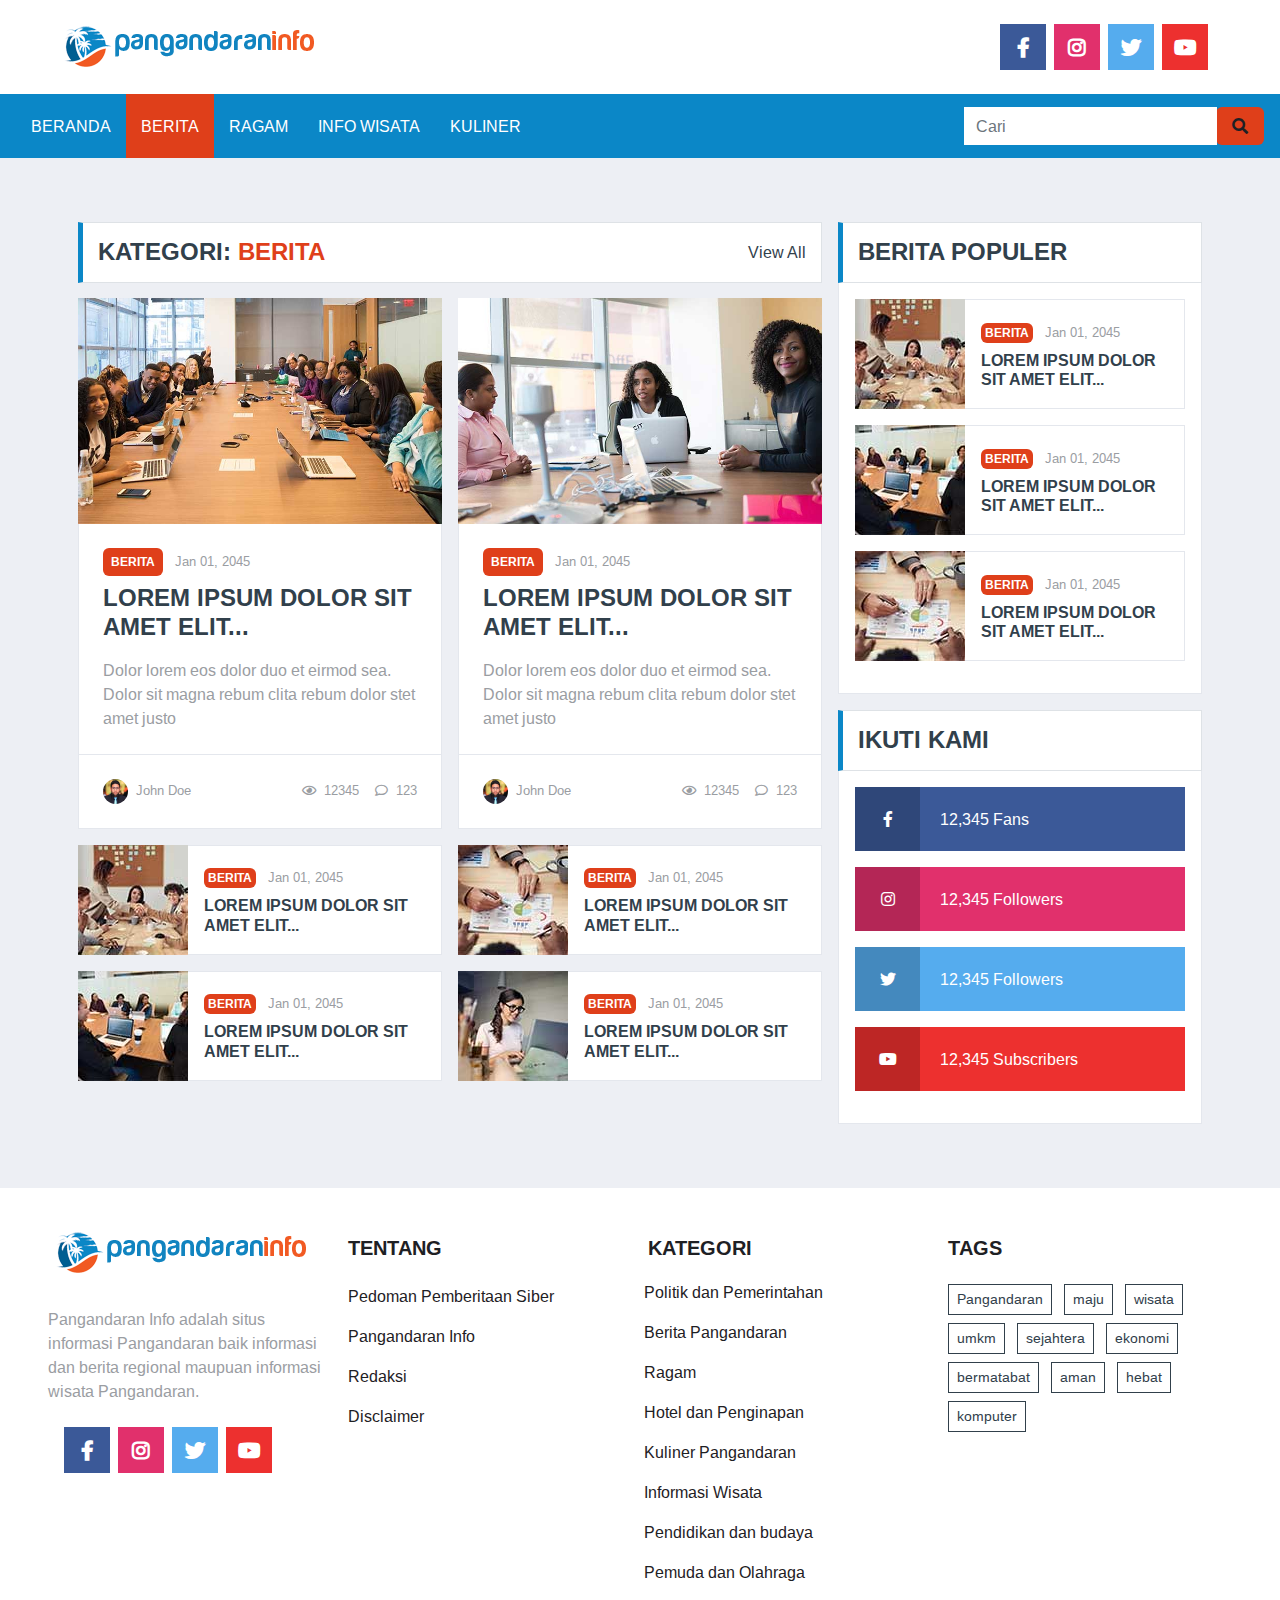
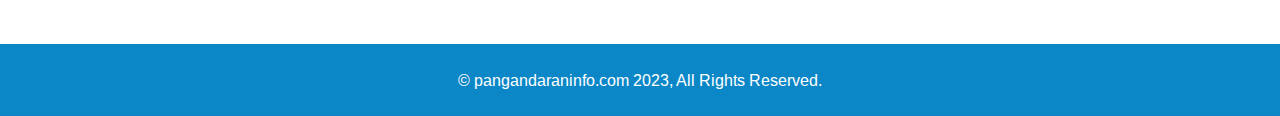
==== berita.html @ 78361456 "Template - pangandaraninfo.com V.1" ====
<!DOCTYPE html>
<html lang="en">

<head>
    <!-- For Meta Content -->
    <meta charset="UTF-8">
    <meta name="viewport" content="width=device-width, initial-scale=1.0">
    <meta name="language" content="in,en" />
    <meta name="distribution" content="Global" />
    <meta name="rating" content="General" />
    <meta name="robots" content="index,follow" />
    <meta name="googlebot" content="index,follow" />
    <meta name="googlebot-news" content="index,follow" />
    <meta name="revisit-after" content="20 minutes" />
    <meta name="expires" content="never" />
    <meta name="title" content="Informasi Pangandaran" />
    <meta name="keywords" content="Pangandaran, Kabupaten Pangandaran, Berita Pangandaran, Wisata Pangandaran, Kabar Pangandaran, Info Pangandaran, Citumang, Green Canyon, Batukaras, Wonderful Pangandaran" />
    <meta name="description" content="Pangandaran Info adalah situs informasi Pangandaran baik informasi dan berita regional maupuan informasi wisata Pangandaran." />

    <!-- For Meta Twitter -->
    <meta name="twitter:title" content="" />
    <meta name="twitter:image" content="" />
    <meta name="twitter:url" content="" />
    <meta name="twitter:card" content="" />

    <!-- For Title Information -->
    <title>Berita Pangandaran - Informasi Pangandaran</title>
    <link rel="icon" href="img/icon.png">

    <!-- For Meta Property -->
    <meta property="og:site_name" content="Pangandaran Info" />
    <meta property="og:description" content="Pangandaran Info adalah situs informasi Pangandaran baik informasi dan berita regional maupuan informasi wisata Pangandaran.">
    <meta property="og:title" content="Informasi Pangandaran" />
    <meta property="og:type" content="article, artikel, berita, news, website" />
    <meta property="og:url" content="https://pangandaraninfo.com/" />
    <meta property="og:image" content="" />

    <!-- CSS Bootstrap-->
    <link rel="stylesheet" href="https://cdn.jsdelivr.net/npm/bootstrap@5.2.3/dist/css/bootstrap.min.css">
    <link rel="stylesheet" href="css/style.css">

    <!-- FontAwesome Css, Icon, & Google Font -->
    <link rel="preconnect" href="https://fonts.googleapis.com">
    <link rel="preconnect" href="https://fonts.gstatic.com" crossorigin>
    <link href="https://fonts.googleapis.com/css2?family=Arimo:ital,wght@0,400;0,500;0,600;0,700;1,400;1,500;1,600;1,700&display=swap" rel="stylesheet">
    <link rel="stylesheet" href="css/font-awesome.css">
    <link rel="stylesheet" href="css/font-awesome.min.css">

    <!-- Libraries Stylesheet -->
    <link href="lib/owlcarousel/assets/owl.carousel.min.css" rel="stylesheet">

    <!-- Customized Bootstrap Stylesheet -->
    <link href="css/style.css" rel="stylesheet">

    <!-- For ads javascript -->
    <script async src="https://pagead2.googlesyndication.com/pagead/js/adsbygoogle.js?client=ca-pub-7175741776520374"crossorigin="anonymous"></script>
</head>

<body>
    <!-- Topbar Start -->
    <div class="container-fluid d-none d-lg-block">
        <div class="row align-items-center bg-white py-3 px-lg-5">
            <div class="col-lg-9">
                <a href="index.html" class="navbar-brand p-0 d-none d-lg-block">
                    <img src="img/img-logo.png" alt="logo">
                </a>
            </div>
            <div class="col-lg-3 text-right d-none d-md-block">
                <nav class="navbar navbar-expand-sm border-5">
                    <ul class="navbar-nav ml-auto mr-n2">
                        <li class="nav-item">
                            <a class="btn btn-lg fb accordion-flush btn-lg-square mr-2"
                                href="https://www.facebook.com/pangandarainfo/" target="_blank" role="button"><strong><i
                                        class="fab fa-solid fa-facebook-f"></i></strong></a>
                        </li>
                        <li class="nav-item">
                            <a class="btn btn-lg ig btn-lg-square mr-2"
                                href="https://www.instagram.com/pangandarainfo/" target="_blank"
                                role="button"><strong><i class="fab fa-solid fa-instagram"></i></strong></a>
                        </li>
                        <li class="nav-item">
                            <a class="btn btn-lg tw btn-lg-square mr-2 "
                                href="https://www.twitter.com/pangandarainfo/" target="_blank" role="button"><strong><i
                                        class="fab fa-solid fa-twitter"></i></strong></a>
                        </li>
                        <li class="nav-item">
                            <a class="btn btn-lg yt btn-lg-square mr-2"
                                href="https://www.youtube.com/pangandarainfo/" target="_blank" role="button"><strong><i
                                        class="fab fa-solid fa-youtube"></i></strong></a>
                        </li>
                    </ul>
                </nav>
            </div>
        </div>
    </div>
    <!-- Topbar End -->


    <!-- Navbar Start -->
    <div class="container-fluid p-0">
        <nav class="navbar navbar-expand-lg bg-white navbar-dark py-2 py-lg-0 px-lg-0">
            <a href="index.html" class="navbar-brand d-block d-lg-none">
                <img src="img/logo-cut.png" alt="logo">
            </a>
            <button type="button" class="navbar-toggler bg-ocean" data-toggle="collapse" data-target="#navbarCollapse">
                <span class="navbar-toggler-icon"></span>
            </button>
            <div class="collapse navbar-collapse bg-ocean justify-content-between px-0 px-lg-3" id="navbarCollapse">
                <div class="navbar-nav mr-auto py-0">
                    <a href="index.html" class="nav-item nav-link">Beranda</a>
                    <a href="berita.html" class="nav-item nav-link active">Berita</a>
                    <a href="ragam.html" class="nav-item nav-link">Ragam</a>
                    <a href="wisata.html" class="nav-item nav-link">Info Wisata</a>
                    <a href="kuliner.html" class="nav-item nav-link">Kuliner</a>
                </div>
                <div class="input-group ml-auto d-none d-lg-flex" style="width: 100%; max-width: 300px;">
                    <input type="text" class="form-control border-0" placeholder="Cari">
                    <div class="input-group-append">
                        <button class="input-group-text bg-primary text-dark border-0 px-3"><i class="fa fa-search"></i></button>
                    </div>
                </div>
            </div>
        </nav>
    </div>
    <!-- Navbar End -->


    <!-- News With Sidebar Start -->
    <div class="container-fluid mt-5 pt-3">
        <div class="container">
            <div class="row">
                <div class="col-lg-8">
                    <div class="row">
                        <div class="col-12">
                            <div class="section-title">
                                <h4 class="m-0 text-uppercase font-weight-bold">Kategori: <span class="text-primary">Berita</span></h4>
                                <a class="text-secondary font-weight-medium text-decoration-none" href="">View All</a>
                            </div>
                        </div>
                        <div class="col-lg-6">
                            <div class="position-relative mb-3">
                                <img class="img-fluid w-100" src="img/news-700x435-1.jpg" style="object-fit: cover;">
                                <div class="bg-white border border-top-0 p-4">
                                    <div class="mb-2">
                                        <a class="text-white badge text-white badge-primary text-uppercase font-weight-semi-bold p-2 mr-2"
                                            href="">Berita</a>
                                        <a class="text-body" href=""><small>Jan 01, 2045</small></a>
                                    </div>
                                    <a class="h4 d-block mb-3 text-secondary text-uppercase font-weight-bold"
                                        href="">Lorem ipsum dolor sit amet elit...</a>
                                    <p class="m-0">Dolor lorem eos dolor duo et eirmod sea. Dolor sit magna
                                        rebum clita rebum dolor stet amet justo</p>
                                </div>
                                <div class="d-flex justify-content-between bg-white border border-top-0 p-4">
                                    <div class="d-flex align-items-center">
                                        <img class="rounded-circle mr-2" src="img/user.jpg" width="25" height="25"
                                            alt="">
                                        <small>John Doe</small>
                                    </div>
                                    <div class="d-flex align-items-center">
                                        <small class="ml-3"><i class="far fa-eye mr-2"></i>12345</small>
                                        <small class="ml-3"><i class="far fa-comment mr-2"></i>123</small>
                                    </div>
                                </div>
                            </div>
                        </div>
                        <div class="col-lg-6">
                            <div class="position-relative mb-3">
                                <img class="img-fluid w-100" src="img/news-700x435-2.jpg" style="object-fit: cover;">
                                <div class="bg-white border border-top-0 p-4">
                                    <div class="mb-2">
                                        <a class="text-white badge text-white badge-primary text-uppercase font-weight-semi-bold p-2 mr-2"
                                            href="">Berita</a>
                                        <a class="text-body" href=""><small>Jan 01, 2045</small></a>
                                    </div>
                                    <a class="h4 d-block mb-3 text-secondary text-uppercase font-weight-bold"
                                        href="">Lorem ipsum dolor sit amet elit...</a>
                                    <p class="m-0">Dolor lorem eos dolor duo et eirmod sea. Dolor sit magna
                                        rebum clita rebum dolor stet amet justo</p>
                                </div>
                                <div class="d-flex justify-content-between bg-white border border-top-0 p-4">
                                    <div class="d-flex align-items-center">
                                        <img class="rounded-circle mr-2" src="img/user.jpg" width="25" height="25"
                                            alt="">
                                        <small>John Doe</small>
                                    </div>
                                    <div class="d-flex align-items-center">
                                        <small class="ml-3"><i class="far fa-eye mr-2"></i>12345</small>
                                        <small class="ml-3"><i class="far fa-comment mr-2"></i>123</small>
                                    </div>
                                </div>
                            </div>
                        </div>
                        <!-- <div class="col-lg-12 mb-3">
                            <a href=""><img class="img-fluid w-100" src="img/ads-728x90.png" alt=""></a>
                        </div> -->
                        <div class="col-lg-6">
                            <div class="d-flex align-items-center bg-white mb-3" style="height: 110px;">
                                <img class="img-fluid" src="img/news-110x110-1.jpg" alt="">
                                <div
                                    class="w-100 h-100 px-3 d-flex flex-column justify-content-center border border-left-0">
                                    <div class="mb-2">
                                        <a class="text-white badge text-white badge-primary text-uppercase font-weight-semi-bold p-1 mr-2"
                                            href="">Berita</a>
                                        <a class="text-body" href=""><small>Jan 01, 2045</small></a>
                                    </div>
                                    <a class="h6 m-0 text-secondary text-uppercase font-weight-bold" href="">Lorem ipsum
                                        dolor sit amet elit...</a>
                                </div>
                            </div>
                            <div class="d-flex align-items-center bg-white mb-3" style="height: 110px;">
                                <img class="img-fluid" src="img/news-110x110-2.jpg" alt="">
                                <div
                                    class="w-100 h-100 px-3 d-flex flex-column justify-content-center border border-left-0">
                                    <div class="mb-2">
                                        <a class="text-white badge text-white badge-primary text-uppercase font-weight-semi-bold p-1 mr-2"
                                            href="">Berita</a>
                                        <a class="text-body" href=""><small>Jan 01, 2045</small></a>
                                    </div>
                                    <a class="h6 m-0 text-secondary text-uppercase font-weight-bold" href="">Lorem ipsum
                                        dolor sit amet elit...</a>
                                </div>
                            </div>
                        </div>
                        <div class="col-lg-6">
                            <div class="d-flex align-items-center bg-white mb-3" style="height: 110px;">
                                <img class="img-fluid" src="img/news-110x110-3.jpg" alt="">
                                <div
                                    class="w-100 h-100 px-3 d-flex flex-column justify-content-center border border-left-0">
                                    <div class="mb-2">
                                        <a class="text-white badge text-white badge-primary text-uppercase font-weight-semi-bold p-1 mr-2"
                                            href="">Berita</a>
                                        <a class="text-body" href=""><small>Jan 01, 2045</small></a>
                                    </div>
                                    <a class="h6 m-0 text-secondary text-uppercase font-weight-bold" href="">Lorem ipsum
                                        dolor sit amet elit...</a>
                                </div>
                            </div>
                            <div class="d-flex align-items-center bg-white mb-3" style="height: 110px;">
                                <img class="img-fluid" src="img/news-110x110-4.jpg" alt="">
                                <div
                                    class="w-100 h-100 px-3 d-flex flex-column justify-content-center border border-left-0">
                                    <div class="mb-2">
                                        <a class="text-white badge text-white badge-primary text-uppercase font-weight-semi-bold p-1 mr-2"
                                            href="">Berita</a>
                                        <a class="text-body" href=""><small>Jan 01, 2045</small></a>
                                    </div>
                                    <a class="h6 m-0 text-secondary text-uppercase font-weight-bold" href="">Lorem ipsum
                                        dolor sit amet elit...</a>
                                </div>
                            </div>
                        </div>
                        <!-- <div class="col-lg-12 mb-3">
                            <a href=""><img class="img-fluid w-100" src="img/ads-728x90.png" alt=""></a>
                        </div> -->
                    </div>
                </div>

                <div class="col-lg-4">
                    <!-- Ads Start -->
                    <!-- <div class="mb-3">
                        <div class="section-title mb-0">
                            <h4 class="m-0 text-uppercase font-weight-bold">Advertisement</h4>
                        </div>
                        <div class="bg-white text-center border border-top-0 p-3">
                            <a href=""><img class="img-fluid" src="img/news-800x500-2.jpg" alt=""></a>
                        </div>
                    </div> -->
                    <!-- Ads End -->

                    <!-- Popular News Start -->
                    <div class="mb-3">
                        <div class="section-title mb-0">
                            <h4 class="m-0 text-uppercase font-weight-bold">Berita Populer</h4>
                        </div>
                        <div class="bg-white border border-top-0 p-3">
                            <div class="d-flex align-items-center bg-white mb-3" style="height: 110px;">
                                <img class="img-fluid" src="img/news-110x110-1.jpg" alt="">
                                <div
                                    class="w-100 h-100 px-3 d-flex flex-column justify-content-center border border-left-0">
                                    <div class="mb-2">
                                        <a class="text-white badge text-white badge-primary text-uppercase font-weight-semi-bold p-1 mr-2"
                                            href="">Berita</a>
                                        <a class="text-body" href=""><small>Jan 01, 2045</small></a>
                                    </div>
                                    <a class="h6 m-0 text-secondary text-uppercase font-weight-bold" href="">Lorem ipsum
                                        dolor sit amet elit...</a>
                                </div>
                            </div>
                            <div class="d-flex align-items-center bg-white mb-3" style="height: 110px;">
                                <img class="img-fluid" src="img/news-110x110-2.jpg" alt="">
                                <div
                                    class="w-100 h-100 px-3 d-flex flex-column justify-content-center border border-left-0">
                                    <div class="mb-2">
                                        <a class="text-white badge text-white badge-primary text-uppercase font-weight-semi-bold p-1 mr-2"
                                            href="">Berita</a>
                                        <a class="text-body" href=""><small>Jan 01, 2045</small></a>
                                    </div>
                                    <a class="h6 m-0 text-secondary text-uppercase font-weight-bold" href="">Lorem ipsum
                                        dolor sit amet elit...</a>
                                </div>
                            </div>
                            <div class="d-flex align-items-center bg-white mb-3" style="height: 110px;">
                                <img class="img-fluid" src="img/news-110x110-3.jpg" alt="">
                                <div
                                    class="w-100 h-100 px-3 d-flex flex-column justify-content-center border border-left-0">
                                    <div class="mb-2">
                                        <a class="text-white badge text-white badge-primary text-uppercase font-weight-semi-bold p-1 mr-2"
                                            href="">Berita</a>
                                        <a class="text-body" href=""><small>Jan 01, 2045</small></a>
                                    </div>
                                    <a class="h6 m-0 text-secondary text-uppercase font-weight-bold" href="">Lorem ipsum
                                        dolor sit amet elit...</a>
                                </div>
                            </div>
                        </div>
                    </div>
                    <!-- Popular News End -->

                    <!-- Social Follow Start -->
                    <div class="mb-3">
                        <div class="section-title mb-0">
                            <h4 class="m-0 text-uppercase font-weight-bold">Ikuti Kami</h4>
                        </div>
                        <div class="bg-white border border-top-0 p-3">
                            <a href="" class="d-block w-100 text-white text-decoration-none mb-3 fb">
                                <i class="fab sosmed fa-facebook-f text-center py-4 mr-3"></i>
                                <span class="font-weight-medium">12,345 Fans</span>
                            </a>
                            <a href="" class="d-block w-100 text-white text-decoration-none mb-3 ig">
                                <i class="fab sosmed fa-instagram text-center py-4 mr-3"></i>
                                <span class="font-weight-medium">12,345 Followers</span>
                            </a>
                            <a href="" class="d-block w-100 text-white text-decoration-none mb-3 tw">
                                <i class="fab sosmed fa-twitter text-center py-4 mr-3"></i>
                                <span class="font-weight-medium">12,345 Followers</span>
                            </a>
                            <a href="" class="d-block w-100 text-white text-decoration-none mb-3 yt">
                                <i class="fab sosmed fa-youtube text-center py-4 mr-3"></i>
                                <span class="font-weight-medium">12,345 Subscribers</span>
                            </a>
                        </div>
                    </div>
                    <!-- Social Follow End -->
                </div>
            </div>
        </div>
    </div>
    <!-- News With Sidebar End -->


    <!-- Footer Start -->
    <div class="container-fluid bg-white pt-5 px-sm-3 px-md-5 mt-5">
        <div class="row">
            <div class="col-md-3 foot">
                <div class="">
                    <img src="img/img-logo.png" alt="Logo">
                </div>
                <br>
                <p>
                    Pangandaran Info adalah situs informasi Pangandaran baik informasi dan berita regional maupuan
                    informasi
                    wisata Pangandaran.</p>
                <nav class="navbar navbar-expand-sm border-5">
                    <ul class="navbar-nav">
                        <li class="nav-item">
                            <a class="btn btn-lg fb btn-lg-square mr-2"
                                href="https://www.facebook.com/pangandarainfo/" target="_blank" role="button"><strong><i
                                        class="fab fa-solid fa-facebook-f"></i></strong></a>
                        </li>
                        <li class="nav-item">
                            <a class="btn btn-lg ig btn-lg-square mr-2"
                                href="https://www.instagram.com/pangandarainfo/" target="_blank"
                                role="button"><strong><i class="fab fa-solid fa-instagram"></i></strong></a>
                        </li>
                        <li class="nav-item">
                            <a class="btn btn-lg tw btn-lg-square mr-2 "
                                href="https://www.twitter.com/pangandarainfo/" target="_blank" role="button"><strong><i
                                        class="fab fa-solid fa-twitter"></i></strong></a>
                        </li>
                        <li class="nav-item">
                            <a class="btn btn-lg yt btn-lg-square mr-2"
                                href="https://www.youtube.com/pangandarainfo/" target="_blank" role="button"><strong><i
                                        class="fab fa-solid fa-youtube"></i></strong></a>
                        </li>
                    </ul>
                </nav>
            </div>
            <div class="col-lg-3 col-md-6 mb-5">
                <h5 class="mb-4 text-dark text-uppercase font-weight-bold">Tentang</h5>
                <div class="mb-3 text-dark">
                    <p class="mb-3"><a href="pedoman.html" class="text-dark">Pedoman Pemberitaan Siber</a></p>
                    <p class="mb-3"><a href="info.html" class="text-dark">Pangandaran Info</a></p>
                    <p class="mb-3"><a href="redaksi.html" class="text-dark">Redaksi</a></p>
                    <p class="mb-3"><a href="disclaimer.html" class="text-dark">Disclaimer</a></p>
                </div>
            </div>
            <div class="col-lg-3 col-md-6 mb-5">
                <h5 class="mb-4 text-dark text-uppercase font-weight-bold">Kategori</h5>
                <div class="m-n1">
                    <p class="mb-3"><a href="politik.html" class="text-dark">Politik dan Pemerintahan</a></p>
                    <p class="mb-3"><a href="berita.html" class="text-dark">Berita Pangandaran</a></p>
                    <p class="mb-3"><a href="ragam.html" class="text-dark">Ragam</a></p>
                    <p class="mb-3"><a href="hotel.html" class="text-dark">Hotel dan Penginapan</a></p>
                    <p class="mb-3"><a href="kuliner.html" class="text-dark">Kuliner Pangandaran</a></p>
                    <p class="mb-3"><a href="wisata.html" class="text-dark">Informasi Wisata</a></p>
                    <p class="mb-3"><a href="pendidikan.html" class="text-dark">Pendidikan dan budaya</a></p>
                    <p class="mb-3"><a href="pemuda.html" class="text-dark">Pemuda dan Olahraga</a></p>
                </div>
            </div>
            <div class="col-lg-3 col-md-6 mb-5">
                <h5 class="mb-4 text-dark text-uppercase font-weight-bold">Tags</h5>
                <div class="bg-white">
                    <div class="m-n1">
                        <a href="" class="btn btn-sm btn-outline-secondary m-1">Pangandaran</a>
                        <a href="" class="btn btn-sm btn-outline-secondary m-1">maju</a>
                        <a href="" class="btn btn-sm btn-outline-secondary m-1">wisata</a>
                        <a href="" class="btn btn-sm btn-outline-secondary m-1">umkm</a>
                        <a href="" class="btn btn-sm btn-outline-secondary m-1">sejahtera</a>
                        <a href="" class="btn btn-sm btn-outline-secondary m-1">ekonomi</a>
                        <a href="" class="btn btn-sm btn-outline-secondary m-1">bermatabat</a>
                        <a href="" class="btn btn-sm btn-outline-secondary m-1">aman</a>
                        <a href="" class="btn btn-sm btn-outline-secondary m-1">hebat</a>
                        <a href="" class="btn btn-sm btn-outline-secondary m-1">komputer</a>
                    </div>
                </div>
            </div>
        </div>
    </div>
    <div class="container-fluid bg-ocean py-4 px-sm-3 px-md-5">
        <p class="m-0 text-white text-center">&copy; <a href="https://www.pangandaraninfo.com/"
                class="text-white">pangandaraninfo.com</a> 2023, All Rights Reserved.</p>
    </div>
    <!-- Footer End -->


    <!-- Back to Top -->
    <a href="#" class="btn btn-primary btn-square back-to-top"><i class="fa fa-arrow-up"></i></a>


    <!-- JavaScript Libraries -->
    <script src="https://code.jquery.com/jquery-3.4.1.min.js"></script>
    <script src="https://stackpath.bootstrapcdn.com/bootstrap/4.4.1/js/bootstrap.bundle.min.js"></script>
    <script src="lib/easing/easing.min.js"></script>
    <script src="lib/owlcarousel/owl.carousel.min.js"></script>

    <!-- Template Javascript -->
    <script src="js/main.js"></script>
</body>

</html>
---- css/style.css ----
/******* Bootstrap Theming ********/
/*
 * Bootstrap v4.5.3 (https://getbootstrap.com/)
 * Copyright 2011-2020 The Bootstrap Authors
 * Copyright 2011-2020 Twitter, Inc.
 * Licensed under MIT (https://github.com/twbs/bootstrap/blob/main/LICENSE)
 */
:root {
  --blue: #007bff;
  --indigo: #6610f2;
  --purple: #6f42c1;
  --pink: #e83e8c;
  --red: #dc3545;
  --orange: #fd7e14;
  --yellow: #ffc107;
  --green: #28a745;
  --teal: #20c997;
  --cyan: #17a2b8;
  --white: #fff;
  --gray: #6c757d;
  --gray-dark: #343a40;
  --primary: #df3f1a;
  --secondary: #31404B;
  --success: #28a745;
  --info: #17a2b8;
  --warning: #ffc107;
  --danger: #dc3545;
  --light: #FFFFFF;
  --dark: #1E2024;
  --breakpoint-xs: 0;
  --breakpoint-sm: 576px;
  --breakpoint-md: 768px;
  --breakpoint-lg: 992px;
  --breakpoint-xl: 1200px;
  --font-family-sans-serif: 'Arimo', sans-serif;
  --font-family-monospace: SFMono-Regular, Menlo, Monaco, Consolas, "Liberation Mono", "Courier New", monospace;
}

*,
*::before,
*::after {
  box-sizing: border-box;
}

html {
  font-family: 'Arimo', sans-serif;
  line-height: 1.15;
  -webkit-text-size-adjust: 100%;
  -webkit-tap-highlight-color: rgba(0, 0, 0, 0);
}

article, aside, figcaption, figure, footer, header, hgroup, main, nav, section {
  display: block;
}

body {
  margin: 0;
  font-family: 'Arimo', sans-serif;
  font-size: 1rem;
  font-weight: 400;
  line-height: 1.5;
  color: #9A9DA2;
  text-align: left;
  background-color: #EDEFF4;
}

[tabindex="-1"]:focus:not(:focus-visible) {
  outline: 0 !important;
}

.foot {
  margin-top: -13px;
}

hr {
  box-sizing: content-box;
  height: 0;
  overflow: visible;
}

h1, h2, h3, h4, h5, h6 {
  margin-top: 0;
  margin-bottom: 0.5rem;
}

p {
  margin-top: 0;
  margin-bottom: 1rem;
}

abbr[title],
abbr[data-original-title] {
  text-decoration: underline;
  text-decoration: underline dotted;
  cursor: help;
  border-bottom: 0;
  text-decoration-skip-ink: none;
}

address {
  margin-bottom: 1rem;
  font-style: normal;
  line-height: inherit;
}

ol,
ul,
dl {
  margin-top: 0;
  margin-bottom: 1rem;
}

ol ol,
ul ul,
ol ul,
ul ol {
  margin-bottom: 0;
}

dt {
  font-weight: 700;
}

dd {
  margin-bottom: .5rem;
  margin-left: 0;
}

blockquote {
  margin: 0 0 1rem;
}

b,
strong {
  font-weight: bolder;
}

small {
  font-size: 80%;
}

sub,
sup {
  position: relative;
  font-size: 75%;
  line-height: 0;
  vertical-align: baseline;
}

sub {
  bottom: -.25em;
}

sup {
  top: -.5em;
}

a {
  color: #df3f1a;
  text-decoration: none;
  background-color: transparent;
}

a:hover {
  text-decoration: underline;
}

a:not([href]):not([class]) {
  color: inherit;
  text-decoration: none;
}

a:not([href]):not([class]):hover {
  color: inherit;
  text-decoration: none;
}

pre,
code,
kbd,
samp {
  font-family: SFMono-Regular, Menlo, Monaco, Consolas, "Liberation Mono", "Courier New", monospace;
  font-size: 1em;
}

pre {
  margin-top: 0;
  margin-bottom: 1rem;
  overflow: auto;
  -ms-overflow-style: scrollbar;
}

figure {
  margin: 0 0 1rem;
}

img {
  vertical-align: middle;
  border-style: none;
}

svg {
  overflow: hidden;
  vertical-align: middle;
}

table {
  border-collapse: collapse;
}

caption {
  padding-top: 0.75rem;
  padding-bottom: 0.75rem;
  color: #6c757d;
  text-align: left;
  caption-side: bottom;
}

th {
  text-align: inherit;
  text-align: -webkit-match-parent;
}

label {
  display: inline-block;
  margin-bottom: 0.5rem;
}

button {
  border-radius: 0;
}

button:focus {
  outline: 1px dotted;
  outline: 5px auto -webkit-focus-ring-color;
}

input,
button,
select,
optgroup,
textarea {
  margin: 0;
  font-family: inherit;
  font-size: inherit;
  line-height: inherit;
}

button,
input {
  overflow: visible;
}

button,
select {
  text-transform: none;
}

[role="button"] {
  cursor: pointer;
}

select {
  word-wrap: normal;
}

button,
[type="button"],
[type="reset"],
[type="submit"] {
  -webkit-appearance: button;
}

button:not(:disabled),
[type="button"]:not(:disabled),
[type="reset"]:not(:disabled),
[type="submit"]:not(:disabled) {
  cursor: pointer;
}

button::-moz-focus-inner,
[type="button"]::-moz-focus-inner,
[type="reset"]::-moz-focus-inner,
[type="submit"]::-moz-focus-inner {
  padding: 0;
  border-style: none;
}

input[type="radio"],
input[type="checkbox"] {
  box-sizing: border-box;
  padding: 0;
}

textarea {
  overflow: auto;
  resize: vertical;
}

fieldset {
  min-width: 0;
  padding: 0;
  margin: 0;
  border: 0;
}

legend {
  display: block;
  width: 100%;
  max-width: 100%;
  padding: 0;
  margin-bottom: .5rem;
  font-size: 1.5rem;
  line-height: inherit;
  color: inherit;
  white-space: normal;
}

@media (max-width: 1200px) {
  legend {
    font-size: calc(1.275rem + 0.3vw) ;
  }
}

progress {
  vertical-align: baseline;
}

[type="number"]::-webkit-inner-spin-button,
[type="number"]::-webkit-outer-spin-button {
  height: auto;
}

[type="search"] {
  outline-offset: -2px;
  -webkit-appearance: none;
}

[type="search"]::-webkit-search-decoration {
  -webkit-appearance: none;
}

::-webkit-file-upload-button {
  font: inherit;
  -webkit-appearance: button;
}

output {
  display: inline-block;
}

summary {
  display: list-item;
  cursor: pointer;
}

template {
  display: none;
}

[hidden] {
  display: none !important;
}

h1, h2, h3, h4, h5, h6,
.h1, .h2, .h3, .h4, .h5, .h6 {
  margin-bottom: 0.5rem;
  font-weight: 500;
  line-height: 1.2;
  color: #31404B;
}

h1, .h1 {
  font-size: 2.5rem;
}

@media (max-width: 1200px) {
  h1, .h1 {
    font-size: calc(1.375rem + 1.5vw) ;
  }
}

h2, .h2 {
  font-size: 2rem;
}

@media (max-width: 1200px) {
  h2, .h2 {
    font-size: calc(1.325rem + 0.9vw) ;
  }
}

h3, .h3 {
  font-size: 1.75rem;
}

@media (max-width: 1200px) {
  h3, .h3 {
    font-size: calc(1.3rem + 0.6vw) ;
  }
}

h4, .h4 {
  font-size: 1.5rem;
}

@media (max-width: 1200px) {
  h4, .h4 {
    font-size: calc(1.275rem + 0.3vw) ;
  }
}

h5, .h5 {
  font-size: 1.25rem;
}

h6, .h6 {
  font-size: 1rem;
}

.lead {
  font-size: 1.25rem;
  font-weight: 300;
}

.display-1 {
  font-size: 6rem;
  font-weight: 300;
  line-height: 1.2;
}

@media (max-width: 1200px) {
  .display-1 {
    font-size: calc(1.725rem + 5.7vw) ;
  }
}

.display-2 {
  font-size: 5.5rem;
  font-weight: 300;
  line-height: 1.2;
}

@media (max-width: 1200px) {
  .display-2 {
    font-size: calc(1.675rem + 5.1vw) ;
  }
}

.display-3 {
  font-size: 4.5rem;
  font-weight: 300;
  line-height: 1.2;
}

@media (max-width: 1200px) {
  .display-3 {
    font-size: calc(1.575rem + 3.9vw) ;
  }
}

.display-4 {
  font-size: 3.5rem;
  font-weight: 300;
  line-height: 1.2;
}

@media (max-width: 1200px) {
  .display-4 {
    font-size: calc(1.475rem + 2.7vw) ;
  }
}

hr {
  margin-top: 1rem;
  margin-bottom: 1rem;
  border: 0;
  border-top: 1px solid rgba(0, 0, 0, 0.1);
}

small,
.small {
  font-size: 80%;
  font-weight: 400;
}

mark,
.mark {
  padding: 0.2em;
  background-color: #fcf8e3;
}

.list-unstyled {
  padding-left: 0;
  list-style: none;
}

.list-inline {
  padding-left: 0;
  list-style: none;
}

.list-inline-item {
  display: inline-block;
}

.list-inline-item:not(:last-child) {
  margin-right: 0.5rem;
}

.initialism {
  font-size: 90%;
  text-transform: uppercase;
}

.blockquote {
  margin-bottom: 1rem;
  font-size: 1.25rem;
}

.blockquote-footer {
  display: block;
  font-size: 80%;
  color: #6c757d;
}

.blockquote-footer::before {
  content: "\2014\00A0";
}

.img-fluid {
  max-width: 100%;
  height: auto;
}

.img-thumbnail {
  padding: 0.25rem;
  background-color: #EDEFF4;
  border: 1px solid #dee2e6;
  max-width: 100%;
  height: auto;
}

.figure {
  display: inline-block;
}

.figure-img {
  margin-bottom: 0.5rem;
  line-height: 1;
}

.figure-caption {
  font-size: 90%;
  color: #6c757d;
}

code {
  font-size: 87.5%;
  color: #e83e8c;
  word-wrap: break-word;
}

a > code {
  color: inherit;
}

kbd {
  padding: 0.2rem 0.4rem;
  font-size: 87.5%;
  color: #fff;
  background-color: #212529;
}

kbd kbd {
  padding: 0;
  font-size: 100%;
  font-weight: 700;
}

pre {
  display: block;
  font-size: 87.5%;
  color: #212529;
}

pre code {
  font-size: inherit;
  color: inherit;
  word-break: normal;
}

.pre-scrollable {
  max-height: 340px;
  overflow-y: scroll;
}

.container,
.container-fluid,
.container-sm,
.container-md,
.container-lg,
.container-xl {
  width: 100%;
  padding-right: 0.5rem;
  padding-left: 0.5rem;
  margin-right: auto;
  margin-left: auto;
}

@media (min-width: 576px) {
  .container, .container-sm {
    max-width: 540px;
  }
}

@media (min-width: 768px) {
  .container, .container-sm, .container-md {
    max-width: 720px;
  }
}

@media (min-width: 992px) {
  .container, .container-sm, .container-md, .container-lg {
    max-width: 960px;
  }
}

@media (min-width: 1200px) {
  .container, .container-sm, .container-md, .container-lg, .container-xl {
    max-width: 1140px;
  }
}

.row {
  display: flex;
  flex-wrap: wrap;
  margin-right: -0.5rem;
  margin-left: -0.5rem;
}

.no-gutters {
  margin-right: 0;
  margin-left: 0;
}

.no-gutters > .col,
.no-gutters > [class*="col-"] {
  padding-right: 0;
  padding-left: 0;
}

.col-1, .col-2, .col-3, .col-4, .col-5, .col-6, .col-7, .col-8, .col-9, .col-10, .col-11, .col-12, .col,
.col-auto, .col-sm-1, .col-sm-2, .col-sm-3, .col-sm-4, .col-sm-5, .col-sm-6, .col-sm-7, .col-sm-8, .col-sm-9, .col-sm-10, .col-sm-11, .col-sm-12, .col-sm,
.col-sm-auto, .col-md-1, .col-md-2, .col-md-3, .col-md-4, .col-md-5, .col-md-6, .col-md-7, .col-md-8, .col-md-9, .col-md-10, .col-md-11, .col-md-12, .col-md,
.col-md-auto, .col-lg-1, .col-lg-2, .col-lg-3, .col-lg-4, .col-lg-5, .col-lg-6, .col-lg-7, .col-lg-8, .col-lg-9, .col-lg-10, .col-lg-11, .col-lg-12, .col-lg,
.col-lg-auto, .col-xl-1, .col-xl-2, .col-xl-3, .col-xl-4, .col-xl-5, .col-xl-6, .col-xl-7, .col-xl-8, .col-xl-9, .col-xl-10, .col-xl-11, .col-xl-12, .col-xl,
.col-xl-auto {
  position: relative;
  width: 100%;
  padding-right: 0.5rem;
  padding-left: 0.5rem;
}

.col {
  flex-basis: 0;
  flex-grow: 1;
  max-width: 100%;
}

.row-cols-1 > * {
  flex: 0 0 100%;
  max-width: 100%;
}

.row-cols-2 > * {
  flex: 0 0 50%;
  max-width: 50%;
}

.row-cols-3 > * {
  flex: 0 0 33.33333%;
  max-width: 33.33333%;
}

.row-cols-4 > * {
  flex: 0 0 25%;
  max-width: 25%;
}

.row-cols-5 > * {
  flex: 0 0 20%;
  max-width: 20%;
}

.row-cols-6 > * {
  flex: 0 0 16.66667%;
  max-width: 16.66667%;
}

.col-auto {
  flex: 0 0 auto;
  width: auto;
  max-width: 100%;
}

.col-1 {
  flex: 0 0 8.33333%;
  max-width: 8.33333%;
}

.col-2 {
  flex: 0 0 16.66667%;
  max-width: 16.66667%;
}

.col-3 {
  flex: 0 0 25%;
  max-width: 25%;
}

.col-4 {
  flex: 0 0 33.33333%;
  max-width: 33.33333%;
}

.col-5 {
  flex: 0 0 41.66667%;
  max-width: 41.66667%;
}

.col-6 {
  flex: 0 0 50%;
  max-width: 50%;
}

.col-7 {
  flex: 0 0 58.33333%;
  max-width: 58.33333%;
}

.col-8 {
  flex: 0 0 66.66667%;
  max-width: 66.66667%;
}

.col-9 {
  flex: 0 0 75%;
  max-width: 75%;
}

.col-10 {
  flex: 0 0 83.33333%;
  max-width: 83.33333%;
}

.col-11 {
  flex: 0 0 91.66667%;
  max-width: 91.66667%;
}

.col-12 {
  flex: 0 0 100%;
  max-width: 100%;
}

.order-first {
  order: -1;
}

.order-last {
  order: 13;
}

.order-0 {
  order: 0;
}

.order-1 {
  order: 1;
}

.order-2 {
  order: 2;
}

.order-3 {
  order: 3;
}

.order-4 {
  order: 4;
}

.order-5 {
  order: 5;
}

.order-6 {
  order: 6;
}

.order-7 {
  order: 7;
}

.order-8 {
  order: 8;
}

.order-9 {
  order: 9;
}

.order-10 {
  order: 10;
}

.order-11 {
  order: 11;
}

.order-12 {
  order: 12;
}

.offset-1 {
  margin-left: 8.33333%;
}

.offset-2 {
  margin-left: 16.66667%;
}

.offset-3 {
  margin-left: 25%;
}

.offset-4 {
  margin-left: 33.33333%;
}

.offset-5 {
  margin-left: 41.66667%;
}

.offset-6 {
  margin-left: 50%;
}

.offset-7 {
  margin-left: 58.33333%;
}

.offset-8 {
  margin-left: 66.66667%;
}

.offset-9 {
  margin-left: 75%;
}

.offset-10 {
  margin-left: 83.33333%;
}

.offset-11 {
  margin-left: 91.66667%;
}

@media (min-width: 576px) {
  .col-sm {
    flex-basis: 0;
    flex-grow: 1;
    max-width: 100%;
  }
  .row-cols-sm-1 > * {
    flex: 0 0 100%;
    max-width: 100%;
  }
  .row-cols-sm-2 > * {
    flex: 0 0 50%;
    max-width: 50%;
  }
  .row-cols-sm-3 > * {
    flex: 0 0 33.33333%;
    max-width: 33.33333%;
  }
  .row-cols-sm-4 > * {
    flex: 0 0 25%;
    max-width: 25%;
  }
  .row-cols-sm-5 > * {
    flex: 0 0 20%;
    max-width: 20%;
  }
  .row-cols-sm-6 > * {
    flex: 0 0 16.66667%;
    max-width: 16.66667%;
  }
  .col-sm-auto {
    flex: 0 0 auto;
    width: auto;
    max-width: 100%;
  }
  .col-sm-1 {
    flex: 0 0 8.33333%;
    max-width: 8.33333%;
  }
  .col-sm-2 {
    flex: 0 0 16.66667%;
    max-width: 16.66667%;
  }
  .col-sm-3 {
    flex: 0 0 25%;
    max-width: 25%;
  }
  .col-sm-4 {
    flex: 0 0 33.33333%;
    max-width: 33.33333%;
  }
  .col-sm-5 {
    flex: 0 0 41.66667%;
    max-width: 41.66667%;
  }
  .col-sm-6 {
    flex: 0 0 50%;
    max-width: 50%;
  }
  .col-sm-7 {
    flex: 0 0 58.33333%;
    max-width: 58.33333%;
  }
  .col-sm-8 {
    flex: 0 0 66.66667%;
    max-width: 66.66667%;
  }
  .col-sm-9 {
    flex: 0 0 75%;
    max-width: 75%;
  }
  .col-sm-10 {
    flex: 0 0 83.33333%;
    max-width: 83.33333%;
  }
  .col-sm-11 {
    flex: 0 0 91.66667%;
    max-width: 91.66667%;
  }
  .col-sm-12 {
    flex: 0 0 100%;
    max-width: 100%;
  }
  .order-sm-first {
    order: -1;
  }
  .order-sm-last {
    order: 13;
  }
  .order-sm-0 {
    order: 0;
  }
  .order-sm-1 {
    order: 1;
  }
  .order-sm-2 {
    order: 2;
  }
  .order-sm-3 {
    order: 3;
  }
  .order-sm-4 {
    order: 4;
  }
  .order-sm-5 {
    order: 5;
  }
  .order-sm-6 {
    order: 6;
  }
  .order-sm-7 {
    order: 7;
  }
  .order-sm-8 {
    order: 8;
  }
  .order-sm-9 {
    order: 9;
  }
  .order-sm-10 {
    order: 10;
  }
  .order-sm-11 {
    order: 11;
  }
  .order-sm-12 {
    order: 12;
  }
  .offset-sm-0 {
    margin-left: 0;
  }
  .offset-sm-1 {
    margin-left: 8.33333%;
  }
  .offset-sm-2 {
    margin-left: 16.66667%;
  }
  .offset-sm-3 {
    margin-left: 25%;
  }
  .offset-sm-4 {
    margin-left: 33.33333%;
  }
  .offset-sm-5 {
    margin-left: 41.66667%;
  }
  .offset-sm-6 {
    margin-left: 50%;
  }
  .offset-sm-7 {
    margin-left: 58.33333%;
  }
  .offset-sm-8 {
    margin-left: 66.66667%;
  }
  .offset-sm-9 {
    margin-left: 75%;
  }
  .offset-sm-10 {
    margin-left: 83.33333%;
  }
  .offset-sm-11 {
    margin-left: 91.66667%;
  }
}

@media (min-width: 768px) {
  .col-md {
    flex-basis: 0;
    flex-grow: 1;
    max-width: 100%;
  }
  .row-cols-md-1 > * {
    flex: 0 0 100%;
    max-width: 100%;
  }
  .row-cols-md-2 > * {
    flex: 0 0 50%;
    max-width: 50%;
  }
  .row-cols-md-3 > * {
    flex: 0 0 33.33333%;
    max-width: 33.33333%;
  }
  .row-cols-md-4 > * {
    flex: 0 0 25%;
    max-width: 25%;
  }
  .row-cols-md-5 > * {
    flex: 0 0 20%;
    max-width: 20%;
  }
  .row-cols-md-6 > * {
    flex: 0 0 16.66667%;
    max-width: 16.66667%;
  }
  .col-md-auto {
    flex: 0 0 auto;
    width: auto;
    max-width: 100%;
  }
  .col-md-1 {
    flex: 0 0 8.33333%;
    max-width: 8.33333%;
  }
  .col-md-2 {
    flex: 0 0 16.66667%;
    max-width: 16.66667%;
  }
  .col-md-3 {
    flex: 0 0 25%;
    max-width: 25%;
  }
  .col-md-4 {
    flex: 0 0 33.33333%;
    max-width: 33.33333%;
  }
  .col-md-5 {
    flex: 0 0 41.66667%;
    max-width: 41.66667%;
  }
  .col-md-6 {
    flex: 0 0 50%;
    max-width: 50%;
  }
  .col-md-7 {
    flex: 0 0 58.33333%;
    max-width: 58.33333%;
  }
  .col-md-8 {
    flex: 0 0 66.66667%;
    max-width: 66.66667%;
  }
  .col-md-9 {
    flex: 0 0 75%;
    max-width: 75%;
  }
  .col-md-10 {
    flex: 0 0 83.33333%;
    max-width: 83.33333%;
  }
  .col-md-11 {
    flex: 0 0 91.66667%;
    max-width: 91.66667%;
  }
  .col-md-12 {
    flex: 0 0 100%;
    max-width: 100%;
  }
  .order-md-first {
    order: -1;
  }
  .order-md-last {
    order: 13;
  }
  .order-md-0 {
    order: 0;
  }
  .order-md-1 {
    order: 1;
  }
  .order-md-2 {
    order: 2;
  }
  .order-md-3 {
    order: 3;
  }
  .order-md-4 {
    order: 4;
  }
  .order-md-5 {
    order: 5;
  }
  .order-md-6 {
    order: 6;
  }
  .order-md-7 {
    order: 7;
  }
  .order-md-8 {
    order: 8;
  }
  .order-md-9 {
    order: 9;
  }
  .order-md-10 {
    order: 10;
  }
  .order-md-11 {
    order: 11;
  }
  .order-md-12 {
    order: 12;
  }
  .offset-md-0 {
    margin-left: 0;
  }
  .offset-md-1 {
    margin-left: 8.33333%;
  }
  .offset-md-2 {
    margin-left: 16.66667%;
  }
  .offset-md-3 {
    margin-left: 25%;
  }
  .offset-md-4 {
    margin-left: 33.33333%;
  }
  .offset-md-5 {
    margin-left: 41.66667%;
  }
  .offset-md-6 {
    margin-left: 50%;
  }
  .offset-md-7 {
    margin-left: 58.33333%;
  }
  .offset-md-8 {
    margin-left: 66.66667%;
  }
  .offset-md-9 {
    margin-left: 75%;
  }
  .offset-md-10 {
    margin-left: 83.33333%;
  }
  .offset-md-11 {
    margin-left: 91.66667%;
  }
}

@media (min-width: 992px) {
  .col-lg {
    flex-basis: 0;
    flex-grow: 1;
    max-width: 100%;
  }
  .row-cols-lg-1 > * {
    flex: 0 0 100%;
    max-width: 100%;
  }
  .row-cols-lg-2 > * {
    flex: 0 0 50%;
    max-width: 50%;
  }
  .row-cols-lg-3 > * {
    flex: 0 0 33.33333%;
    max-width: 33.33333%;
  }
  .row-cols-lg-4 > * {
    flex: 0 0 25%;
    max-width: 25%;
  }
  .row-cols-lg-5 > * {
    flex: 0 0 20%;
    max-width: 20%;
  }
  .row-cols-lg-6 > * {
    flex: 0 0 16.66667%;
    max-width: 16.66667%;
  }
  .col-lg-auto {
    flex: 0 0 auto;
    width: auto;
    max-width: 100%;
  }
  .col-lg-1 {
    flex: 0 0 8.33333%;
    max-width: 8.33333%;
  }
  .col-lg-2 {
    flex: 0 0 16.66667%;
    max-width: 16.66667%;
  }
  .col-lg-3 {
    flex: 0 0 25%;
    max-width: 25%;
  }
  .col-lg-4 {
    flex: 0 0 33.33333%;
    max-width: 33.33333%;
  }
  .col-lg-5 {
    flex: 0 0 41.66667%;
    max-width: 41.66667%;
  }
  .col-lg-6 {
    flex: 0 0 50%;
    max-width: 50%;
  }
  .col-lg-7 {
    flex: 0 0 58.33333%;
    max-width: 58.33333%;
  }
  .col-lg-8 {
    flex: 0 0 66.66667%;
    max-width: 66.66667%;
  }
  .col-lg-9 {
    flex: 0 0 75%;
    max-width: 75%;
  }
  .col-lg-10 {
    flex: 0 0 83.33333%;
    max-width: 83.33333%;
  }
  .col-lg-11 {
    flex: 0 0 91.66667%;
    max-width: 91.66667%;
  }
  .col-lg-12 {
    flex: 0 0 100%;
    max-width: 100%;
  }
  .order-lg-first {
    order: -1;
  }
  .order-lg-last {
    order: 13;
  }
  .order-lg-0 {
    order: 0;
  }
  .order-lg-1 {
    order: 1;
  }
  .order-lg-2 {
    order: 2;
  }
  .order-lg-3 {
    order: 3;
  }
  .order-lg-4 {
    order: 4;
  }
  .order-lg-5 {
    order: 5;
  }
  .order-lg-6 {
    order: 6;
  }
  .order-lg-7 {
    order: 7;
  }
  .order-lg-8 {
    order: 8;
  }
  .order-lg-9 {
    order: 9;
  }
  .order-lg-10 {
    order: 10;
  }
  .order-lg-11 {
    order: 11;
  }
  .order-lg-12 {
    order: 12;
  }
  .offset-lg-0 {
    margin-left: 0;
  }
  .offset-lg-1 {
    margin-left: 8.33333%;
  }
  .offset-lg-2 {
    margin-left: 16.66667%;
  }
  .offset-lg-3 {
    margin-left: 25%;
  }
  .offset-lg-4 {
    margin-left: 33.33333%;
  }
  .offset-lg-5 {
    margin-left: 41.66667%;
  }
  .offset-lg-6 {
    margin-left: 50%;
  }
  .offset-lg-7 {
    margin-left: 58.33333%;
  }
  .offset-lg-8 {
    margin-left: 66.66667%;
  }
  .offset-lg-9 {
    margin-left: 75%;
  }
  .offset-lg-10 {
    margin-left: 83.33333%;
  }
  .offset-lg-11 {
    margin-left: 91.66667%;
  }
}

@media (min-width: 1200px) {
  .col-xl {
    flex-basis: 0;
    flex-grow: 1;
    max-width: 100%;
  }
  .row-cols-xl-1 > * {
    flex: 0 0 100%;
    max-width: 100%;
  }
  .row-cols-xl-2 > * {
    flex: 0 0 50%;
    max-width: 50%;
  }
  .row-cols-xl-3 > * {
    flex: 0 0 33.33333%;
    max-width: 33.33333%;
  }
  .row-cols-xl-4 > * {
    flex: 0 0 25%;
    max-width: 25%;
  }
  .row-cols-xl-5 > * {
    flex: 0 0 20%;
    max-width: 20%;
  }
  .row-cols-xl-6 > * {
    flex: 0 0 16.66667%;
    max-width: 16.66667%;
  }
  .col-xl-auto {
    flex: 0 0 auto;
    width: auto;
    max-width: 100%;
  }
  .col-xl-1 {
    flex: 0 0 8.33333%;
    max-width: 8.33333%;
  }
  .col-xl-2 {
    flex: 0 0 16.66667%;
    max-width: 16.66667%;
  }
  .col-xl-3 {
    flex: 0 0 25%;
    max-width: 25%;
  }
  .col-xl-4 {
    flex: 0 0 33.33333%;
    max-width: 33.33333%;
  }
  .col-xl-5 {
    flex: 0 0 41.66667%;
    max-width: 41.66667%;
  }
  .col-xl-6 {
    flex: 0 0 50%;
    max-width: 50%;
  }
  .col-xl-7 {
    flex: 0 0 58.33333%;
    max-width: 58.33333%;
  }
  .col-xl-8 {
    flex: 0 0 66.66667%;
    max-width: 66.66667%;
  }
  .col-xl-9 {
    flex: 0 0 75%;
    max-width: 75%;
  }
  .col-xl-10 {
    flex: 0 0 83.33333%;
    max-width: 83.33333%;
  }
  .col-xl-11 {
    flex: 0 0 91.66667%;
    max-width: 91.66667%;
  }
  .col-xl-12 {
    flex: 0 0 100%;
    max-width: 100%;
  }
  .order-xl-first {
    order: -1;
  }
  .order-xl-last {
    order: 13;
  }
  .order-xl-0 {
    order: 0;
  }
  .order-xl-1 {
    order: 1;
  }
  .order-xl-2 {
    order: 2;
  }
  .order-xl-3 {
    order: 3;
  }
  .order-xl-4 {
    order: 4;
  }
  .order-xl-5 {
    order: 5;
  }
  .order-xl-6 {
    order: 6;
  }
  .order-xl-7 {
    order: 7;
  }
  .order-xl-8 {
    order: 8;
  }
  .order-xl-9 {
    order: 9;
  }
  .order-xl-10 {
    order: 10;
  }
  .order-xl-11 {
    order: 11;
  }
  .order-xl-12 {
    order: 12;
  }
  .offset-xl-0 {
    margin-left: 0;
  }
  .offset-xl-1 {
    margin-left: 8.33333%;
  }
  .offset-xl-2 {
    margin-left: 16.66667%;
  }
  .offset-xl-3 {
    margin-left: 25%;
  }
  .offset-xl-4 {
    margin-left: 33.33333%;
  }
  .offset-xl-5 {
    margin-left: 41.66667%;
  }
  .offset-xl-6 {
    margin-left: 50%;
  }
  .offset-xl-7 {
    margin-left: 58.33333%;
  }
  .offset-xl-8 {
    margin-left: 66.66667%;
  }
  .offset-xl-9 {
    margin-left: 75%;
  }
  .offset-xl-10 {
    margin-left: 83.33333%;
  }
  .offset-xl-11 {
    margin-left: 91.66667%;
  }
}

.table {
  width: 100%;
  margin-bottom: 1rem;
  color: #9A9DA2;
}

.table th,
.table td {
  padding: 0.75rem;
  vertical-align: top;
  border-top: 1px solid #E4E7ED;
}

.table thead th {
  vertical-align: bottom;
  border-bottom: 2px solid #E4E7ED;
}

.table tbody + tbody {
  border-top: 2px solid #E4E7ED;
}

.table-sm th,
.table-sm td {
  padding: 0.3rem;
}

.table-bordered {
  border: 1px solid #E4E7ED;
}

.table-bordered th,
.table-bordered td {
  border: 1px solid #E4E7ED;
}

.table-bordered thead th,
.table-bordered thead td {
  border-bottom-width: 2px;
}

.table-borderless th,
.table-borderless td,
.table-borderless thead th,
.table-borderless tbody + tbody {
  border: 0;
}

.table-striped tbody tr:nth-of-type(odd) {
  background-color: rgba(0, 0, 0, 0.05);
}

.table-hover tbody tr:hover {
  color: #9A9DA2;
  background-color: rgba(0, 0, 0, 0.075);
}

.table-primary,
.table-primary > th,
.table-primary > td {
  background-color: #fff1b8;
}

.table-primary th,
.table-primary td,
.table-primary thead th,
.table-primary tbody + tbody {
  border-color: #ffe47a;
}

.table-hover .table-primary:hover {
  background-color: #ffec9f;
}

.table-hover .table-primary:hover > td,
.table-hover .table-primary:hover > th {
  background-color: #ffec9f;
}

.table-secondary,
.table-secondary > th,
.table-secondary > td {
  background-color: #c5cacd;
}

.table-secondary th,
.table-secondary td,
.table-secondary thead th,
.table-secondary tbody + tbody {
  border-color: #949ca1;
}

.table-hover .table-secondary:hover {
  background-color: #b7bdc1;
}

.table-hover .table-secondary:hover > td,
.table-hover .table-secondary:hover > th {
  background-color: #b7bdc1;
}

.table-success,
.table-success > th,
.table-success > td {
  background-color: #c3e6cb;
}

.table-success th,
.table-success td,
.table-success thead th,
.table-success tbody + tbody {
  border-color: #8fd19e;
}

.table-hover .table-success:hover {
  background-color: #b1dfbb;
}

.table-hover .table-success:hover > td,
.table-hover .table-success:hover > th {
  background-color: #b1dfbb;
}

.table-info,
.table-info > th,
.table-info > td {
  background-color: #bee5eb;
}

.table-info th,
.table-info td,
.table-info thead th,
.table-info tbody + tbody {
  border-color: #86cfda;
}

.table-hover .table-info:hover {
  background-color: #abdde5;
}

.table-hover .table-info:hover > td,
.table-hover .table-info:hover > th {
  background-color: #abdde5;
}

.table-warning,
.table-warning > th,
.table-warning > td {
  background-color: #ffeeba;
}

.table-warning th,
.table-warning td,
.table-warning thead th,
.table-warning tbody + tbody {
  border-color: #ffdf7e;
}

.table-hover .table-warning:hover {
  background-color: #ffe8a1;
}

.table-hover .table-warning:hover > td,
.table-hover .table-warning:hover > th {
  background-color: #ffe8a1;
}

.table-danger,
.table-danger > th,
.table-danger > td {
  background-color: #f5c6cb;
}

.table-danger th,
.table-danger td,
.table-danger thead th,
.table-danger tbody + tbody {
  border-color: #ed969e;
}

.table-hover .table-danger:hover {
  background-color: #f1b0b7;
}

.table-hover .table-danger:hover > td,
.table-hover .table-danger:hover > th {
  background-color: #f1b0b7;
}

.table-light,
.table-light > th,
.table-light > td {
  background-color: white;
}

.table-light th,
.table-light td,
.table-light thead th,
.table-light tbody + tbody {
  border-color: white;
}

.table-hover .table-light:hover {
  background-color: #f2f2f2;
}

.table-hover .table-light:hover > td,
.table-hover .table-light:hover > th {
  background-color: #f2f2f2;
}

.table-dark,
.table-dark > th,
.table-dark > td {
  background-color: #c0c1c2;
}

.table-dark th,
.table-dark td,
.table-dark thead th,
.table-dark tbody + tbody {
  border-color: #8a8b8d;
}

.table-hover .table-dark:hover {
  background-color: #b3b4b5;
}

.table-hover .table-dark:hover > td,
.table-hover .table-dark:hover > th {
  background-color: #b3b4b5;
}

.table-active,
.table-active > th,
.table-active > td {
  background-color: rgba(0, 0, 0, 0.075);
}

.table-hover .table-active:hover {
  background-color: rgba(0, 0, 0, 0.075);
}

.table-hover .table-active:hover > td,
.table-hover .table-active:hover > th {
  background-color: rgba(0, 0, 0, 0.075);
}

.table .thead-dark th {
  color: #fff;
  background-color: #343a40;
  border-color: #454d55;
}

.table .thead-light th {
  color: #495057;
  background-color: #e9ecef;
  border-color: #E4E7ED;
}

.table-dark {
  color: #fff;
  background-color: #343a40;
}

.table-dark th,
.table-dark td,
.table-dark thead th {
  border-color: #454d55;
}

.table-dark.table-bordered {
  border: 0;
}

.table-dark.table-striped tbody tr:nth-of-type(odd) {
  background-color: rgba(255, 255, 255, 0.05);
}

.table-dark.table-hover tbody tr:hover {
  color: #fff;
  background-color: rgba(255, 255, 255, 0.075);
}

@media (max-width: 575.98px) {
  .table-responsive-sm {
    display: block;
    width: 100%;
    overflow-x: auto;
    -webkit-overflow-scrolling: touch;
  }
  .table-responsive-sm > .table-bordered {
    border: 0;
  }
}

@media (max-width: 767.98px) {
  .table-responsive-md {
    display: block;
    width: 100%;
    overflow-x: auto;
    -webkit-overflow-scrolling: touch;
  }
  .table-responsive-md > .table-bordered {
    border: 0;
  }
}

@media (max-width: 991.98px) {
  .table-responsive-lg {
    display: block;
    width: 100%;
    overflow-x: auto;
    -webkit-overflow-scrolling: touch;
  }
  .table-responsive-lg > .table-bordered {
    border: 0;
  }
}

@media (max-width: 1199.98px) {
  .table-responsive-xl {
    display: block;
    width: 100%;
    overflow-x: auto;
    -webkit-overflow-scrolling: touch;
  }
  .table-responsive-xl > .table-bordered {
    border: 0;
  }
}

.table-responsive {
  display: block;
  width: 100%;
  overflow-x: auto;
  -webkit-overflow-scrolling: touch;
}

.table-responsive > .table-bordered {
  border: 0;
}

.form-control {
  display: block;
  width: 100%;
  height: calc(1.5em + 0.75rem + 2px);
  padding: 0.375rem 0.75rem;
  font-size: 1rem;
  font-weight: 400;
  line-height: 1.5;
  color: #495057;
  background-color: #fff;
  background-clip: padding-box;
  border: 1px solid #ced4da;
  border-radius: 0;
  transition: border-color 0.15s ease-in-out, box-shadow 0.15s ease-in-out;
}

@media (prefers-reduced-motion: reduce) {
  .form-control {
    transition: none;
  }
}

.form-control::-ms-expand {
  background-color: transparent;
  border: 0;
}

.form-control:-moz-focusring {
  color: transparent;
  text-shadow: 0 0 0 #495057;
}

.form-control:focus {
  color: #495057;
  background-color: #fff;
  border-color: #ffe680;
  outline: 0;
  box-shadow: 0 0 0 0.2rem rgba(255, 204, 0, 0.25);
}

.form-control::placeholder {
  color: #6c757d;
  opacity: 1;
}

.form-control:disabled, .form-control[readonly] {
  background-color: #e9ecef;
  opacity: 1;
}

input[type="date"].form-control,
input[type="time"].form-control,
input[type="datetime-local"].form-control,
input[type="month"].form-control {
  appearance: none;
}

select.form-control:focus::-ms-value {
  color: #495057;
  background-color: #fff;
}

.form-control-file,
.form-control-range {
  display: block;
  width: 100%;
}

.col-form-label {
  padding-top: calc(0.375rem + 1px);
  padding-bottom: calc(0.375rem + 1px);
  margin-bottom: 0;
  font-size: inherit;
  line-height: 1.5;
}

.col-form-label-lg {
  padding-top: calc(0.5rem + 1px);
  padding-bottom: calc(0.5rem + 1px);
  font-size: 1.25rem;
  line-height: 1.5;
}

.col-form-label-sm {
  padding-top: calc(0.25rem + 1px);
  padding-bottom: calc(0.25rem + 1px);
  font-size: 0.875rem;
  line-height: 1.5;
}

.form-control-plaintext {
  display: block;
  width: 100%;
  padding: 0.375rem 0;
  margin-bottom: 0;
  font-size: 1rem;
  line-height: 1.5;
  color: #9A9DA2;
  background-color: transparent;
  border: solid transparent;
  border-width: 1px 0;
}

.form-control-plaintext.form-control-sm, .form-control-plaintext.form-control-lg {
  padding-right: 0;
  padding-left: 0;
}

.form-control-sm {
  height: calc(1.5em + 0.5rem + 2px);
  padding: 0.25rem 0.5rem;
  font-size: 0.875rem;
  line-height: 1.5;
}

.form-control-lg {
  height: calc(1.5em + 1rem + 2px);
  padding: 0.5rem 1rem;
  font-size: 1.25rem;
  line-height: 1.5;
}

select.form-control[size], select.form-control[multiple] {
  height: auto;
}

textarea.form-control {
  height: auto;
}

.form-group {
  margin-bottom: 1rem;
}

.form-text {
  display: block;
  margin-top: 0.25rem;
}

.form-row {
  display: flex;
  flex-wrap: wrap;
  margin-right: -5px;
  margin-left: -5px;
}

.form-row > .col,
.form-row > [class*="col-"] {
  padding-right: 5px;
  padding-left: 5px;
}

.form-check {
  position: relative;
  display: block;
  padding-left: 1.25rem;
}

.form-check-input {
  position: absolute;
  margin-top: 0.3rem;
  margin-left: -1.25rem;
}

.form-check-input[disabled] ~ .form-check-label,
.form-check-input:disabled ~ .form-check-label {
  color: #6c757d;
}

.form-check-label {
  margin-bottom: 0;
}

.form-check-inline {
  display: inline-flex;
  align-items: center;
  padding-left: 0;
  margin-right: 0.75rem;
}

.form-check-inline .form-check-input {
  position: static;
  margin-top: 0;
  margin-right: 0.3125rem;
  margin-left: 0;
}

.valid-feedback {
  display: none;
  width: 100%;
  margin-top: 0.25rem;
  font-size: 80%;
  color: #28a745;
}

.valid-tooltip {
  position: absolute;
  top: 100%;
  left: 0;
  z-index: 5;
  display: none;
  max-width: 100%;
  padding: 0.25rem 0.5rem;
  margin-top: .1rem;
  font-size: 0.875rem;
  line-height: 1.5;
  color: #fff;
  background-color: rgba(40, 167, 69, 0.9);
}

.was-validated :valid ~ .valid-feedback,
.was-validated :valid ~ .valid-tooltip,
.is-valid ~ .valid-feedback,
.is-valid ~ .valid-tooltip {
  display: block;
}

.was-validated .form-control:valid, .form-control.is-valid {
  border-color: #28a745;
  padding-right: calc(1.5em + 0.75rem);
  background-image: url("data:image/svg+xml,%3csvg xmlns='http://www.w3.org/2000/svg' width='8' height='8' viewBox='0 0 8 8'%3e%3cpath fill='%2328a745' d='M2.3 6.73L.6 4.53c-.4-1.04.46-1.4 1.1-.8l1.1 1.4 3.4-3.8c.6-.63 1.6-.27 1.2.7l-4 4.6c-.43.5-.8.4-1.1.1z'/%3e%3c/svg%3e");
  background-repeat: no-repeat;
  background-position: right calc(0.375em + 0.1875rem) center;
  background-size: calc(0.75em + 0.375rem) calc(0.75em + 0.375rem);
}

.was-validated .form-control:valid:focus, .form-control.is-valid:focus {
  border-color: #28a745;
  box-shadow: 0 0 0 0.2rem rgba(40, 167, 69, 0.25);
}

.was-validated textarea.form-control:valid, textarea.form-control.is-valid {
  padding-right: calc(1.5em + 0.75rem);
  background-position: top calc(0.375em + 0.1875rem) right calc(0.375em + 0.1875rem);
}

.was-validated .custom-select:valid, .custom-select.is-valid {
  border-color: #28a745;
  padding-right: calc(0.75em + 2.3125rem);
  background: url("data:image/svg+xml,%3csvg xmlns='http://www.w3.org/2000/svg' width='4' height='5' viewBox='0 0 4 5'%3e%3cpath fill='%23343a40' d='M2 0L0 2h4zm0 5L0 3h4z'/%3e%3c/svg%3e") no-repeat right 0.75rem center/8px 10px, url("data:image/svg+xml,%3csvg xmlns='http://www.w3.org/2000/svg' width='8' height='8' viewBox='0 0 8 8'%3e%3cpath fill='%2328a745' d='M2.3 6.73L.6 4.53c-.4-1.04.46-1.4 1.1-.8l1.1 1.4 3.4-3.8c.6-.63 1.6-.27 1.2.7l-4 4.6c-.43.5-.8.4-1.1.1z'/%3e%3c/svg%3e") #fff no-repeat center right 1.75rem/calc(0.75em + 0.375rem) calc(0.75em + 0.375rem);
}

.was-validated .custom-select:valid:focus, .custom-select.is-valid:focus {
  border-color: #28a745;
  box-shadow: 0 0 0 0.2rem rgba(40, 167, 69, 0.25);
}

.was-validated .form-check-input:valid ~ .form-check-label, .form-check-input.is-valid ~ .form-check-label {
  color: #28a745;
}

.was-validated .form-check-input:valid ~ .valid-feedback,
.was-validated .form-check-input:valid ~ .valid-tooltip, .form-check-input.is-valid ~ .valid-feedback,
.form-check-input.is-valid ~ .valid-tooltip {
  display: block;
}

.was-validated .custom-control-input:valid ~ .custom-control-label, .custom-control-input.is-valid ~ .custom-control-label {
  color: #28a745;
}

.was-validated .custom-control-input:valid ~ .custom-control-label::before, .custom-control-input.is-valid ~ .custom-control-label::before {
  border-color: #28a745;
}

.was-validated .custom-control-input:valid:checked ~ .custom-control-label::before, .custom-control-input.is-valid:checked ~ .custom-control-label::before {
  border-color: #34ce57;
  background-color: #34ce57;
}

.was-validated .custom-control-input:valid:focus ~ .custom-control-label::before, .custom-control-input.is-valid:focus ~ .custom-control-label::before {
  box-shadow: 0 0 0 0.2rem rgba(40, 167, 69, 0.25);
}

.was-validated .custom-control-input:valid:focus:not(:checked) ~ .custom-control-label::before, .custom-control-input.is-valid:focus:not(:checked) ~ .custom-control-label::before {
  border-color: #28a745;
}

.was-validated .custom-file-input:valid ~ .custom-file-label, .custom-file-input.is-valid ~ .custom-file-label {
  border-color: #28a745;
}

.was-validated .custom-file-input:valid:focus ~ .custom-file-label, .custom-file-input.is-valid:focus ~ .custom-file-label {
  border-color: #28a745;
  box-shadow: 0 0 0 0.2rem rgba(40, 167, 69, 0.25);
}

.invalid-feedback {
  display: none;
  width: 100%;
  margin-top: 0.25rem;
  font-size: 80%;
  color: #dc3545;
}

.invalid-tooltip {
  position: absolute;
  top: 100%;
  left: 0;
  z-index: 5;
  display: none;
  max-width: 100%;
  padding: 0.25rem 0.5rem;
  margin-top: .1rem;
  font-size: 0.875rem;
  line-height: 1.5;
  color: #fff;
  background-color: rgba(220, 53, 69, 0.9);
}

.was-validated :invalid ~ .invalid-feedback,
.was-validated :invalid ~ .invalid-tooltip,
.is-invalid ~ .invalid-feedback,
.is-invalid ~ .invalid-tooltip {
  display: block;
}

.was-validated .form-control:invalid, .form-control.is-invalid {
  border-color: #dc3545;
  padding-right: calc(1.5em + 0.75rem);
  background-image: url("data:image/svg+xml,%3csvg xmlns='http://www.w3.org/2000/svg' width='12' height='12' fill='none' stroke='%23dc3545' viewBox='0 0 12 12'%3e%3ccircle cx='6' cy='6' r='4.5'/%3e%3cpath stroke-linejoin='round' d='M5.8 3.6h.4L6 6.5z'/%3e%3ccircle cx='6' cy='8.2' r='.6' fill='%23dc3545' stroke='none'/%3e%3c/svg%3e");
  background-repeat: no-repeat;
  background-position: right calc(0.375em + 0.1875rem) center;
  background-size: calc(0.75em + 0.375rem) calc(0.75em + 0.375rem);
}

.was-validated .form-control:invalid:focus, .form-control.is-invalid:focus {
  border-color: #dc3545;
  box-shadow: 0 0 0 0.2rem rgba(220, 53, 69, 0.25);
}

.was-validated textarea.form-control:invalid, textarea.form-control.is-invalid {
  padding-right: calc(1.5em + 0.75rem);
  background-position: top calc(0.375em + 0.1875rem) right calc(0.375em + 0.1875rem);
}

.was-validated .custom-select:invalid, .custom-select.is-invalid {
  border-color: #dc3545;
  padding-right: calc(0.75em + 2.3125rem);
  background: url("data:image/svg+xml,%3csvg xmlns='http://www.w3.org/2000/svg' width='4' height='5' viewBox='0 0 4 5'%3e%3cpath fill='%23343a40' d='M2 0L0 2h4zm0 5L0 3h4z'/%3e%3c/svg%3e") no-repeat right 0.75rem center/8px 10px, url("data:image/svg+xml,%3csvg xmlns='http://www.w3.org/2000/svg' width='12' height='12' fill='none' stroke='%23dc3545' viewBox='0 0 12 12'%3e%3ccircle cx='6' cy='6' r='4.5'/%3e%3cpath stroke-linejoin='round' d='M5.8 3.6h.4L6 6.5z'/%3e%3ccircle cx='6' cy='8.2' r='.6' fill='%23dc3545' stroke='none'/%3e%3c/svg%3e") #fff no-repeat center right 1.75rem/calc(0.75em + 0.375rem) calc(0.75em + 0.375rem);
}

.was-validated .custom-select:invalid:focus, .custom-select.is-invalid:focus {
  border-color: #dc3545;
  box-shadow: 0 0 0 0.2rem rgba(220, 53, 69, 0.25);
}

.was-validated .form-check-input:invalid ~ .form-check-label, .form-check-input.is-invalid ~ .form-check-label {
  color: #dc3545;
}

.was-validated .form-check-input:invalid ~ .invalid-feedback,
.was-validated .form-check-input:invalid ~ .invalid-tooltip, .form-check-input.is-invalid ~ .invalid-feedback,
.form-check-input.is-invalid ~ .invalid-tooltip {
  display: block;
}

.was-validated .custom-control-input:invalid ~ .custom-control-label, .custom-control-input.is-invalid ~ .custom-control-label {
  color: #dc3545;
}

.was-validated .custom-control-input:invalid ~ .custom-control-label::before, .custom-control-input.is-invalid ~ .custom-control-label::before {
  border-color: #dc3545;
}

.was-validated .custom-control-input:invalid:checked ~ .custom-control-label::before, .custom-control-input.is-invalid:checked ~ .custom-control-label::before {
  border-color: #e4606d;
  background-color: #e4606d;
}

.was-validated .custom-control-input:invalid:focus ~ .custom-control-label::before, .custom-control-input.is-invalid:focus ~ .custom-control-label::before {
  box-shadow: 0 0 0 0.2rem rgba(220, 53, 69, 0.25);
}

.was-validated .custom-control-input:invalid:focus:not(:checked) ~ .custom-control-label::before, .custom-control-input.is-invalid:focus:not(:checked) ~ .custom-control-label::before {
  border-color: #dc3545;
}

.was-validated .custom-file-input:invalid ~ .custom-file-label, .custom-file-input.is-invalid ~ .custom-file-label {
  border-color: #dc3545;
}

.was-validated .custom-file-input:invalid:focus ~ .custom-file-label, .custom-file-input.is-invalid:focus ~ .custom-file-label {
  border-color: #dc3545;
  box-shadow: 0 0 0 0.2rem rgba(220, 53, 69, 0.25);
}

.form-inline {
  display: flex;
  flex-flow: row wrap;
  align-items: center;
}

.form-inline .form-check {
  width: 100%;
}

@media (min-width: 576px) {
  .form-inline label {
    display: flex;
    align-items: center;
    justify-content: center;
    margin-bottom: 0;
  }
  .form-inline .form-group {
    display: flex;
    flex: 0 0 auto;
    flex-flow: row wrap;
    align-items: center;
    margin-bottom: 0;
  }
  .form-inline .form-control {
    display: inline-block;
    width: auto;
    vertical-align: middle;
  }
  .form-inline .form-control-plaintext {
    display: inline-block;
  }
  .form-inline .input-group,
  .form-inline .custom-select {
    width: auto;
  }
  .form-inline .form-check {
    display: flex;
    align-items: center;
    justify-content: center;
    width: auto;
    padding-left: 0;
  }
  .form-inline .form-check-input {
    position: relative;
    flex-shrink: 0;
    margin-top: 0;
    margin-right: 0.25rem;
    margin-left: 0;
  }
  .form-inline .custom-control {
    align-items: center;
    justify-content: center;
  }
  .form-inline .custom-control-label {
    margin-bottom: 0;
  }
}

.btn {
  display: inline-block;
  font-weight: 400;
  color: #9A9DA2;
  text-align: center;
  vertical-align: middle;
  user-select: none;
  background-color: transparent;
  border: 1px solid transparent;
  padding: 0.375rem 0.75rem;
  font-size: 1rem;
  line-height: 1.5;
  border-radius: 0;
  transition: color 0.15s ease-in-out, background-color 0.15s ease-in-out, border-color 0.15s ease-in-out, box-shadow 0.15s ease-in-out;
}

@media (prefers-reduced-motion: reduce) {
  .btn {
    transition: none;
  }
}

.btn:hover {
  color: #9A9DA2;
  text-decoration: none;
}

.btn:focus, .btn.focus {
  outline: 0;
  box-shadow: 0 0 0 0.2rem rgba(255, 204, 0, 0.25);
}

.btn.disabled, .btn:disabled {
  opacity: 0.65;
}

.btn:not(:disabled):not(.disabled) {
  cursor: pointer;
}

a.btn.disabled,
fieldset:disabled a.btn {
  pointer-events: none;
}

.btn-primary {
  color: #ffffff;
  background-color: #0b87c7;
  border-color: #0b87c7;
}

.btn-primary:hover {
  color: #212529;
  background-color: #69bbe4;
  border-color: #0b87c7;
}

.btn-primary:focus, .btn-primary.focus {
  color: #212529;
  background-color: #69bbe4;
  border-color: #0b87c7;
  box-shadow: 0 0 0 0.2rem rgba(6, 125, 222, 0.5);
}

.btn-primary.disabled, .btn-primary:disabled {
  color: #212529;
  background-color: #0b87c7;
  border-color: #0b87c7;
}

.btn-primary:not(:disabled):not(.disabled):active, .btn-primary:not(:disabled):not(.disabled).active,
.show > .btn-primary.dropdown-toggle {
  color: #212529;
  background-color: #0b87c7;
  border-color: #bf9900;
}

.btn-primary:not(:disabled):not(.disabled):active:focus, .btn-primary:not(:disabled):not(.disabled).active:focus,
.show > .btn-primary.dropdown-toggle:focus {
  box-shadow: 0 0 0 0.2rem rgba(6, 125, 222, 0.5);
}

.btn-secondary {
  color: #fff;
  background-color: #31404B;
  border-color: #31404B;
}

.btn-secondary:hover {
  color: #fff;
  background-color: #222c34;
  border-color: #1d262c;
}

.btn-secondary:focus, .btn-secondary.focus {
  color: #fff;
  background-color: #222c34;
  border-color: #1d262c;
  box-shadow: 0 0 0 0.2rem rgba(80, 93, 102, 0.5);
}

.btn-secondary.disabled, .btn-secondary:disabled {
  color: #fff;
  background-color: #31404B;
  border-color: #31404B;
}

.btn-secondary:not(:disabled):not(.disabled):active, .btn-secondary:not(:disabled):not(.disabled).active,
.show > .btn-secondary.dropdown-toggle {
  color: #fff;
  background-color: #1d262c;
  border-color: #181f24;
}

.btn-secondary:not(:disabled):not(.disabled):active:focus, .btn-secondary:not(:disabled):not(.disabled).active:focus,
.show > .btn-secondary.dropdown-toggle:focus {
  box-shadow: 0 0 0 0.2rem rgba(80, 93, 102, 0.5);
}

.btn-success {
  color: #fff;
  background-color: #28a745;
  border-color: #28a745;
}

.btn-success:hover {
  color: #fff;
  background-color: #218838;
  border-color: #1e7e34;
}

.btn-success:focus, .btn-success.focus {
  color: #fff;
  background-color: #218838;
  border-color: #1e7e34;
  box-shadow: 0 0 0 0.2rem rgba(72, 180, 97, 0.5);
}

.btn-success.disabled, .btn-success:disabled {
  color: #fff;
  background-color: #28a745;
  border-color: #28a745;
}

.btn-success:not(:disabled):not(.disabled):active, .btn-success:not(:disabled):not(.disabled).active,
.show > .btn-success.dropdown-toggle {
  color: #fff;
  background-color: #1e7e34;
  border-color: #1c7430;
}

.btn-success:not(:disabled):not(.disabled):active:focus, .btn-success:not(:disabled):not(.disabled).active:focus,
.show > .btn-success.dropdown-toggle:focus {
  box-shadow: 0 0 0 0.2rem rgba(72, 180, 97, 0.5);
}

.btn-info {
  color: #fff;
  background-color: #17a2b8;
  border-color: #17a2b8;
}

.btn-info:hover {
  color: #fff;
  background-color: #138496;
  border-color: #117a8b;
}

.btn-info:focus, .btn-info.focus {
  color: #fff;
  background-color: #138496;
  border-color: #117a8b;
  box-shadow: 0 0 0 0.2rem rgba(58, 176, 195, 0.5);
}

.btn-info.disabled, .btn-info:disabled {
  color: #fff;
  background-color: #17a2b8;
  border-color: #17a2b8;
}

.btn-info:not(:disabled):not(.disabled):active, .btn-info:not(:disabled):not(.disabled).active,
.show > .btn-info.dropdown-toggle {
  color: #fff;
  background-color: #117a8b;
  border-color: #10707f;
}

.btn-info:not(:disabled):not(.disabled):active:focus, .btn-info:not(:disabled):not(.disabled).active:focus,
.show > .btn-info.dropdown-toggle:focus {
  box-shadow: 0 0 0 0.2rem rgba(58, 176, 195, 0.5);
}

.btn-warning {
  color: #212529;
  background-color: #ffc107;
  border-color: #ffc107;
}

.btn-warning:hover {
  color: #212529;
  background-color: #e0a800;
  border-color: #d39e00;
}

.btn-warning:focus, .btn-warning.focus {
  color: #212529;
  background-color: #e0a800;
  border-color: #d39e00;
  box-shadow: 0 0 0 0.2rem rgba(222, 170, 12, 0.5);
}

.btn-warning.disabled, .btn-warning:disabled {
  color: #212529;
  background-color: #ffc107;
  border-color: #ffc107;
}

.btn-warning:not(:disabled):not(.disabled):active, .btn-warning:not(:disabled):not(.disabled).active,
.show > .btn-warning.dropdown-toggle {
  color: #212529;
  background-color: #d39e00;
  border-color: #c69500;
}

.btn-warning:not(:disabled):not(.disabled):active:focus, .btn-warning:not(:disabled):not(.disabled).active:focus,
.show > .btn-warning.dropdown-toggle:focus {
  box-shadow: 0 0 0 0.2rem rgba(222, 170, 12, 0.5);
}

.btn-danger {
  color: #fff;
  background-color: #dc3545;
  border-color: #dc3545;
}

.btn-danger:hover {
  color: #fff;
  background-color: #c82333;
  border-color: #bd2130;
}

.btn-danger:focus, .btn-danger.focus {
  color: #fff;
  background-color: #c82333;
  border-color: #bd2130;
  box-shadow: 0 0 0 0.2rem rgba(225, 83, 97, 0.5);
}

.btn-danger.disabled, .btn-danger:disabled {
  color: #fff;
  background-color: #dc3545;
  border-color: #dc3545;
}

.btn-danger:not(:disabled):not(.disabled):active, .btn-danger:not(:disabled):not(.disabled).active,
.show > .btn-danger.dropdown-toggle {
  color: #fff;
  background-color: #bd2130;
  border-color: #b21f2d;
}

.btn-danger:not(:disabled):not(.disabled):active:focus, .btn-danger:not(:disabled):not(.disabled).active:focus,
.show > .btn-danger.dropdown-toggle:focus {
  box-shadow: 0 0 0 0.2rem rgba(225, 83, 97, 0.5);
}

.btn-light {
  color: #212529;
  background-color: #FFFFFF;
  border-color: #FFFFFF;
}

.btn-light:hover {
  color: #212529;
  background-color: #ececec;
  border-color: #e6e6e6;
}

.btn-light:focus, .btn-light.focus {
  color: #212529;
  background-color: #ececec;
  border-color: #e6e6e6;
  box-shadow: 0 0 0 0.2rem rgba(222, 222, 223, 0.5);
}

.btn-light.disabled, .btn-light:disabled {
  color: #212529;
  background-color: #FFFFFF;
  border-color: #FFFFFF;
}

.btn-light:not(:disabled):not(.disabled):active, .btn-light:not(:disabled):not(.disabled).active,
.show > .btn-light.dropdown-toggle {
  color: #212529;
  background-color: #e6e6e6;
  border-color: #dfdfdf;
}

.btn-light:not(:disabled):not(.disabled):active:focus, .btn-light:not(:disabled):not(.disabled).active:focus,
.show > .btn-light.dropdown-toggle:focus {
  box-shadow: 0 0 0 0.2rem rgba(222, 222, 223, 0.5);
}

.btn-dark {
  color: #fff;
  background-color: #1E2024;
  border-color: #1E2024;
}

.btn-dark:hover {
  color: #fff;
  background-color: #0d0d0f;
  border-color: #070708;
}

.btn-dark:focus, .btn-dark.focus {
  color: #fff;
  background-color: #0d0d0f;
  border-color: #070708;
  box-shadow: 0 0 0 0.2rem rgba(64, 65, 69, 0.5);
}

.btn-dark.disabled, .btn-dark:disabled {
  color: #fff;
  background-color: #1E2024;
  border-color: #1E2024;
}

.btn-dark:not(:disabled):not(.disabled):active, .btn-dark:not(:disabled):not(.disabled).active,
.show > .btn-dark.dropdown-toggle {
  color: #fff;
  background-color: #070708;
  border-color: #010101;
}

.btn-dark:not(:disabled):not(.disabled):active:focus, .btn-dark:not(:disabled):not(.disabled).active:focus,
.show > .btn-dark.dropdown-toggle:focus {
  box-shadow: 0 0 0 0.2rem rgba(64, 65, 69, 0.5);
}

.btn-outline-primary {
  color: #0b87c7;
  border-color: #0b87c7;
}

.btn-outline-primary:hover {
  color: #212529;
  background-color: #0b87c7;
  border-color: #0b87c7;
}

.btn-outline-primary:focus, .btn-outline-primary.focus {
  box-shadow: 0 0 0 0.2rem rgba(255, 204, 0, 0.5);
}

.btn-outline-primary.disabled, .btn-outline-primary:disabled {
  color: #0b87c7;
  background-color: transparent;
}

.btn-outline-primary:not(:disabled):not(.disabled):active, .btn-outline-primary:not(:disabled):not(.disabled).active,
.show > .btn-outline-primary.dropdown-toggle {
  color: #212529;
  background-color: #0b87c7;
  border-color: #0b87c7;
}

.lengkap {
  line-height: 30px !important;
}

.large-content {
  width: 100%;
  height: auto;
  float: flex;
  margin-bottom: 10px;
  margin-top: 10px;
}

@media (max-width: 768px){
.lengkap, .large-content {
  font-size: 16px !important;
  line-height: 30px !important;
  }
}


.sosmed {
  width: 65px;
  background: rgba(0, 0, 0, 0.2);
}

.btn-outline-primary:not(:disabled):not(.disabled):active:focus, .btn-outline-primary:not(:disabled):not(.disabled).active:focus,
.show > .btn-outline-primary.dropdown-toggle:focus {
  box-shadow: 0 0 0 0.2rem rgba(255, 204, 0, 0.5);
}

.btn-outline-secondary {
  color: #31404B;
  border-color: #31404B;
}

.fb {
  background-color: #3b5998;
  color: #FFFFFF;

  &:hover {
    background-color: #2e4e92;
  }
}

.ig {
  background-color: #e1306c;
  color: #FFFFFF;

  &:hover {
    background-color: #b4194d;
  }
}

.tw {
  background-color: #55acee;
  color: #FFFFFF;

  &:hover {
    background-color: #4591cc;
  }
}

.yt {
  background-color: #ed302f;
  color: #FFFFFF;

  &:hover {
    background-color: #bb2727;
  }
}


.btn-outline-secondary:hover {
  color: #fff;
  background-color: #31404B;
  border-color: #31404B;
}

.btn-outline-secondary:focus, .btn-outline-secondary.focus {
  box-shadow: 0 0 0 0.2rem rgba(49, 64, 75, 0.5);
}

.btn-outline-secondary.disabled, .btn-outline-secondary:disabled {
  color: #31404B;
  background-color: transparent;
}

.btn-outline-secondary:not(:disabled):not(.disabled):active, .btn-outline-secondary:not(:disabled):not(.disabled).active,
.show > .btn-outline-secondary.dropdown-toggle {
  color: #fff;
  background-color: #31404B;
  border-color: #31404B;
}

.btn-outline-secondary:not(:disabled):not(.disabled):active:focus, .btn-outline-secondary:not(:disabled):not(.disabled).active:focus,
.show > .btn-outline-secondary.dropdown-toggle:focus {
  box-shadow: 0 0 0 0.2rem rgba(49, 64, 75, 0.5);
}

.btn-outline-success {
  color: #28a745;
  border-color: #28a745;
}

.btn-outline-success:hover {
  color: #fff;
  background-color: #28a745;
  border-color: #28a745;
}

.btn-outline-success:focus, .btn-outline-success.focus {
  box-shadow: 0 0 0 0.2rem rgba(40, 167, 69, 0.5);
}

.btn-outline-success.disabled, .btn-outline-success:disabled {
  color: #28a745;
  background-color: transparent;
}

.btn-outline-success:not(:disabled):not(.disabled):active, .btn-outline-success:not(:disabled):not(.disabled).active,
.show > .btn-outline-success.dropdown-toggle {
  color: #fff;
  background-color: #28a745;
  border-color: #28a745;
}

.btn-outline-success:not(:disabled):not(.disabled):active:focus, .btn-outline-success:not(:disabled):not(.disabled).active:focus,
.show > .btn-outline-success.dropdown-toggle:focus {
  box-shadow: 0 0 0 0.2rem rgba(40, 167, 69, 0.5);
}

.btn-outline-info {
  color: #17a2b8;
  border-color: #17a2b8;
}

.btn-outline-info:hover {
  color: #fff;
  background-color: #17a2b8;
  border-color: #17a2b8;
}

.btn-outline-info:focus, .btn-outline-info.focus {
  box-shadow: 0 0 0 0.2rem rgba(23, 162, 184, 0.5);
}

.btn-outline-info.disabled, .btn-outline-info:disabled {
  color: #17a2b8;
  background-color: transparent;
}

.btn-outline-info:not(:disabled):not(.disabled):active, .btn-outline-info:not(:disabled):not(.disabled).active,
.show > .btn-outline-info.dropdown-toggle {
  color: #fff;
  background-color: #17a2b8;
  border-color: #17a2b8;
}

.btn-outline-info:not(:disabled):not(.disabled):active:focus, .btn-outline-info:not(:disabled):not(.disabled).active:focus,
.show > .btn-outline-info.dropdown-toggle:focus {
  box-shadow: 0 0 0 0.2rem rgba(23, 162, 184, 0.5);
}

.btn-outline-warning {
  color: #ffc107;
  border-color: #ffc107;
}

.btn-outline-warning:hover {
  color: #212529;
  background-color: #ffc107;
  border-color: #ffc107;
}

.btn-outline-warning:focus, .btn-outline-warning.focus {
  box-shadow: 0 0 0 0.2rem rgba(255, 193, 7, 0.5);
}

.btn-outline-warning.disabled, .btn-outline-warning:disabled {
  color: #ffc107;
  background-color: transparent;
}

.btn-outline-warning:not(:disabled):not(.disabled):active, .btn-outline-warning:not(:disabled):not(.disabled).active,
.show > .btn-outline-warning.dropdown-toggle {
  color: #212529;
  background-color: #ffc107;
  border-color: #ffc107;
}

.btn-outline-warning:not(:disabled):not(.disabled):active:focus, .btn-outline-warning:not(:disabled):not(.disabled).active:focus,
.show > .btn-outline-warning.dropdown-toggle:focus {
  box-shadow: 0 0 0 0.2rem rgba(255, 193, 7, 0.5);
}

.btn-outline-danger {
  color: #dc3545;
  border-color: #dc3545;
}

.btn-outline-danger:hover {
  color: #fff;
  background-color: #dc3545;
  border-color: #dc3545;
}

.btn-outline-danger:focus, .btn-outline-danger.focus {
  box-shadow: 0 0 0 0.2rem rgba(220, 53, 69, 0.5);
}

.btn-outline-danger.disabled, .btn-outline-danger:disabled {
  color: #dc3545;
  background-color: transparent;
}

.btn-outline-danger:not(:disabled):not(.disabled):active, .btn-outline-danger:not(:disabled):not(.disabled).active,
.show > .btn-outline-danger.dropdown-toggle {
  color: #fff;
  background-color: #dc3545;
  border-color: #dc3545;
}

.btn-outline-danger:not(:disabled):not(.disabled):active:focus, .btn-outline-danger:not(:disabled):not(.disabled).active:focus,
.show > .btn-outline-danger.dropdown-toggle:focus {
  box-shadow: 0 0 0 0.2rem rgba(220, 53, 69, 0.5);
}

.btn-outline-light {
  color: #FFFFFF;
  border-color: #FFFFFF;
}

.btn-outline-light:hover {
  color: #212529;
  background-color: #FFFFFF;
  border-color: #FFFFFF;
}

.btn-outline-light:focus, .btn-outline-light.focus {
  box-shadow: 0 0 0 0.2rem rgba(255, 255, 255, 0.5);
}

.btn-outline-light.disabled, .btn-outline-light:disabled {
  color: #FFFFFF;
  background-color: transparent;
}

.btn-outline-light:not(:disabled):not(.disabled):active, .btn-outline-light:not(:disabled):not(.disabled).active,
.show > .btn-outline-light.dropdown-toggle {
  color: #212529;
  background-color: #FFFFFF;
  border-color: #FFFFFF;
}

.btn-outline-light:not(:disabled):not(.disabled):active:focus, .btn-outline-light:not(:disabled):not(.disabled).active:focus,
.show > .btn-outline-light.dropdown-toggle:focus {
  box-shadow: 0 0 0 0.2rem rgba(255, 255, 255, 0.5);
}

.btn-outline-dark {
  color: #1E2024;
  border-color: #1E2024;
}

.btn-outline-dark:hover {
  color: #fff;
  background-color: #1E2024;
  border-color: #1E2024;
}

.btn-outline-dark:focus, .btn-outline-dark.focus {
  box-shadow: 0 0 0 0.2rem rgba(30, 32, 36, 0.5);
}

.btn-outline-dark.disabled, .btn-outline-dark:disabled {
  color: #1E2024;
  background-color: transparent;
}

.btn-outline-dark:not(:disabled):not(.disabled):active, .btn-outline-dark:not(:disabled):not(.disabled).active,
.show > .btn-outline-dark.dropdown-toggle {
  color: #fff;
  background-color: #1E2024;
  border-color: #1E2024;
}

.btn-outline-dark:not(:disabled):not(.disabled):active:focus, .btn-outline-dark:not(:disabled):not(.disabled).active:focus,
.show > .btn-outline-dark.dropdown-toggle:focus {
  box-shadow: 0 0 0 0.2rem rgba(30, 32, 36, 0.5);
}

.btn-link {
  font-weight: 400;
  color: #df3f1a;
  text-decoration: none;
}

.btn-link:hover {
  color: #b38f00;
  text-decoration: underline;
}

.btn-link:focus, .btn-link.focus {
  text-decoration: underline;
}

.btn-link:disabled, .btn-link.disabled {
  color: #6c757d;
  pointer-events: none;
}

.btn-lg, .btn-group-lg > .btn {
  padding: 0.5rem 1rem;
  font-size: 1.25rem;
  line-height: 1.5;
  border-radius: 0;
}

.btn-sm, .btn-group-sm > .btn {
  padding: 0.25rem 0.5rem;
  font-size: 0.875rem;
  line-height: 1.5;
  border-radius: 0;
}

.btn-block {
  display: block;
  width: 100%;
}

.btn-block + .btn-block {
  margin-top: 0.5rem;
}

input[type="submit"].btn-block,
input[type="reset"].btn-block,
input[type="button"].btn-block {
  width: 100%;
}

.fade {
  transition: opacity 0.15s linear;
}

@media (prefers-reduced-motion: reduce) {
  .fade {
    transition: none;
  }
}

.fade:not(.show) {
  opacity: 0;
}

.collapse:not(.show) {
  display: none;
}

.collapsing {
  position: relative;
  height: 0;
  overflow: hidden;
  transition: height 0.35s ease;
}

@media (prefers-reduced-motion: reduce) {
  .collapsing {
    transition: none;
  }
}

.dropup,
.dropright,
.dropdown,
.dropleft {
  position: relative;
}

.dropdown-toggle {
  white-space: nowrap;
}

.dropdown-toggle::after {
  display: inline-block;
  margin-left: 0.255em;
  vertical-align: 0.255em;
  content: "";
  border-top: 0.3em solid;
  border-right: 0.3em solid transparent;
  border-bottom: 0;
  border-left: 0.3em solid transparent;
}

.dropdown-toggle:empty::after {
  margin-left: 0;
}

.dropdown-menu {
  position: absolute;
  top: 100%;
  left: 0;
  z-index: 1000;
  display: none;
  float: left;
  min-width: 10rem;
  padding: 0.5rem 0;
  margin: 0.125rem 0 0;
  font-size: 1rem;
  color: #9A9DA2;
  text-align: left;
  list-style: none;
  background-color: #fff;
  background-clip: padding-box;
  border: 1px solid rgba(0, 0, 0, 0.15);
}

.dropdown-menu-left {
  right: auto;
  left: 0;
}

.dropdown-menu-right {
  right: 0;
  left: auto;
}

@media (min-width: 576px) {
  .dropdown-menu-sm-left {
    right: auto;
    left: 0;
  }
  .dropdown-menu-sm-right {
    right: 0;
    left: auto;
  }
}

@media (min-width: 768px) {
  .dropdown-menu-md-left {
    right: auto;
    left: 0;
  }
  .dropdown-menu-md-right {
    right: 0;
    left: auto;
  }
}

@media (min-width: 992px) {
  .dropdown-menu-lg-left {
    right: auto;
    left: 0;
  }
  .dropdown-menu-lg-right {
    right: 0;
    left: auto;
  }
}

@media (min-width: 1200px) {
  .dropdown-menu-xl-left {
    right: auto;
    left: 0;
  }
  .dropdown-menu-xl-right {
    right: 0;
    left: auto;
  }
}

.dropup .dropdown-menu {
  top: auto;
  bottom: 100%;
  margin-top: 0;
  margin-bottom: 0.125rem;
}

.dropup .dropdown-toggle::after {
  display: inline-block;
  margin-left: 0.255em;
  vertical-align: 0.255em;
  content: "";
  border-top: 0;
  border-right: 0.3em solid transparent;
  border-bottom: 0.3em solid;
  border-left: 0.3em solid transparent;
}

.dropup .dropdown-toggle:empty::after {
  margin-left: 0;
}

.dropright .dropdown-menu {
  top: 0;
  right: auto;
  left: 100%;
  margin-top: 0;
  margin-left: 0.125rem;
}

.dropright .dropdown-toggle::after {
  display: inline-block;
  margin-left: 0.255em;
  vertical-align: 0.255em;
  content: "";
  border-top: 0.3em solid transparent;
  border-right: 0;
  border-bottom: 0.3em solid transparent;
  border-left: 0.3em solid;
}

.dropright .dropdown-toggle:empty::after {
  margin-left: 0;
}

.dropright .dropdown-toggle::after {
  vertical-align: 0;
}

.dropleft .dropdown-menu {
  top: 0;
  right: 100%;
  left: auto;
  margin-top: 0;
  margin-right: 0.125rem;
}

.dropleft .dropdown-toggle::after {
  display: inline-block;
  margin-left: 0.255em;
  vertical-align: 0.255em;
  content: "";
}

.dropleft .dropdown-toggle::after {
  display: none;
}

.dropleft .dropdown-toggle::before {
  display: inline-block;
  margin-right: 0.255em;
  vertical-align: 0.255em;
  content: "";
  border-top: 0.3em solid transparent;
  border-right: 0.3em solid;
  border-bottom: 0.3em solid transparent;
}

.dropleft .dropdown-toggle:empty::after {
  margin-left: 0;
}

.dropleft .dropdown-toggle::before {
  vertical-align: 0;
}

.dropdown-menu[x-placement^="top"], .dropdown-menu[x-placement^="right"], .dropdown-menu[x-placement^="bottom"], .dropdown-menu[x-placement^="left"] {
  right: auto;
  bottom: auto;
}

.dropdown-divider {
  height: 0;
  margin: 0.5rem 0;
  overflow: hidden;
  border-top: 1px solid #e9ecef;
}

.dropdown-item {
  display: block;
  width: 100%;
  padding: 0.25rem 1.5rem;
  clear: both;
  font-weight: 400;
  color: #212529;
  text-align: inherit;
  white-space: nowrap;
  background-color: transparent;
  border: 0;
}

.dropdown-item:hover, .dropdown-item:focus {
  color: #16181b;
  text-decoration: none;
  background-color: #f8f9fa;
}

.dropdown-item.active, .dropdown-item:active {
  color: #fff;
  text-decoration: none;
  background-color: #df3f1a;
}

.dropdown-item.disabled, .dropdown-item:disabled {
  color: #6c757d;
  pointer-events: none;
  background-color: transparent;
}

.dropdown-menu.show {
  display: block;
}

.dropdown-header {
  display: block;
  padding: 0.5rem 1.5rem;
  margin-bottom: 0;
  font-size: 0.875rem;
  color: #6c757d;
  white-space: nowrap;
}

.dropdown-item-text {
  display: block;
  padding: 0.25rem 1.5rem;
  color: #212529;
}

.btn-group,
.btn-group-vertical {
  position: relative;
  display: inline-flex;
  vertical-align: middle;
}

.btn-group > .btn,
.btn-group-vertical > .btn {
  position: relative;
  flex: 1 1 auto;
}

.btn-group > .btn:hover,
.btn-group-vertical > .btn:hover {
  z-index: 1;
}

.btn-group > .btn:focus, .btn-group > .btn:active, .btn-group > .btn.active,
.btn-group-vertical > .btn:focus,
.btn-group-vertical > .btn:active,
.btn-group-vertical > .btn.active {
  z-index: 1;
}

.btn-toolbar {
  display: flex;
  flex-wrap: wrap;
  justify-content: flex-start;
}

.btn-toolbar .input-group {
  width: auto;
}

.btn-group > .btn:not(:first-child),
.btn-group > .btn-group:not(:first-child) {
  margin-left: -1px;
}

.dropdown-toggle-split {
  padding-right: 0.5625rem;
  padding-left: 0.5625rem;
}

.dropdown-toggle-split::after,
.dropup .dropdown-toggle-split::after,
.dropright .dropdown-toggle-split::after {
  margin-left: 0;
}

.dropleft .dropdown-toggle-split::before {
  margin-right: 0;
}

.btn-sm + .dropdown-toggle-split, .btn-group-sm > .btn + .dropdown-toggle-split {
  padding-right: 0.375rem;
  padding-left: 0.375rem;
}

.btn-lg + .dropdown-toggle-split, .btn-group-lg > .btn + .dropdown-toggle-split {
  padding-right: 0.75rem;
  padding-left: 0.75rem;
}

.btn-group-vertical {
  flex-direction: column;
  align-items: flex-start;
  justify-content: center;
}

.btn-group-vertical > .btn,
.btn-group-vertical > .btn-group {
  width: 100%;
}

.btn-group-vertical > .btn:not(:first-child),
.btn-group-vertical > .btn-group:not(:first-child) {
  margin-top: -1px;
}

.btn-group-toggle > .btn,
.btn-group-toggle > .btn-group > .btn {
  margin-bottom: 0;
}

.btn-group-toggle > .btn input[type="radio"],
.btn-group-toggle > .btn input[type="checkbox"],
.btn-group-toggle > .btn-group > .btn input[type="radio"],
.btn-group-toggle > .btn-group > .btn input[type="checkbox"] {
  position: absolute;
  clip: rect(0, 0, 0, 0);
  pointer-events: none;
}

.input-group {
  position: relative;
  display: flex;
  flex-wrap: wrap;
  align-items: stretch;
  width: 100%;
}

.input-group > .form-control,
.input-group > .form-control-plaintext,
.input-group > .custom-select,
.input-group > .custom-file {
  position: relative;
  flex: 1 1 auto;
  width: 1%;
  min-width: 0;
  margin-bottom: 0;
}

.input-group > .form-control + .form-control,
.input-group > .form-control + .custom-select,
.input-group > .form-control + .custom-file,
.input-group > .form-control-plaintext + .form-control,
.input-group > .form-control-plaintext + .custom-select,
.input-group > .form-control-plaintext + .custom-file,
.input-group > .custom-select + .form-control,
.input-group > .custom-select + .custom-select,
.input-group > .custom-select + .custom-file,
.input-group > .custom-file + .form-control,
.input-group > .custom-file + .custom-select,
.input-group > .custom-file + .custom-file {
  margin-left: -1px;
}

.input-group > .form-control:focus,
.input-group > .custom-select:focus,
.input-group > .custom-file .custom-file-input:focus ~ .custom-file-label {
  z-index: 3;
}

.input-group > .custom-file .custom-file-input:focus {
  z-index: 4;
}

.input-group > .custom-file {
  display: flex;
  align-items: center;
}

.input-group-prepend,
.input-group-append {
  display: flex;
}

.input-group-prepend .btn,
.input-group-append .btn {
  position: relative;
  z-index: 2;
}

.input-group-prepend .btn:focus,
.input-group-append .btn:focus {
  z-index: 3;
}

.input-group-prepend .btn + .btn,
.input-group-prepend .btn + .input-group-text,
.input-group-prepend .input-group-text + .input-group-text,
.input-group-prepend .input-group-text + .btn,
.input-group-append .btn + .btn,
.input-group-append .btn + .input-group-text,
.input-group-append .input-group-text + .input-group-text,
.input-group-append .input-group-text + .btn {
  margin-left: -1px;
}

.input-group-prepend {
  margin-right: -1px;
}

.input-group-append {
  margin-left: -1px;
}

.input-group-text {
  display: flex;
  align-items: center;
  padding: 0.375rem 0.75rem;
  margin-bottom: 0;
  font-size: 1rem;
  font-weight: 400;
  line-height: 1.5;
  color: #495057;
  text-align: center;
  white-space: nowrap;
  background-color: #e9ecef;
  border: 1px solid #ced4da;
}

.input-group-text input[type="radio"],
.input-group-text input[type="checkbox"] {
  margin-top: 0;
}

.input-group-lg > .form-control:not(textarea),
.input-group-lg > .custom-select {
  height: calc(1.5em + 1rem + 2px);
}

.input-group-lg > .form-control,
.input-group-lg > .custom-select,
.input-group-lg > .input-group-prepend > .input-group-text,
.input-group-lg > .input-group-append > .input-group-text,
.input-group-lg > .input-group-prepend > .btn,
.input-group-lg > .input-group-append > .btn {
  padding: 0.5rem 1rem;
  font-size: 1.25rem;
  line-height: 1.5;
}

.input-group-sm > .form-control:not(textarea),
.input-group-sm > .custom-select {
  height: calc(1.5em + 0.5rem + 2px);
}

.input-group-sm > .form-control,
.input-group-sm > .custom-select,
.input-group-sm > .input-group-prepend > .input-group-text,
.input-group-sm > .input-group-append > .input-group-text,
.input-group-sm > .input-group-prepend > .btn,
.input-group-sm > .input-group-append > .btn {
  padding: 0.25rem 0.5rem;
  font-size: 0.875rem;
  line-height: 1.5;
}

.input-group-lg > .custom-select,
.input-group-sm > .custom-select {
  padding-right: 1.75rem;
}

.custom-control {
  position: relative;
  z-index: 1;
  display: block;
  min-height: 1.5rem;
  padding-left: 1.5rem;
  color-adjust: exact;
}

.custom-control-inline {
  display: inline-flex;
  margin-right: 1rem;
}

.custom-control-input {
  position: absolute;
  left: 0;
  z-index: -1;
  width: 1rem;
  height: 1.25rem;
  opacity: 0;
}

.custom-control-input:checked ~ .custom-control-label::before {
  color: #fff;
  border-color: #df3f1a;
  background-color: #df3f1a;
}

.custom-control-input:focus ~ .custom-control-label::before {
  box-shadow: 0 0 0 0.2rem rgba(255, 204, 0, 0.25);
}

.custom-control-input:focus:not(:checked) ~ .custom-control-label::before {
  border-color: #ffe680;
}

.custom-control-input:not(:disabled):active ~ .custom-control-label::before {
  color: #fff;
  background-color: #fff0b3;
  border-color: #fff0b3;
}

.custom-control-input[disabled] ~ .custom-control-label, .custom-control-input:disabled ~ .custom-control-label {
  color: #6c757d;
}

.custom-control-input[disabled] ~ .custom-control-label::before, .custom-control-input:disabled ~ .custom-control-label::before {
  background-color: #e9ecef;
}

.custom-control-label {
  position: relative;
  margin-bottom: 0;
  vertical-align: top;
}

.custom-control-label::before {
  position: absolute;
  top: 0.25rem;
  left: -1.5rem;
  display: block;
  width: 1rem;
  height: 1rem;
  pointer-events: none;
  content: "";
  background-color: #fff;
  border: #adb5bd solid 1px;
}

.custom-control-label::after {
  position: absolute;
  top: 0.25rem;
  left: -1.5rem;
  display: block;
  width: 1rem;
  height: 1rem;
  content: "";
  background: no-repeat 50% / 50% 50%;
}

.custom-checkbox .custom-control-input:checked ~ .custom-control-label::after {
  background-image: url("data:image/svg+xml,%3csvg xmlns='http://www.w3.org/2000/svg' width='8' height='8' viewBox='0 0 8 8'%3e%3cpath fill='%23fff' d='M6.564.75l-3.59 3.612-1.538-1.55L0 4.26l2.974 2.99L8 2.193z'/%3e%3c/svg%3e");
}

.custom-checkbox .custom-control-input:indeterminate ~ .custom-control-label::before {
  border-color: #df3f1a;
  background-color: #df3f1a;
}

.custom-checkbox .custom-control-input:indeterminate ~ .custom-control-label::after {
  background-image: url("data:image/svg+xml,%3csvg xmlns='http://www.w3.org/2000/svg' width='4' height='4' viewBox='0 0 4 4'%3e%3cpath stroke='%23fff' d='M0 2h4'/%3e%3c/svg%3e");
}

.custom-checkbox .custom-control-input:disabled:checked ~ .custom-control-label::before {
  background-color: rgba(255, 204, 0, 0.5);
}

.custom-checkbox .custom-control-input:disabled:indeterminate ~ .custom-control-label::before {
  background-color: rgba(255, 204, 0, 0.5);
}

.custom-radio .custom-control-label::before {
  border-radius: 50%;
}

.custom-radio .custom-control-input:checked ~ .custom-control-label::after {
  background-image: url("data:image/svg+xml,%3csvg xmlns='http://www.w3.org/2000/svg' width='12' height='12' viewBox='-4 -4 8 8'%3e%3ccircle r='3' fill='%23fff'/%3e%3c/svg%3e");
}

.custom-radio .custom-control-input:disabled:checked ~ .custom-control-label::before {
  background-color: rgba(255, 204, 0, 0.5);
}

.custom-switch {
  padding-left: 2.25rem;
}

.custom-switch .custom-control-label::before {
  left: -2.25rem;
  width: 1.75rem;
  pointer-events: all;
  border-radius: 0.5rem;
}

.custom-switch .custom-control-label::after {
  top: calc(0.25rem + 2px);
  left: calc(-2.25rem + 2px);
  width: calc(1rem - 4px);
  height: calc(1rem - 4px);
  background-color: #adb5bd;
  border-radius: 0.5rem;
  transition: transform 0.15s ease-in-out, background-color 0.15s ease-in-out, border-color 0.15s ease-in-out, box-shadow 0.15s ease-in-out;
}

@media (prefers-reduced-motion: reduce) {
  .custom-switch .custom-control-label::after {
    transition: none;
  }
}

.custom-switch .custom-control-input:checked ~ .custom-control-label::after {
  background-color: #fff;
  transform: translateX(0.75rem);
}

.custom-switch .custom-control-input:disabled:checked ~ .custom-control-label::before {
  background-color: rgba(255, 204, 0, 0.5);
}

.custom-select {
  display: inline-block;
  width: 100%;
  height: calc(1.5em + 0.75rem + 2px);
  padding: 0.375rem 1.75rem 0.375rem 0.75rem;
  font-size: 1rem;
  font-weight: 400;
  line-height: 1.5;
  color: #495057;
  vertical-align: middle;
  background: #fff url("data:image/svg+xml,%3csvg xmlns='http://www.w3.org/2000/svg' width='4' height='5' viewBox='0 0 4 5'%3e%3cpath fill='%23343a40' d='M2 0L0 2h4zm0 5L0 3h4z'/%3e%3c/svg%3e") no-repeat right 0.75rem center/8px 10px;
  border: 1px solid #ced4da;
  border-radius: 0;
  appearance: none;
}

.custom-select:focus {
  border-color: #ffe680;
  outline: 0;
  box-shadow: 0 0 0 0.2rem rgba(255, 204, 0, 0.25);
}

.custom-select:focus::-ms-value {
  color: #495057;
  background-color: #fff;
}

.custom-select[multiple], .custom-select[size]:not([size="1"]) {
  height: auto;
  padding-right: 0.75rem;
  background-image: none;
}

.custom-select:disabled {
  color: #6c757d;
  background-color: #e9ecef;
}

.custom-select::-ms-expand {
  display: none;
}

.custom-select:-moz-focusring {
  color: transparent;
  text-shadow: 0 0 0 #495057;
}

.custom-select-sm {
  height: calc(1.5em + 0.5rem + 2px);
  padding-top: 0.25rem;
  padding-bottom: 0.25rem;
  padding-left: 0.5rem;
  font-size: 0.875rem;
}

.custom-select-lg {
  height: calc(1.5em + 1rem + 2px);
  padding-top: 0.5rem;
  padding-bottom: 0.5rem;
  padding-left: 1rem;
  font-size: 1.25rem;
}

.custom-file {
  position: relative;
  display: inline-block;
  width: 100%;
  height: calc(1.5em + 0.75rem + 2px);
  margin-bottom: 0;
}

.custom-file-input {
  position: relative;
  z-index: 2;
  width: 100%;
  height: calc(1.5em + 0.75rem + 2px);
  margin: 0;
  opacity: 0;
}

.custom-file-input:focus ~ .custom-file-label {
  border-color: #ffe680;
  box-shadow: 0 0 0 0.2rem rgba(255, 204, 0, 0.25);
}

.custom-file-input[disabled] ~ .custom-file-label,
.custom-file-input:disabled ~ .custom-file-label {
  background-color: #e9ecef;
}

.custom-file-input:lang(en) ~ .custom-file-label::after {
  content: "Browse";
}

.custom-file-input ~ .custom-file-label[data-browse]::after {
  content: attr(data-browse);
}

.custom-file-label {
  position: absolute;
  top: 0;
  right: 0;
  left: 0;
  z-index: 1;
  height: calc(1.5em + 0.75rem + 2px);
  padding: 0.375rem 0.75rem;
  font-weight: 400;
  line-height: 1.5;
  color: #495057;
  background-color: #fff;
  border: 1px solid #ced4da;
}

.custom-file-label::after {
  position: absolute;
  top: 0;
  right: 0;
  bottom: 0;
  z-index: 3;
  display: block;
  height: calc(1.5em + 0.75rem);
  padding: 0.375rem 0.75rem;
  line-height: 1.5;
  color: #495057;
  content: "Browse";
  background-color: #e9ecef;
  border-left: inherit;
}

.custom-range {
  width: 100%;
  height: 1.4rem;
  padding: 0;
  background-color: transparent;
  appearance: none;
}

.custom-range:focus {
  outline: none;
}

.custom-range:focus::-webkit-slider-thumb {
  box-shadow: 0 0 0 1px #EDEFF4, 0 0 0 0.2rem rgba(255, 204, 0, 0.25);
}

.custom-range:focus::-moz-range-thumb {
  box-shadow: 0 0 0 1px #EDEFF4, 0 0 0 0.2rem rgba(255, 204, 0, 0.25);
}

.custom-range:focus::-ms-thumb {
  box-shadow: 0 0 0 1px #EDEFF4, 0 0 0 0.2rem rgba(255, 204, 0, 0.25);
}

.custom-range::-moz-focus-outer {
  border: 0;
}

.custom-range::-webkit-slider-thumb {
  width: 1rem;
  height: 1rem;
  margin-top: -0.25rem;
  background-color: #df3f1a;
  border: 0;
  transition: background-color 0.15s ease-in-out, border-color 0.15s ease-in-out, box-shadow 0.15s ease-in-out;
  appearance: none;
}

@media (prefers-reduced-motion: reduce) {
  .custom-range::-webkit-slider-thumb {
    transition: none;
  }
}

.custom-range::-webkit-slider-thumb:active {
  background-color: #fff0b3;
}

.custom-range::-webkit-slider-runnable-track {
  width: 100%;
  height: 0.5rem;
  color: transparent;
  cursor: pointer;
  background-color: #dee2e6;
  border-color: transparent;
}

.custom-range::-moz-range-thumb {
  width: 1rem;
  height: 1rem;
  background-color: #df3f1a;
  border: 0;
  transition: background-color 0.15s ease-in-out, border-color 0.15s ease-in-out, box-shadow 0.15s ease-in-out;
  appearance: none;
}

@media (prefers-reduced-motion: reduce) {
  .custom-range::-moz-range-thumb {
    transition: none;
  }
}

.custom-range::-moz-range-thumb:active {
  background-color: #fff0b3;
}

.custom-range::-moz-range-track {
  width: 100%;
  height: 0.5rem;
  color: transparent;
  cursor: pointer;
  background-color: #dee2e6;
  border-color: transparent;
}

.custom-range::-ms-thumb {
  width: 1rem;
  height: 1rem;
  margin-top: 0;
  margin-right: 0.2rem;
  margin-left: 0.2rem;
  background-color: #df3f1a;
  border: 0;
  transition: background-color 0.15s ease-in-out, border-color 0.15s ease-in-out, box-shadow 0.15s ease-in-out;
  appearance: none;
}

@media (prefers-reduced-motion: reduce) {
  .custom-range::-ms-thumb {
    transition: none;
  }
}

.custom-range::-ms-thumb:active {
  background-color: #fff0b3;
}

.custom-range::-ms-track {
  width: 100%;
  height: 0.5rem;
  color: transparent;
  cursor: pointer;
  background-color: transparent;
  border-color: transparent;
  border-width: 0.5rem;
}

.custom-range::-ms-fill-lower {
  background-color: #dee2e6;
}

.custom-range::-ms-fill-upper {
  margin-right: 15px;
  background-color: #dee2e6;
}

.custom-range:disabled::-webkit-slider-thumb {
  background-color: #adb5bd;
}

.custom-range:disabled::-webkit-slider-runnable-track {
  cursor: default;
}

.custom-range:disabled::-moz-range-thumb {
  background-color: #adb5bd;
}

.custom-range:disabled::-moz-range-track {
  cursor: default;
}

.custom-range:disabled::-ms-thumb {
  background-color: #adb5bd;
}

.custom-control-label::before,
.custom-file-label,
.custom-select {
  transition: background-color 0.15s ease-in-out, border-color 0.15s ease-in-out, box-shadow 0.15s ease-in-out;
}

@media (prefers-reduced-motion: reduce) {
  .custom-control-label::before,
  .custom-file-label,
  .custom-select {
    transition: none;
  }
}

.nav {
  display: flex;
  flex-wrap: wrap;
  padding-left: 0;
  margin-bottom: 0;
  list-style: none;
}

.nav-link {
  display: block;
  padding: 0.5rem 1rem;
}

.nav-link:hover, .nav-link:focus {
  text-decoration: none;
}

.nav-link.disabled {
  color: #6c757d;
  pointer-events: none;
  cursor: default;
}

.nav-tabs {
  border-bottom: 1px solid #dee2e6;
}

.nav-tabs .nav-item {
  margin-bottom: -1px;
}

.nav-tabs .nav-link {
  border: 1px solid transparent;
}

.nav-tabs .nav-link:hover, .nav-tabs .nav-link:focus {
  border-color: #e9ecef #e9ecef #dee2e6;
}

.nav-tabs .nav-link.disabled {
  color: #6c757d;
  background-color: transparent;
  border-color: transparent;
}

.nav-tabs .nav-link.active,
.nav-tabs .nav-item.show .nav-link {
  color: #495057;
  background-color: #EDEFF4;
  border-color: #dee2e6 #dee2e6 #EDEFF4;
}

.nav-tabs .dropdown-menu {
  margin-top: -1px;
}

.nav-pills .nav-link.active,
.nav-pills .show > .nav-link {
  color: #fff;
  background-color: #df3f1a;
}

.nav-fill > .nav-link,
.nav-fill .nav-item {
  flex: 1 1 auto;
  text-align: center;
}

.nav-justified > .nav-link,
.nav-justified .nav-item {
  flex-basis: 0;
  flex-grow: 1;
  text-align: center;
}

.tab-content > .tab-pane {
  display: none;
}

.tab-content > .active {
  display: block;
}

.navbar {
  position: relative;
  display: flex;
  flex-wrap: wrap;
  align-items: center;
  justify-content: space-between;
  padding: 0.5rem 1rem;
}

.navbar .container,
.navbar .container-fluid, .navbar .container-sm, .navbar .container-md, .navbar .container-lg, .navbar .container-xl {
  display: flex;
  flex-wrap: wrap;
  align-items: center;
  justify-content: space-between;
}

.navbar-brand {
  display: inline-block;
  padding-top: 0.3125rem;
  padding-bottom: 0.3125rem;
  margin-right: 1rem;
  font-size: 1.25rem;
  line-height: inherit;
  white-space: nowrap;
}

.navbar-brand:hover, .navbar-brand:focus {
  text-decoration: none;
}

.navbar-nav {
  display: flex;
  flex-direction: column;
  padding-left: 0;
  margin-bottom: 0;
  list-style: none;
}

.navbar-nav .nav-link {
  padding-right: 0;
  padding-left: 0;
}

.navbar-nav .dropdown-menu {
  position: static;
  float: none;
}

.navbar-text {
  display: inline-block;
  padding-top: 0.5rem;
  padding-bottom: 0.5rem;
}

.navbar-collapse {
  flex-basis: 100%;
  flex-grow: 1;
  align-items: center;
}

.navbar-toggler {
  padding: 0.25rem 0.75rem;
  font-size: 1.25rem;
  line-height: 1;
  background-color: transparent;
  border: 1px solid transparent;
}

.navbar-toggler:hover, .navbar-toggler:focus {
  text-decoration: none;
}

.navbar-toggler-icon {
  display: inline-block;
  width: 1.5em;
  height: 1.5em;
  vertical-align: middle;
  content: "";
  background: no-repeat center center;
  background-size: 100% 100%;
}

@media (max-width: 575.98px) {
  .navbar-expand-sm > .container,
  .navbar-expand-sm > .container-fluid, .navbar-expand-sm > .container-sm, .navbar-expand-sm > .container-md, .navbar-expand-sm > .container-lg, .navbar-expand-sm > .container-xl {
    padding-right: 0;
    padding-left: 0;
  }
}

@media (min-width: 576px) {
  .navbar-expand-sm {
    flex-flow: row nowrap;
    justify-content: flex-start;
  }
  .navbar-expand-sm .navbar-nav {
    flex-direction: row;
  }
  .navbar-expand-sm .navbar-nav .dropdown-menu {
    position: absolute;
  }
  .navbar-expand-sm .navbar-nav .nav-link {
    padding-right: 0.5rem;
    padding-left: 0.5rem;
  }
  .navbar-expand-sm > .container,
  .navbar-expand-sm > .container-fluid, .navbar-expand-sm > .container-sm, .navbar-expand-sm > .container-md, .navbar-expand-sm > .container-lg, .navbar-expand-sm > .container-xl {
    flex-wrap: nowrap;
  }
  .navbar-expand-sm .navbar-collapse {
    display: flex !important;
    flex-basis: auto;
  }
  .navbar-expand-sm .navbar-toggler {
    display: none;
  }
}

@media (max-width: 767.98px) {
  .navbar-expand-md > .container,
  .navbar-expand-md > .container-fluid, .navbar-expand-md > .container-sm, .navbar-expand-md > .container-md, .navbar-expand-md > .container-lg, .navbar-expand-md > .container-xl {
    padding-right: 0;
    padding-left: 0;
  }
}

@media (min-width: 768px) {
  .navbar-expand-md {
    flex-flow: row nowrap;
    justify-content: flex-start;
  }
  .navbar-expand-md .navbar-nav {
    flex-direction: row;
  }
  .navbar-expand-md .navbar-nav .dropdown-menu {
    position: absolute;
  }
  .navbar-expand-md .navbar-nav .nav-link {
    padding-right: 0.5rem;
    padding-left: 0.5rem;
  }
  .navbar-expand-md > .container,
  .navbar-expand-md > .container-fluid, .navbar-expand-md > .container-sm, .navbar-expand-md > .container-md, .navbar-expand-md > .container-lg, .navbar-expand-md > .container-xl {
    flex-wrap: nowrap;
  }
  .navbar-expand-md .navbar-collapse {
    display: flex !important;
    flex-basis: auto;
  }
  .navbar-expand-md .navbar-toggler {
    display: none;
  }
}

@media (max-width: 991.98px) {
  .navbar-expand-lg > .container,
  .navbar-expand-lg > .container-fluid, .navbar-expand-lg > .container-sm, .navbar-expand-lg > .container-md, .navbar-expand-lg > .container-lg, .navbar-expand-lg > .container-xl {
    padding-right: 0;
    padding-left: 0;
  }
}

@media (min-width: 992px) {
  .navbar-expand-lg {
    flex-flow: row nowrap;
    justify-content: flex-start;
  }
  .navbar-expand-lg .navbar-nav {
    flex-direction: row;
  }
  .navbar-expand-lg .navbar-nav .dropdown-menu {
    position: absolute;
  }
  .navbar-expand-lg .navbar-nav .nav-link {
    padding-right: 0.5rem;
    padding-left: 0.5rem;
  }
  .navbar-expand-lg > .container,
  .navbar-expand-lg > .container-fluid, .navbar-expand-lg > .container-sm, .navbar-expand-lg > .container-md, .navbar-expand-lg > .container-lg, .navbar-expand-lg > .container-xl {
    flex-wrap: nowrap;
  }
  .navbar-expand-lg .navbar-collapse {
    display: flex !important;
    flex-basis: auto;
  }
  .navbar-expand-lg .navbar-toggler {
    display: none;
  }
}

@media (max-width: 1199.98px) {
  .navbar-expand-xl > .container,
  .navbar-expand-xl > .container-fluid, .navbar-expand-xl > .container-sm, .navbar-expand-xl > .container-md, .navbar-expand-xl > .container-lg, .navbar-expand-xl > .container-xl {
    padding-right: 0;
    padding-left: 0;
  }
}

@media (min-width: 1200px) {
  .navbar-expand-xl {
    flex-flow: row nowrap;
    justify-content: flex-start;
  }
  .navbar-expand-xl .navbar-nav {
    flex-direction: row;
  }
  .navbar-expand-xl .navbar-nav .dropdown-menu {
    position: absolute;
  }
  .navbar-expand-xl .navbar-nav .nav-link {
    padding-right: 0.5rem;
    padding-left: 0.5rem;
  }
  .navbar-expand-xl > .container,
  .navbar-expand-xl > .container-fluid, .navbar-expand-xl > .container-sm, .navbar-expand-xl > .container-md, .navbar-expand-xl > .container-lg, .navbar-expand-xl > .container-xl {
    flex-wrap: nowrap;
  }
  .navbar-expand-xl .navbar-collapse {
    display: flex !important;
    flex-basis: auto;
  }
  .navbar-expand-xl .navbar-toggler {
    display: none;
  }
}

.navbar-expand {
  flex-flow: row nowrap;
  justify-content: flex-start;
}

.navbar-expand > .container,
.navbar-expand > .container-fluid, .navbar-expand > .container-sm, .navbar-expand > .container-md, .navbar-expand > .container-lg, .navbar-expand > .container-xl {
  padding-right: 0;
  padding-left: 0;
}

.navbar-expand .navbar-nav {
  flex-direction: row;
}

.navbar-expand .navbar-nav .dropdown-menu {
  position: absolute;
}

.navbar-expand .navbar-nav .nav-link {
  padding-right: 0.5rem;
  padding-left: 0.5rem;
}

.navbar-expand > .container,
.navbar-expand > .container-fluid, .navbar-expand > .container-sm, .navbar-expand > .container-md, .navbar-expand > .container-lg, .navbar-expand > .container-xl {
  flex-wrap: nowrap;
}

.navbar-expand .navbar-collapse {
  display: flex !important;
  flex-basis: auto;
}

.navbar-expand .navbar-toggler {
  display: none;
}

.navbar-light .navbar-brand {
  color: rgba(0, 0, 0, 0.9);
}

.navbar-light .navbar-brand:hover, .navbar-light .navbar-brand:focus {
  color: rgba(0, 0, 0, 0.9);
}

.navbar-light .navbar-nav .nav-link {
  color: rgba(0, 0, 0, 0.5);
}

.navbar-light .navbar-nav .nav-link:hover, .navbar-light .navbar-nav .nav-link:focus {
  color: rgba(0, 0, 0, 0.7);
}

.navbar-light .navbar-nav .nav-link.disabled {
  color: rgba(0, 0, 0, 0.3);
}

.navbar-light .navbar-nav .show > .nav-link,
.navbar-light .navbar-nav .active > .nav-link,
.navbar-light .navbar-nav .nav-link.show,
.navbar-light .navbar-nav .nav-link.active {
  color: rgba(0, 0, 0, 0.9);
}

.navbar-light .navbar-toggler {
  color: rgba(0, 0, 0, 0.5);
  border-color: rgba(0, 0, 0, 0.1);
}

.navbar-light .navbar-toggler-icon {
  background-image: url("data:image/svg+xml,%3csvg xmlns='http://www.w3.org/2000/svg' width='30' height='30' viewBox='0 0 30 30'%3e%3cpath stroke='rgba%280, 0, 0, 0.5%29' stroke-linecap='round' stroke-miterlimit='10' stroke-width='2' d='M4 7h22M4 15h22M4 23h22'/%3e%3c/svg%3e");
}

.navbar-light .navbar-text {
  color: rgba(0, 0, 0, 0.5);
}

.navbar-light .navbar-text a {
  color: rgba(0, 0, 0, 0.9);
}

.navbar-light .navbar-text a:hover, .navbar-light .navbar-text a:focus {
  color: rgba(0, 0, 0, 0.9);
}

.navbar-dark .navbar-brand {
  color: #fff;
}

.navbar-dark .navbar-brand:hover, .navbar-dark .navbar-brand:focus {
  color: #fff;
}

.navbar-dark .navbar-nav .nav-link {
  color: rgba(255, 255, 255, 0.5);
}

.navbar-dark .navbar-nav .nav-link:hover, .navbar-dark .navbar-nav .nav-link:focus {
  color: rgba(255, 255, 255, 0.75);
}

.navbar-dark .navbar-nav .nav-link.disabled {
  color: rgba(255, 255, 255, 0.25);
}

.navbar-dark .navbar-nav .show > .nav-link,
.navbar-dark .navbar-nav .active > .nav-link,
.navbar-dark .navbar-nav .nav-link.show,
.navbar-dark .navbar-nav .nav-link.active {
  color: #fff;
}

.navbar-dark .navbar-toggler {
  color: rgba(255, 255, 255, 0.5);
  border-color: rgba(255, 255, 255, 0.1);
}

.navbar-dark .navbar-toggler-icon {
  background-image: url("data:image/svg+xml,%3csvg xmlns='http://www.w3.org/2000/svg' width='30' height='30' viewBox='0 0 30 30'%3e%3cpath stroke='rgba%28255, 255, 255, 0.5%29' stroke-linecap='round' stroke-miterlimit='10' stroke-width='2' d='M4 7h22M4 15h22M4 23h22'/%3e%3c/svg%3e");
}

.navbar-dark .navbar-text {
  color: rgba(255, 255, 255, 0.5);
}

.navbar-dark .navbar-text a {
  color: #fff;
}

.navbar-dark .navbar-text a:hover, .navbar-dark .navbar-text a:focus {
  color: #fff;
}

.card {
  position: relative;
  display: flex;
  flex-direction: column;
  min-width: 0;
  word-wrap: break-word;
  background-color: #fff;
  background-clip: border-box;
  border: 1px solid rgba(0, 0, 0, 0.125);
}

.card > hr {
  margin-right: 0;
  margin-left: 0;
}

.card > .list-group {
  border-top: inherit;
  border-bottom: inherit;
}

.card > .list-group:first-child {
  border-top-width: 0;
}

.card > .list-group:last-child {
  border-bottom-width: 0;
}

.card > .card-header + .list-group,
.card > .list-group + .card-footer {
  border-top: 0;
}

.card-body {
  flex: 1 1 auto;
  min-height: 1px;
  padding: 1.25rem;
}

.card-title {
  margin-bottom: 0.75rem;
}

.card-subtitle {
  margin-top: -0.375rem;
  margin-bottom: 0;
}

.card-text:last-child {
  margin-bottom: 0;
}

.card-link:hover {
  text-decoration: none;
}

.card-link + .card-link {
  margin-left: 1.25rem;
}

.card-header {
  padding: 0.75rem 1.25rem;
  margin-bottom: 0;
  background-color: rgba(0, 0, 0, 0.03);
  border-bottom: 1px solid rgba(0, 0, 0, 0.125);
}

.card-footer {
  padding: 0.75rem 1.25rem;
  background-color: rgba(0, 0, 0, 0.03);
  border-top: 1px solid rgba(0, 0, 0, 0.125);
}

.card-header-tabs {
  margin-right: -0.625rem;
  margin-bottom: -0.75rem;
  margin-left: -0.625rem;
  border-bottom: 0;
}

.card-header-pills {
  margin-right: -0.625rem;
  margin-left: -0.625rem;
}

.card-img-overlay {
  position: absolute;
  top: 0;
  right: 0;
  bottom: 0;
  left: 0;
  padding: 1.25rem;
}

.card-img,
.card-img-top,
.card-img-bottom {
  flex-shrink: 0;
  width: 100%;
}

.card-deck .card {
  margin-bottom: 0.5rem;
}

@media (min-width: 576px) {
  .card-deck {
    display: flex;
    flex-flow: row wrap;
    margin-right: -0.5rem;
    margin-left: -0.5rem;
  }
  .card-deck .card {
    flex: 1 0 0%;
    margin-right: 0.5rem;
    margin-bottom: 0;
    margin-left: 0.5rem;
  }
}

.card-group > .card {
  margin-bottom: 0.5rem;
}

@media (min-width: 576px) {
  .card-group {
    display: flex;
    flex-flow: row wrap;
  }
  .card-group > .card {
    flex: 1 0 0%;
    margin-bottom: 0;
  }
  .card-group > .card + .card {
    margin-left: 0;
    border-left: 0;
  }
}

.card-columns .card {
  margin-bottom: 0.75rem;
}

@media (min-width: 576px) {
  .card-columns {
    column-count: 3;
    column-gap: 1.25rem;
    orphans: 1;
    widows: 1;
  }
  .card-columns .card {
    display: inline-block;
    width: 100%;
  }
}

.accordion {
  overflow-anchor: none;
}

.accordion > .card {
  overflow: hidden;
}

.accordion > .card:not(:last-of-type) {
  border-bottom: 0;
}

.accordion > .card > .card-header {
  margin-bottom: -1px;
}

.breadcrumb {
  display: flex;
  flex-wrap: wrap;
  padding: 0.75rem 1rem;
  margin-bottom: 1rem;
  list-style: none;
  background-color: #e9ecef;
}

.breadcrumb-item {
  display: flex;
}

.breadcrumb-item + .breadcrumb-item {
  padding-left: 0.5rem;
}

.breadcrumb-item + .breadcrumb-item::before {
  display: inline-block;
  padding-right: 0.5rem;
  color: #6c757d;
  content: "/";
}

.breadcrumb-item + .breadcrumb-item:hover::before {
  text-decoration: underline;
}

.breadcrumb-item + .breadcrumb-item:hover::before {
  text-decoration: none;
}

.breadcrumb-item.active {
  color: #6c757d;
}

.pagination {
  display: flex;
  padding-left: 0;
  list-style: none;
}

.page-link {
  position: relative;
  display: block;
  padding: 0.5rem 0.75rem;
  margin-left: -1px;
  line-height: 1.25;
  color: #df3f1a;
  background-color: #fff;
  border: 1px solid #dee2e6;
}

.page-link:hover {
  z-index: 2;
  color: #b38f00;
  text-decoration: none;
  background-color: #e9ecef;
  border-color: #dee2e6;
}

.page-link:focus {
  z-index: 3;
  outline: 0;
  box-shadow: 0 0 0 0.2rem rgba(255, 204, 0, 0.25);
}

.page-item:first-child .page-link {
  margin-left: 0;
}

.page-item.active .page-link {
  z-index: 3;
  color: #fff;
  background-color: #df3f1a;
  border-color: #df3f1a;
}

.page-item.disabled .page-link {
  color: #6c757d;
  pointer-events: none;
  cursor: auto;
  background-color: #fff;
  border-color: #dee2e6;
}

.pagination-lg .page-link {
  padding: 0.75rem 1.5rem;
  font-size: 1.25rem;
  line-height: 1.5;
}

.pagination-sm .page-link {
  padding: 0.25rem 0.5rem;
  font-size: 0.875rem;
  line-height: 1.5;
}

.badge {
  display: inline-block;
  padding: 0.25em 0.4em;
  font-size: 75%;
  font-weight: 700;
  line-height: 1;
  text-align: center;
  white-space: nowrap;
  vertical-align: baseline;
  transition: color 0.15s ease-in-out, background-color 0.15s ease-in-out, border-color 0.15s ease-in-out, box-shadow 0.15s ease-in-out;
}

@media (prefers-reduced-motion: reduce) {
  .badge {
    transition: none;
  }
}

a.badge:hover, a.badge:focus {
  text-decoration: none;
}

.badge:empty {
  display: none;
}

.btn .badge {
  position: relative;
  top: -1px;
}

.badge-pill {
  padding-right: 0.6em;
  padding-left: 0.6em;
}

.badge-primary {
  color: #212529;
  background-color: #df3f1a;
}

a.badge-primary:hover, a.badge-primary:focus {
  color: #212529;
  background-color: #0b87c7;
}

a.badge-primary:focus, a.badge-primary.focus {
  outline: 0;
  box-shadow: 0 0 0 0.2rem rgba(255, 204, 0, 0.5);
}

.badge-secondary {
  color: #fff;
  background-color: #31404B;
}

a.badge-secondary:hover, a.badge-secondary:focus {
  color: #fff;
  background-color: #1d262c;
}

a.badge-secondary:focus, a.badge-secondary.focus {
  outline: 0;
  box-shadow: 0 0 0 0.2rem rgba(49, 64, 75, 0.5);
}

.badge-success {
  color: #fff;
  background-color: #28a745;
}

a.badge-success:hover, a.badge-success:focus {
  color: #fff;
  background-color: #1e7e34;
}

a.badge-success:focus, a.badge-success.focus {
  outline: 0;
  box-shadow: 0 0 0 0.2rem rgba(40, 167, 69, 0.5);
}

.badge-info {
  color: #fff;
  background-color: #17a2b8;
}

a.badge-info:hover, a.badge-info:focus {
  color: #fff;
  background-color: #117a8b;
}

a.badge-info:focus, a.badge-info.focus {
  outline: 0;
  box-shadow: 0 0 0 0.2rem rgba(23, 162, 184, 0.5);
}

.badge-warning {
  color: #212529;
  background-color: #ffc107;
}

a.badge-warning:hover, a.badge-warning:focus {
  color: #212529;
  background-color: #d39e00;
}

a.badge-warning:focus, a.badge-warning.focus {
  outline: 0;
  box-shadow: 0 0 0 0.2rem rgba(255, 193, 7, 0.5);
}

.badge-danger {
  color: #fff;
  background-color: #dc3545;
}

a.badge-danger:hover, a.badge-danger:focus {
  color: #fff;
  background-color: #bd2130;
}

a.badge-danger:focus, a.badge-danger.focus {
  outline: 0;
  box-shadow: 0 0 0 0.2rem rgba(220, 53, 69, 0.5);
}

.badge-light {
  color: #212529;
  background-color: #FFFFFF;
}

a.badge-light:hover, a.badge-light:focus {
  color: #212529;
  background-color: #e6e6e6;
}

a.badge-light:focus, a.badge-light.focus {
  outline: 0;
  box-shadow: 0 0 0 0.2rem rgba(255, 255, 255, 0.5);
}

.badge-dark {
  color: #fff;
  background-color: #1E2024;
}

a.badge-dark:hover, a.badge-dark:focus {
  color: #fff;
  background-color: #070708;
}

a.badge-dark:focus, a.badge-dark.focus {
  outline: 0;
  box-shadow: 0 0 0 0.2rem rgba(30, 32, 36, 0.5);
}

.jumbotron {
  padding: 2rem 1rem;
  margin-bottom: 2rem;
  background-color: #e9ecef;
}

@media (min-width: 576px) {
  .jumbotron {
    padding: 4rem 2rem;
  }
}

.jumbotron-fluid {
  padding-right: 0;
  padding-left: 0;
}

.alert {
  position: relative;
  padding: 0.75rem 1.25rem;
  margin-bottom: 1rem;
  border: 1px solid transparent;
}

.alert-heading {
  color: inherit;
}

.alert-link {
  font-weight: 700;
}

.alert-dismissible {
  padding-right: 4rem;
}

.alert-dismissible .close {
  position: absolute;
  top: 0;
  right: 0;
  z-index: 2;
  padding: 0.75rem 1.25rem;
  color: inherit;
}

.alert-primary {
  color: #856a00;
  background-color: #fff5cc;
  border-color: #fff1b8;
}

.alert-primary hr {
  border-top-color: #ffec9f;
}

.alert-primary .alert-link {
  color: #524100;
}

.alert-secondary {
  color: #192127;
  background-color: #d6d9db;
  border-color: #c5cacd;
}

.alert-secondary hr {
  border-top-color: #b7bdc1;
}

.alert-secondary .alert-link {
  color: #050708;
}

.alert-success {
  color: #155724;
  background-color: #d4edda;
  border-color: #c3e6cb;
}

.alert-success hr {
  border-top-color: #b1dfbb;
}

.alert-success .alert-link {
  color: #0b2e13;
}

.alert-info {
  color: #0c5460;
  background-color: #d1ecf1;
  border-color: #bee5eb;
}

.alert-info hr {
  border-top-color: #abdde5;
}

.alert-info .alert-link {
  color: #062c33;
}

.alert-warning {
  color: #856404;
  background-color: #fff3cd;
  border-color: #ffeeba;
}

.alert-warning hr {
  border-top-color: #ffe8a1;
}

.alert-warning .alert-link {
  color: #533f03;
}

.alert-danger {
  color: #721c24;
  background-color: #f8d7da;
  border-color: #f5c6cb;
}

.alert-danger hr {
  border-top-color: #f1b0b7;
}

.alert-danger .alert-link {
  color: #491217;
}

.alert-light {
  color: #858585;
  background-color: white;
  border-color: white;
}

.alert-light hr {
  border-top-color: #f2f2f2;
}

.alert-light .alert-link {
  color: #6c6c6c;
}

.alert-dark {
  color: #101113;
  background-color: #d2d2d3;
  border-color: #c0c1c2;
}

.alert-dark hr {
  border-top-color: #b3b4b5;
}

.alert-dark .alert-link {
  color: black;
}

@keyframes progress-bar-stripes {
  from {
    background-position: 1rem 0;
  }
  to {
    background-position: 0 0;
  }
}

.progress {
  display: flex;
  height: 1rem;
  overflow: hidden;
  line-height: 0;
  font-size: 0.75rem;
  background-color: #e9ecef;
}

.progress-bar {
  display: flex;
  flex-direction: column;
  justify-content: center;
  overflow: hidden;
  color: #fff;
  text-align: center;
  white-space: nowrap;
  background-color: #df3f1a;
  transition: width 0.6s ease;
}

@media (prefers-reduced-motion: reduce) {
  .progress-bar {
    transition: none;
  }
}

.progress-bar-striped {
  background-image: linear-gradient(45deg, rgba(255, 255, 255, 0.15) 25%, transparent 25%, transparent 50%, rgba(255, 255, 255, 0.15) 50%, rgba(255, 255, 255, 0.15) 75%, transparent 75%, transparent);
  background-size: 1rem 1rem;
}

.progress-bar-animated {
  animation: progress-bar-stripes 1s linear infinite;
}

@media (prefers-reduced-motion: reduce) {
  .progress-bar-animated {
    animation: none;
  }
}

.media {
  display: flex;
  align-items: flex-start;
}

.media-body {
  flex: 1;
}

.list-group {
  display: flex;
  flex-direction: column;
  padding-left: 0;
  margin-bottom: 0;
}

.list-group-item-action {
  width: 100%;
  color: #495057;
  text-align: inherit;
}

.list-group-item-action:hover, .list-group-item-action:focus {
  z-index: 1;
  color: #495057;
  text-decoration: none;
  background-color: #f8f9fa;
}

.list-group-item-action:active {
  color: #9A9DA2;
  background-color: #e9ecef;
}

.list-group-item {
  position: relative;
  display: block;
  padding: 0.75rem 1.25rem;
  background-color: #fff;
  border: 1px solid rgba(0, 0, 0, 0.125);
}

.list-group-item.disabled, .list-group-item:disabled {
  color: #6c757d;
  pointer-events: none;
  background-color: #fff;
}

.list-group-item.active {
  z-index: 2;
  color: #fff;
  background-color: #df3f1a;
  border-color: #df3f1a;
}

.list-group-item + .list-group-item {
  border-top-width: 0;
}

.list-group-item + .list-group-item.active {
  margin-top: -1px;
  border-top-width: 1px;
}

.list-group-horizontal {
  flex-direction: row;
}

.list-group-horizontal > .list-group-item.active {
  margin-top: 0;
}

.list-group-horizontal > .list-group-item + .list-group-item {
  border-top-width: 1px;
  border-left-width: 0;
}

.list-group-horizontal > .list-group-item + .list-group-item.active {
  margin-left: -1px;
  border-left-width: 1px;
}

@media (min-width: 576px) {
  .list-group-horizontal-sm {
    flex-direction: row;
  }
  .list-group-horizontal-sm > .list-group-item.active {
    margin-top: 0;
  }
  .list-group-horizontal-sm > .list-group-item + .list-group-item {
    border-top-width: 1px;
    border-left-width: 0;
  }
  .list-group-horizontal-sm > .list-group-item + .list-group-item.active {
    margin-left: -1px;
    border-left-width: 1px;
  }
}

@media (min-width: 768px) {
  .list-group-horizontal-md {
    flex-direction: row;
  }
  .list-group-horizontal-md > .list-group-item.active {
    margin-top: 0;
  }
  .list-group-horizontal-md > .list-group-item + .list-group-item {
    border-top-width: 1px;
    border-left-width: 0;
  }
  .list-group-horizontal-md > .list-group-item + .list-group-item.active {
    margin-left: -1px;
    border-left-width: 1px;
  }
}

@media (min-width: 992px) {
  .list-group-horizontal-lg {
    flex-direction: row;
  }
  .list-group-horizontal-lg > .list-group-item.active {
    margin-top: 0;
  }
  .list-group-horizontal-lg > .list-group-item + .list-group-item {
    border-top-width: 1px;
    border-left-width: 0;
  }
  .list-group-horizontal-lg > .list-group-item + .list-group-item.active {
    margin-left: -1px;
    border-left-width: 1px;
  }
}

@media (min-width: 1200px) {
  .list-group-horizontal-xl {
    flex-direction: row;
  }
  .list-group-horizontal-xl > .list-group-item.active {
    margin-top: 0;
  }
  .list-group-horizontal-xl > .list-group-item + .list-group-item {
    border-top-width: 1px;
    border-left-width: 0;
  }
  .list-group-horizontal-xl > .list-group-item + .list-group-item.active {
    margin-left: -1px;
    border-left-width: 1px;
  }
}

.list-group-flush > .list-group-item {
  border-width: 0 0 1px;
}

.list-group-flush > .list-group-item:last-child {
  border-bottom-width: 0;
}

.list-group-item-primary {
  color: #856a00;
  background-color: #fff1b8;
}

.list-group-item-primary.list-group-item-action:hover, .list-group-item-primary.list-group-item-action:focus {
  color: #856a00;
  background-color: #ffec9f;
}

.list-group-item-primary.list-group-item-action.active {
  color: #fff;
  background-color: #856a00;
  border-color: #856a00;
}

.list-group-item-secondary {
  color: #192127;
  background-color: #c5cacd;
}

.list-group-item-secondary.list-group-item-action:hover, .list-group-item-secondary.list-group-item-action:focus {
  color: #192127;
  background-color: #b7bdc1;
}

.list-group-item-secondary.list-group-item-action.active {
  color: #fff;
  background-color: #192127;
  border-color: #192127;
}

.list-group-item-success {
  color: #155724;
  background-color: #c3e6cb;
}

.list-group-item-success.list-group-item-action:hover, .list-group-item-success.list-group-item-action:focus {
  color: #155724;
  background-color: #b1dfbb;
}

.list-group-item-success.list-group-item-action.active {
  color: #fff;
  background-color: #155724;
  border-color: #155724;
}

.list-group-item-info {
  color: #0c5460;
  background-color: #bee5eb;
}

.list-group-item-info.list-group-item-action:hover, .list-group-item-info.list-group-item-action:focus {
  color: #0c5460;
  background-color: #abdde5;
}

.list-group-item-info.list-group-item-action.active {
  color: #fff;
  background-color: #0c5460;
  border-color: #0c5460;
}

.list-group-item-warning {
  color: #856404;
  background-color: #ffeeba;
}

.list-group-item-warning.list-group-item-action:hover, .list-group-item-warning.list-group-item-action:focus {
  color: #856404;
  background-color: #ffe8a1;
}

.list-group-item-warning.list-group-item-action.active {
  color: #fff;
  background-color: #856404;
  border-color: #856404;
}

.list-group-item-danger {
  color: #721c24;
  background-color: #f5c6cb;
}

.list-group-item-danger.list-group-item-action:hover, .list-group-item-danger.list-group-item-action:focus {
  color: #721c24;
  background-color: #f1b0b7;
}

.list-group-item-danger.list-group-item-action.active {
  color: #fff;
  background-color: #721c24;
  border-color: #721c24;
}

.list-group-item-light {
  color: #858585;
  background-color: white;
}

.list-group-item-light.list-group-item-action:hover, .list-group-item-light.list-group-item-action:focus {
  color: #858585;
  background-color: #f2f2f2;
}

.list-group-item-light.list-group-item-action.active {
  color: #fff;
  background-color: #858585;
  border-color: #858585;
}

.list-group-item-dark {
  color: #101113;
  background-color: #c0c1c2;
}

.list-group-item-dark.list-group-item-action:hover, .list-group-item-dark.list-group-item-action:focus {
  color: #101113;
  background-color: #b3b4b5;
}

.list-group-item-dark.list-group-item-action.active {
  color: #fff;
  background-color: #101113;
  border-color: #101113;
}

.close {
  float: right;
  font-size: 1.5rem;
  font-weight: 700;
  line-height: 1;
  color: #000;
  text-shadow: 0 1px 0 #fff;
  opacity: .5;
}

@media (max-width: 1200px) {
  .close {
    font-size: calc(1.275rem + 0.3vw) ;
  }
}

.close:hover {
  color: #000;
  text-decoration: none;
}

.close:not(:disabled):not(.disabled):hover, .close:not(:disabled):not(.disabled):focus {
  opacity: .75;
}

button.close {
  padding: 0;
  background-color: transparent;
  border: 0;
}

a.close.disabled {
  pointer-events: none;
}

.toast {
  flex-basis: 350px;
  max-width: 350px;
  font-size: 0.875rem;
  background-color: rgba(255, 255, 255, 0.85);
  background-clip: padding-box;
  border: 1px solid rgba(0, 0, 0, 0.1);
  box-shadow: 0 0.25rem 0.75rem rgba(0, 0, 0, 0.1);
  opacity: 0;
}

.toast:not(:last-child) {
  margin-bottom: 0.75rem;
}

.toast.showing {
  opacity: 1;
}

.toast.show {
  display: block;
  opacity: 1;
}

.toast.hide {
  display: none;
}

.toast-header {
  display: flex;
  align-items: center;
  padding: 0.25rem 0.75rem;
  color: #6c757d;
  background-color: rgba(255, 255, 255, 0.85);
  background-clip: padding-box;
  border-bottom: 1px solid rgba(0, 0, 0, 0.05);
}

.toast-body {
  padding: 0.75rem;
}

.modal-open {
  overflow: hidden;
}

.modal-open .modal {
  overflow-x: hidden;
  overflow-y: auto;
}

.modal {
  position: fixed;
  top: 0;
  left: 0;
  z-index: 1050;
  display: none;
  width: 100%;
  height: 100%;
  overflow: hidden;
  outline: 0;
}

.modal-dialog {
  position: relative;
  width: auto;
  margin: 0.5rem;
  pointer-events: none;
}

.modal.fade .modal-dialog {
  transition: transform 0.3s ease-out;
  transform: translate(0, -50px);
}

@media (prefers-reduced-motion: reduce) {
  .modal.fade .modal-dialog {
    transition: none;
  }
}

.modal.show .modal-dialog {
  transform: none;
}

.modal.modal-static .modal-dialog {
  transform: scale(1.02);
}

.modal-dialog-scrollable {
  display: flex;
  max-height: calc(100% - 1rem);
}

.modal-dialog-scrollable .modal-content {
  max-height: calc(100vh - 1rem);
  overflow: hidden;
}

.modal-dialog-scrollable .modal-header,
.modal-dialog-scrollable .modal-footer {
  flex-shrink: 0;
}

.modal-dialog-scrollable .modal-body {
  overflow-y: auto;
}

.modal-dialog-centered {
  display: flex;
  align-items: center;
  min-height: calc(100% - 1rem);
}

.modal-dialog-centered::before {
  display: block;
  height: calc(100vh - 1rem);
  height: min-content;
  content: "";
}

.modal-dialog-centered.modal-dialog-scrollable {
  flex-direction: column;
  justify-content: center;
  height: 100%;
}

.modal-dialog-centered.modal-dialog-scrollable .modal-content {
  max-height: none;
}

.modal-dialog-centered.modal-dialog-scrollable::before {
  content: none;
}

.modal-content {
  position: relative;
  display: flex;
  flex-direction: column;
  width: 100%;
  pointer-events: auto;
  background-color: #fff;
  background-clip: padding-box;
  border: 1px solid rgba(0, 0, 0, 0.2);
  outline: 0;
}

.modal-backdrop {
  position: fixed;
  top: 0;
  left: 0;
  z-index: 1040;
  width: 100vw;
  height: 100vh;
  background-color: #000;
}

.modal-backdrop.fade {
  opacity: 0;
}

.modal-backdrop.show {
  opacity: 0.5;
}

.modal-header {
  display: flex;
  align-items: flex-start;
  justify-content: space-between;
  padding: 1rem 1rem;
  border-bottom: 1px solid #E4E7ED;
}

.modal-header .close {
  padding: 1rem 1rem;
  margin: -1rem -1rem -1rem auto;
}

.modal-title {
  margin-bottom: 0;
  line-height: 1.5;
}

.modal-body {
  position: relative;
  flex: 1 1 auto;
  padding: 1rem;
}

.modal-footer {
  display: flex;
  flex-wrap: wrap;
  align-items: center;
  justify-content: flex-end;
  padding: 0.75rem;
  border-top: 1px solid #E4E7ED;
}

.modal-footer > * {
  margin: 0.25rem;
}

.modal-scrollbar-measure {
  position: absolute;
  top: -9999px;
  width: 50px;
  height: 50px;
  overflow: scroll;
}

@media (min-width: 576px) {
  .modal-dialog {
    max-width: 500px;
    margin: 1.75rem auto;
  }
  .modal-dialog-scrollable {
    max-height: calc(100% - 3.5rem);
  }
  .modal-dialog-scrollable .modal-content {
    max-height: calc(100vh - 3.5rem);
  }
  .modal-dialog-centered {
    min-height: calc(100% - 3.5rem);
  }
  .modal-dialog-centered::before {
    height: calc(100vh - 3.5rem);
    height: min-content;
  }
  .modal-sm {
    max-width: 300px;
  }
}

@media (min-width: 992px) {
  .modal-lg,
  .modal-xl {
    max-width: 800px;
  }
}

@media (min-width: 1200px) {
  .modal-xl {
    max-width: 1140px;
  }
}

.tooltip {
  position: absolute;
  z-index: 1070;
  display: block;
  margin: 0;
  font-family: 'Arimo', sans-serif;
  font-style: normal;
  font-weight: 400;
  line-height: 1.5;
  text-align: left;
  text-align: start;
  text-decoration: none;
  text-shadow: none;
  text-transform: none;
  letter-spacing: normal;
  word-break: normal;
  word-spacing: normal;
  white-space: normal;
  line-break: auto;
  font-size: 0.875rem;
  word-wrap: break-word;
  opacity: 0;
}

.tooltip.show {
  opacity: 0.9;
}

.tooltip .arrow {
  position: absolute;
  display: block;
  width: 0.8rem;
  height: 0.4rem;
}

.tooltip .arrow::before {
  position: absolute;
  content: "";
  border-color: transparent;
  border-style: solid;
}

.bs-tooltip-top, .bs-tooltip-auto[x-placement^="top"] {
  padding: 0.4rem 0;
}

.bs-tooltip-top .arrow, .bs-tooltip-auto[x-placement^="top"] .arrow {
  bottom: 0;
}

.bs-tooltip-top .arrow::before, .bs-tooltip-auto[x-placement^="top"] .arrow::before {
  top: 0;
  border-width: 0.4rem 0.4rem 0;
  border-top-color: #000;
}

.bs-tooltip-right, .bs-tooltip-auto[x-placement^="right"] {
  padding: 0 0.4rem;
}

.bs-tooltip-right .arrow, .bs-tooltip-auto[x-placement^="right"] .arrow {
  left: 0;
  width: 0.4rem;
  height: 0.8rem;
}

.bs-tooltip-right .arrow::before, .bs-tooltip-auto[x-placement^="right"] .arrow::before {
  right: 0;
  border-width: 0.4rem 0.4rem 0.4rem 0;
  border-right-color: #000;
}

.bs-tooltip-bottom, .bs-tooltip-auto[x-placement^="bottom"] {
  padding: 0.4rem 0;
}

.bs-tooltip-bottom .arrow, .bs-tooltip-auto[x-placement^="bottom"] .arrow {
  top: 0;
}

.bs-tooltip-bottom .arrow::before, .bs-tooltip-auto[x-placement^="bottom"] .arrow::before {
  bottom: 0;
  border-width: 0 0.4rem 0.4rem;
  border-bottom-color: #000;
}

.bs-tooltip-left, .bs-tooltip-auto[x-placement^="left"] {
  padding: 0 0.4rem;
}

.bs-tooltip-left .arrow, .bs-tooltip-auto[x-placement^="left"] .arrow {
  right: 0;
  width: 0.4rem;
  height: 0.8rem;
}

.bs-tooltip-left .arrow::before, .bs-tooltip-auto[x-placement^="left"] .arrow::before {
  left: 0;
  border-width: 0.4rem 0 0.4rem 0.4rem;
  border-left-color: #000;
}

.tooltip-inner {
  max-width: 200px;
  padding: 0.25rem 0.5rem;
  color: #fff;
  text-align: center;
  background-color: #000;
}

.popover {
  position: absolute;
  top: 0;
  left: 0;
  z-index: 1060;
  display: block;
  max-width: 276px;
  font-family: 'Arimo', sans-serif;
  font-style: normal;
  font-weight: 400;
  line-height: 1.5;
  text-align: left;
  text-align: start;
  text-decoration: none;
  text-shadow: none;
  text-transform: none;
  letter-spacing: normal;
  word-break: normal;
  word-spacing: normal;
  white-space: normal;
  line-break: auto;
  font-size: 0.875rem;
  word-wrap: break-word;
  background-color: #fff;
  background-clip: padding-box;
  border: 1px solid rgba(0, 0, 0, 0.2);
}

.popover .arrow {
  position: absolute;
  display: block;
  width: 1rem;
  height: 0.5rem;
  margin: 0 0.3rem;
}

.popover .arrow::before, .popover .arrow::after {
  position: absolute;
  display: block;
  content: "";
  border-color: transparent;
  border-style: solid;
}

.bs-popover-top, .bs-popover-auto[x-placement^="top"] {
  margin-bottom: 0.5rem;
}

.bs-popover-top > .arrow, .bs-popover-auto[x-placement^="top"] > .arrow {
  bottom: calc(-0.5rem - 1px);
}

.bs-popover-top > .arrow::before, .bs-popover-auto[x-placement^="top"] > .arrow::before {
  bottom: 0;
  border-width: 0.5rem 0.5rem 0;
  border-top-color: rgba(0, 0, 0, 0.25);
}

.bs-popover-top > .arrow::after, .bs-popover-auto[x-placement^="top"] > .arrow::after {
  bottom: 1px;
  border-width: 0.5rem 0.5rem 0;
  border-top-color: #fff;
}

.bs-popover-right, .bs-popover-auto[x-placement^="right"] {
  margin-left: 0.5rem;
}

.bs-popover-right > .arrow, .bs-popover-auto[x-placement^="right"] > .arrow {
  left: calc(-0.5rem - 1px);
  width: 0.5rem;
  height: 1rem;
  margin: 0.3rem 0;
}

.bs-popover-right > .arrow::before, .bs-popover-auto[x-placement^="right"] > .arrow::before {
  left: 0;
  border-width: 0.5rem 0.5rem 0.5rem 0;
  border-right-color: rgba(0, 0, 0, 0.25);
}

.bs-popover-right > .arrow::after, .bs-popover-auto[x-placement^="right"] > .arrow::after {
  left: 1px;
  border-width: 0.5rem 0.5rem 0.5rem 0;
  border-right-color: #fff;
}

.bs-popover-bottom, .bs-popover-auto[x-placement^="bottom"] {
  margin-top: 0.5rem;
}

.bs-popover-bottom > .arrow, .bs-popover-auto[x-placement^="bottom"] > .arrow {
  top: calc(-0.5rem - 1px);
}

.bs-popover-bottom > .arrow::before, .bs-popover-auto[x-placement^="bottom"] > .arrow::before {
  top: 0;
  border-width: 0 0.5rem 0.5rem 0.5rem;
  border-bottom-color: rgba(0, 0, 0, 0.25);
}

.bs-popover-bottom > .arrow::after, .bs-popover-auto[x-placement^="bottom"] > .arrow::after {
  top: 1px;
  border-width: 0 0.5rem 0.5rem 0.5rem;
  border-bottom-color: #fff;
}

.bs-popover-bottom .popover-header::before, .bs-popover-auto[x-placement^="bottom"] .popover-header::before {
  position: absolute;
  top: 0;
  left: 50%;
  display: block;
  width: 1rem;
  margin-left: -0.5rem;
  content: "";
  border-bottom: 1px solid #f7f7f7;
}

.bs-popover-left, .bs-popover-auto[x-placement^="left"] {
  margin-right: 0.5rem;
}

.bs-popover-left > .arrow, .bs-popover-auto[x-placement^="left"] > .arrow {
  right: calc(-0.5rem - 1px);
  width: 0.5rem;
  height: 1rem;
  margin: 0.3rem 0;
}

.bs-popover-left > .arrow::before, .bs-popover-auto[x-placement^="left"] > .arrow::before {
  right: 0;
  border-width: 0.5rem 0 0.5rem 0.5rem;
  border-left-color: rgba(0, 0, 0, 0.25);
}

.bs-popover-left > .arrow::after, .bs-popover-auto[x-placement^="left"] > .arrow::after {
  right: 1px;
  border-width: 0.5rem 0 0.5rem 0.5rem;
  border-left-color: #fff;
}

.popover-header {
  padding: 0.5rem 0.75rem;
  margin-bottom: 0;
  font-size: 1rem;
  color: #31404B;
  background-color: #f7f7f7;
  border-bottom: 1px solid #ebebeb;
}

.popover-header:empty {
  display: none;
}

.popover-body {
  padding: 0.5rem 0.75rem;
  color: #9A9DA2;
}

.carousel {
  position: relative;
}

.carousel.pointer-event {
  touch-action: pan-y;
}

.carousel-inner {
  position: relative;
  width: 100%;
  overflow: hidden;
}

.carousel-inner::after {
  display: block;
  clear: both;
  content: "";
}

.carousel-item {
  position: relative;
  display: none;
  float: left;
  width: 100%;
  margin-right: -100%;
  backface-visibility: hidden;
  transition: transform 0.6s ease-in-out;
}

@media (prefers-reduced-motion: reduce) {
  .carousel-item {
    transition: none;
  }
}

.carousel-item.active,
.carousel-item-next,
.carousel-item-prev {
  display: block;
}

.carousel-item-next:not(.carousel-item-left),
.active.carousel-item-right {
  transform: translateX(100%);
}

.carousel-item-prev:not(.carousel-item-right),
.active.carousel-item-left {
  transform: translateX(-100%);
}

.carousel-fade .carousel-item {
  opacity: 0;
  transition-property: opacity;
  transform: none;
}

.carousel-fade .carousel-item.active,
.carousel-fade .carousel-item-next.carousel-item-left,
.carousel-fade .carousel-item-prev.carousel-item-right {
  z-index: 1;
  opacity: 1;
}

.carousel-fade .active.carousel-item-left,
.carousel-fade .active.carousel-item-right {
  z-index: 0;
  opacity: 0;
  transition: opacity 0s 0.6s;
}

@media (prefers-reduced-motion: reduce) {
  .carousel-fade .active.carousel-item-left,
  .carousel-fade .active.carousel-item-right {
    transition: none;
  }
}

.carousel-control-prev,
.carousel-control-next {
  position: absolute;
  top: 0;
  bottom: 0;
  z-index: 1;
  display: flex;
  align-items: center;
  justify-content: center;
  width: 15%;
  color: #fff;
  text-align: center;
  opacity: 0.5;
  transition: opacity 0.15s ease;
}

@media (prefers-reduced-motion: reduce) {
  .carousel-control-prev,
  .carousel-control-next {
    transition: none;
  }
}

.carousel-control-prev:hover, .carousel-control-prev:focus,
.carousel-control-next:hover,
.carousel-control-next:focus {
  color: #fff;
  text-decoration: none;
  outline: 0;
  opacity: 0.9;
}

.carousel-control-prev {
  left: 0;
}

.carousel-control-next {
  right: 0;
}

.carousel-control-prev-icon,
.carousel-control-next-icon {
  display: inline-block;
  width: 20px;
  height: 20px;
  background: no-repeat 50% / 100% 100%;
}

.carousel-control-prev-icon {
  background-image: url("data:image/svg+xml,%3csvg xmlns='http://www.w3.org/2000/svg' fill='%23fff' width='8' height='8' viewBox='0 0 8 8'%3e%3cpath d='M5.25 0l-4 4 4 4 1.5-1.5L4.25 4l2.5-2.5L5.25 0z'/%3e%3c/svg%3e");
}

.carousel-control-next-icon {
  background-image: url("data:image/svg+xml,%3csvg xmlns='http://www.w3.org/2000/svg' fill='%23fff' width='8' height='8' viewBox='0 0 8 8'%3e%3cpath d='M2.75 0l-1.5 1.5L3.75 4l-2.5 2.5L2.75 8l4-4-4-4z'/%3e%3c/svg%3e");
}

.carousel-indicators {
  position: absolute;
  right: 0;
  bottom: 0;
  left: 0;
  z-index: 15;
  display: flex;
  justify-content: center;
  padding-left: 0;
  margin-right: 15%;
  margin-left: 15%;
  list-style: none;
}

.carousel-indicators li {
  box-sizing: content-box;
  flex: 0 1 auto;
  width: 30px;
  height: 3px;
  margin-right: 3px;
  margin-left: 3px;
  text-indent: -999px;
  cursor: pointer;
  background-color: #fff;
  background-clip: padding-box;
  border-top: 10px solid transparent;
  border-bottom: 10px solid transparent;
  opacity: .5;
  transition: opacity 0.6s ease;
}

@media (prefers-reduced-motion: reduce) {
  .carousel-indicators li {
    transition: none;
  }
}

.carousel-indicators .active {
  opacity: 1;
}

.carousel-caption {
  position: absolute;
  right: 15%;
  bottom: 20px;
  left: 15%;
  z-index: 10;
  padding-top: 20px;
  padding-bottom: 20px;
  color: #fff;
  text-align: center;
}

@keyframes spinner-border {
  to {
    transform: rotate(360deg);
  }
}

.spinner-border {
  display: inline-block;
  width: 2rem;
  height: 2rem;
  vertical-align: text-bottom;
  border: 0.25em solid currentColor;
  border-right-color: transparent;
  border-radius: 50%;
  animation: spinner-border .75s linear infinite;
}

.spinner-border-sm {
  width: 1rem;
  height: 1rem;
  border-width: 0.2em;
}

@keyframes spinner-grow {
  0% {
    transform: scale(0);
  }
  50% {
    opacity: 1;
    transform: none;
  }
}

.spinner-grow {
  display: inline-block;
  width: 2rem;
  height: 2rem;
  vertical-align: text-bottom;
  background-color: currentColor;
  border-radius: 50%;
  opacity: 0;
  animation: spinner-grow .75s linear infinite;
}

.spinner-grow-sm {
  width: 1rem;
  height: 1rem;
}

.align-baseline {
  vertical-align: baseline !important;
}

.align-top {
  vertical-align: top !important;
}

.align-middle {
  vertical-align: middle !important;
}

.align-bottom {
  vertical-align: bottom !important;
}

.align-text-bottom {
  vertical-align: text-bottom !important;
}

.align-text-top {
  vertical-align: text-top !important;
}

.bg-primary {
  background-color: #df3f1a !important;
}

a.bg-primary:hover, a.bg-primary:focus,
button.bg-primary:hover,
button.bg-primary:focus {
  background-color: #ffff00 !important;
}

.bg-yellow {
  background-color: #ffff00 !important;
}

.bg-secondary {
  background-color: #31404B !important;
}

a.bg-secondary:hover, a.bg-secondary:focus,
button.bg-secondary:hover,
button.bg-secondary:focus {
  background-color: #1d262c !important;
}

.bg-success {
  background-color: #28a745 !important;
}

a.bg-success:hover, a.bg-success:focus,
button.bg-success:hover,
button.bg-success:focus {
  background-color: #1e7e34 !important;
}

.bg-info {
  background-color: #17a2b8 !important;
}

a.bg-info:hover, a.bg-info:focus,
button.bg-info:hover,
button.bg-info:focus {
  background-color: #117a8b !important;
}

.bg-warning {
  background-color: #ffc107 !important;
}

a.bg-warning:hover, a.bg-warning:focus,
button.bg-warning:hover,
button.bg-warning:focus {
  background-color: #d39e00 !important;
}

.bg-danger {
  background-color: #dc3545 !important;
}

a.bg-danger:hover, a.bg-danger:focus,
button.bg-danger:hover,
button.bg-danger:focus {
  background-color: #bd2130 !important;
}

.bg-light {
  background-color: #FFFFFF !important;
}

a.bg-light:hover, a.bg-light:focus,
button.bg-light:hover,
button.bg-light:focus {
  background-color: #e6e6e6 !important;
}

.bg-ocean {
  background-color: #0b87c7 !important;
}

.bg-redvelvet {
  background-color: #df3f1a;
}

.bg-dark {
  background-color: #1E2024 !important;
}

a.bg-dark:hover, a.bg-dark:focus,
button.bg-dark:hover,
button.bg-dark:focus {
  background-color: #070708 !important;
}

.bg-white {
  background-color: #fff !important;
}

.bg-transparent {
  background-color: transparent !important;
}

.border {
  border: 1px solid #E4E7ED !important;
}

.border-top {
  border-top: 1px solid #E4E7ED !important;
}

.border-right {
  border-right: 1px solid #E4E7ED !important;
}

.border-bottom {
  border-bottom: 1px solid #E4E7ED !important;
}

.border-left {
  border-left: 1px solid #E4E7ED !important;
}

.border-0 {
  border: 0 !important;
}

.border-top-0 {
  border-top: 0 !important;
}

.border-right-0 {
  border-right: 0 !important;
}

.border-bottom-0 {
  border-bottom: 0 !important;
}

.border-left-0 {
  border-left: 0 !important;
}

.border-primary {
  border-color: #df3f1a !important;
}

.border-secondary {
  border-color: #31404B !important;
}

.border-success {
  border-color: #28a745 !important;
}

.border-info {
  border-color: #17a2b8 !important;
}

.border-warning {
  border-color: #ffc107 !important;
}

.border-danger {
  border-color: #dc3545 !important;
}

.border-light {
  border-color: #FFFFFF !important;
}

.border-dark {
  border-color: #1E2024 !important;
}

.border-white {
  border-color: #fff !important;
}

.rounded-sm {
  border-radius: 0.2rem !important;
}

.rounded {
  border-radius: 0.25rem !important;
}

.rounded-top {
  border-top-left-radius: 0.25rem !important;
  border-top-right-radius: 0.25rem !important;
}

.rounded-right {
  border-top-right-radius: 0.25rem !important;
  border-bottom-right-radius: 0.25rem !important;
}

.rounded-bottom {
  border-bottom-right-radius: 0.25rem !important;
  border-bottom-left-radius: 0.25rem !important;
}

.rounded-left {
  border-top-left-radius: 0.25rem !important;
  border-bottom-left-radius: 0.25rem !important;
}

.rounded-lg {
  border-radius: 0.3rem !important;
}

.rounded-circle {
  border-radius: 50% !important;
}

.rounded-pill {
  border-radius: 50rem !important;
}

.rounded-0 {
  border-radius: 0 !important;
}

.clearfix::after {
  display: block;
  clear: both;
  content: "";
}

.d-none {
  display: none !important;
}

.d-inline {
  display: inline !important;
}

.d-inline-block {
  display: inline-block !important;
}

.d-block {
  display: block !important;
}

.d-table {
  display: table !important;
}

.d-table-row {
  display: table-row !important;
}

.d-table-cell {
  display: table-cell !important;
}

.d-flex {
  display: flex !important;
}

.d-inline-flex {
  display: inline-flex !important;
}

@media (min-width: 576px) {
  .d-sm-none {
    display: none !important;
  }
  .d-sm-inline {
    display: inline !important;
  }
  .d-sm-inline-block {
    display: inline-block !important;
  }
  .d-sm-block {
    display: block !important;
  }
  .d-sm-table {
    display: table !important;
  }
  .d-sm-table-row {
    display: table-row !important;
  }
  .d-sm-table-cell {
    display: table-cell !important;
  }
  .d-sm-flex {
    display: flex !important;
  }
  .d-sm-inline-flex {
    display: inline-flex !important;
  }
}

@media (min-width: 768px) {
  .d-md-none {
    display: none !important;
  }
  .d-md-inline {
    display: inline !important;
  }
  .d-md-inline-block {
    display: inline-block !important;
  }
  .d-md-block {
    display: block !important;
  }
  .d-md-table {
    display: table !important;
  }
  .d-md-table-row {
    display: table-row !important;
  }
  .d-md-table-cell {
    display: table-cell !important;
  }
  .d-md-flex {
    display: flex !important;
  }
  .d-md-inline-flex {
    display: inline-flex !important;
  }
}

@media (min-width: 992px) {
  .d-lg-none {
    display: none !important;
  }
  .d-lg-inline {
    display: inline !important;
  }
  .d-lg-inline-block {
    display: inline-block !important;
  }
  .d-lg-block {
    display: block !important;
  }
  .d-lg-table {
    display: table !important;
  }
  .d-lg-table-row {
    display: table-row !important;
  }
  .d-lg-table-cell {
    display: table-cell !important;
  }
  .d-lg-flex {
    display: flex !important;
  }
  .d-lg-inline-flex {
    display: inline-flex !important;
  }
}

@media (min-width: 1200px) {
  .d-xl-none {
    display: none !important;
  }
  .d-xl-inline {
    display: inline !important;
  }
  .d-xl-inline-block {
    display: inline-block !important;
  }
  .d-xl-block {
    display: block !important;
  }
  .d-xl-table {
    display: table !important;
  }
  .d-xl-table-row {
    display: table-row !important;
  }
  .d-xl-table-cell {
    display: table-cell !important;
  }
  .d-xl-flex {
    display: flex !important;
  }
  .d-xl-inline-flex {
    display: inline-flex !important;
  }
}

@media print {
  .d-print-none {
    display: none !important;
  }
  .d-print-inline {
    display: inline !important;
  }
  .d-print-inline-block {
    display: inline-block !important;
  }
  .d-print-block {
    display: block !important;
  }
  .d-print-table {
    display: table !important;
  }
  .d-print-table-row {
    display: table-row !important;
  }
  .d-print-table-cell {
    display: table-cell !important;
  }
  .d-print-flex {
    display: flex !important;
  }
  .d-print-inline-flex {
    display: inline-flex !important;
  }
}

.embed-responsive {
  position: relative;
  display: block;
  width: 100%;
  padding: 0;
  overflow: hidden;
}

.embed-responsive::before {
  display: block;
  content: "";
}

.embed-responsive .embed-responsive-item,
.embed-responsive iframe,
.embed-responsive embed,
.embed-responsive object,
.embed-responsive video {
  position: absolute;
  top: 0;
  bottom: 0;
  left: 0;
  width: 100%;
  height: 100%;
  border: 0;
}

.embed-responsive-21by9::before {
  padding-top: 42.85714%;
}

.embed-responsive-16by9::before {
  padding-top: 56.25%;
}

.embed-responsive-4by3::before {
  padding-top: 75%;
}

.embed-responsive-1by1::before {
  padding-top: 100%;
}

.flex-row {
  flex-direction: row !important;
}

.flex-column {
  flex-direction: column !important;
}

.flex-row-reverse {
  flex-direction: row-reverse !important;
}

.flex-column-reverse {
  flex-direction: column-reverse !important;
}

.flex-wrap {
  flex-wrap: wrap !important;
}

.flex-nowrap {
  flex-wrap: nowrap !important;
}

.flex-wrap-reverse {
  flex-wrap: wrap-reverse !important;
}

.flex-fill {
  flex: 1 1 auto !important;
}

.flex-grow-0 {
  flex-grow: 0 !important;
}

.flex-grow-1 {
  flex-grow: 1 !important;
}

.flex-shrink-0 {
  flex-shrink: 0 !important;
}

.flex-shrink-1 {
  flex-shrink: 1 !important;
}

.justify-content-start {
  justify-content: flex-start !important;
}

.justify-content-end {
  justify-content: flex-end !important;
}

.justify-content-center {
  justify-content: center !important;
}

.justify-content-between {
  justify-content: space-between !important;
}

.justify-content-around {
  justify-content: space-around !important;
}

.align-items-start {
  align-items: flex-start !important;
}

.align-items-end {
  align-items: flex-end !important;
}

.align-items-center {
  align-items: center !important;
}

.align-items-baseline {
  align-items: baseline !important;
}

.align-items-stretch {
  align-items: stretch !important;
}

.align-content-start {
  align-content: flex-start !important;
}

.align-content-end {
  align-content: flex-end !important;
}

.align-content-center {
  align-content: center !important;
}

.align-content-between {
  align-content: space-between !important;
}

.align-content-around {
  align-content: space-around !important;
}

.align-content-stretch {
  align-content: stretch !important;
}

.align-self-auto {
  align-self: auto !important;
}

.align-self-start {
  align-self: flex-start !important;
}

.align-self-end {
  align-self: flex-end !important;
}

.align-self-center {
  align-self: center !important;
}

.align-self-baseline {
  align-self: baseline !important;
}

.align-self-stretch {
  align-self: stretch !important;
}

@media (min-width: 576px) {
  .flex-sm-row {
    flex-direction: row !important;
  }
  .flex-sm-column {
    flex-direction: column !important;
  }
  .flex-sm-row-reverse {
    flex-direction: row-reverse !important;
  }
  .flex-sm-column-reverse {
    flex-direction: column-reverse !important;
  }
  .flex-sm-wrap {
    flex-wrap: wrap !important;
  }
  .flex-sm-nowrap {
    flex-wrap: nowrap !important;
  }
  .flex-sm-wrap-reverse {
    flex-wrap: wrap-reverse !important;
  }
  .flex-sm-fill {
    flex: 1 1 auto !important;
  }
  .flex-sm-grow-0 {
    flex-grow: 0 !important;
  }
  .flex-sm-grow-1 {
    flex-grow: 1 !important;
  }
  .flex-sm-shrink-0 {
    flex-shrink: 0 !important;
  }
  .flex-sm-shrink-1 {
    flex-shrink: 1 !important;
  }
  .justify-content-sm-start {
    justify-content: flex-start !important;
  }
  .justify-content-sm-end {
    justify-content: flex-end !important;
  }
  .justify-content-sm-center {
    justify-content: center !important;
  }
  .justify-content-sm-between {
    justify-content: space-between !important;
  }
  .justify-content-sm-around {
    justify-content: space-around !important;
  }
  .align-items-sm-start {
    align-items: flex-start !important;
  }
  .align-items-sm-end {
    align-items: flex-end !important;
  }
  .align-items-sm-center {
    align-items: center !important;
  }
  .align-items-sm-baseline {
    align-items: baseline !important;
  }
  .align-items-sm-stretch {
    align-items: stretch !important;
  }
  .align-content-sm-start {
    align-content: flex-start !important;
  }
  .align-content-sm-end {
    align-content: flex-end !important;
  }
  .align-content-sm-center {
    align-content: center !important;
  }
  .align-content-sm-between {
    align-content: space-between !important;
  }
  .align-content-sm-around {
    align-content: space-around !important;
  }
  .align-content-sm-stretch {
    align-content: stretch !important;
  }
  .align-self-sm-auto {
    align-self: auto !important;
  }
  .align-self-sm-start {
    align-self: flex-start !important;
  }
  .align-self-sm-end {
    align-self: flex-end !important;
  }
  .align-self-sm-center {
    align-self: center !important;
  }
  .align-self-sm-baseline {
    align-self: baseline !important;
  }
  .align-self-sm-stretch {
    align-self: stretch !important;
  }
}

@media (min-width: 768px) {
  .flex-md-row {
    flex-direction: row !important;
  }
  .flex-md-column {
    flex-direction: column !important;
  }
  .flex-md-row-reverse {
    flex-direction: row-reverse !important;
  }
  .flex-md-column-reverse {
    flex-direction: column-reverse !important;
  }
  .flex-md-wrap {
    flex-wrap: wrap !important;
  }
  .flex-md-nowrap {
    flex-wrap: nowrap !important;
  }
  .flex-md-wrap-reverse {
    flex-wrap: wrap-reverse !important;
  }
  .flex-md-fill {
    flex: 1 1 auto !important;
  }
  .flex-md-grow-0 {
    flex-grow: 0 !important;
  }
  .flex-md-grow-1 {
    flex-grow: 1 !important;
  }
  .flex-md-shrink-0 {
    flex-shrink: 0 !important;
  }
  .flex-md-shrink-1 {
    flex-shrink: 1 !important;
  }
  .justify-content-md-start {
    justify-content: flex-start !important;
  }
  .justify-content-md-end {
    justify-content: flex-end !important;
  }
  .justify-content-md-center {
    justify-content: center !important;
  }
  .justify-content-md-between {
    justify-content: space-between !important;
  }
  .justify-content-md-around {
    justify-content: space-around !important;
  }
  .align-items-md-start {
    align-items: flex-start !important;
  }
  .align-items-md-end {
    align-items: flex-end !important;
  }
  .align-items-md-center {
    align-items: center !important;
  }
  .align-items-md-baseline {
    align-items: baseline !important;
  }
  .align-items-md-stretch {
    align-items: stretch !important;
  }
  .align-content-md-start {
    align-content: flex-start !important;
  }
  .align-content-md-end {
    align-content: flex-end !important;
  }
  .align-content-md-center {
    align-content: center !important;
  }
  .align-content-md-between {
    align-content: space-between !important;
  }
  .align-content-md-around {
    align-content: space-around !important;
  }
  .align-content-md-stretch {
    align-content: stretch !important;
  }
  .align-self-md-auto {
    align-self: auto !important;
  }
  .align-self-md-start {
    align-self: flex-start !important;
  }
  .align-self-md-end {
    align-self: flex-end !important;
  }
  .align-self-md-center {
    align-self: center !important;
  }
  .align-self-md-baseline {
    align-self: baseline !important;
  }
  .align-self-md-stretch {
    align-self: stretch !important;
  }
}

@media (min-width: 992px) {
  .flex-lg-row {
    flex-direction: row !important;
  }
  .flex-lg-column {
    flex-direction: column !important;
  }
  .flex-lg-row-reverse {
    flex-direction: row-reverse !important;
  }
  .flex-lg-column-reverse {
    flex-direction: column-reverse !important;
  }
  .flex-lg-wrap {
    flex-wrap: wrap !important;
  }
  .flex-lg-nowrap {
    flex-wrap: nowrap !important;
  }
  .flex-lg-wrap-reverse {
    flex-wrap: wrap-reverse !important;
  }
  .flex-lg-fill {
    flex: 1 1 auto !important;
  }
  .flex-lg-grow-0 {
    flex-grow: 0 !important;
  }
  .flex-lg-grow-1 {
    flex-grow: 1 !important;
  }
  .flex-lg-shrink-0 {
    flex-shrink: 0 !important;
  }
  .flex-lg-shrink-1 {
    flex-shrink: 1 !important;
  }
  .justify-content-lg-start {
    justify-content: flex-start !important;
  }
  .justify-content-lg-end {
    justify-content: flex-end !important;
  }
  .justify-content-lg-center {
    justify-content: center !important;
  }
  .justify-content-lg-between {
    justify-content: space-between !important;
  }
  .justify-content-lg-around {
    justify-content: space-around !important;
  }
  .align-items-lg-start {
    align-items: flex-start !important;
  }
  .align-items-lg-end {
    align-items: flex-end !important;
  }
  .align-items-lg-center {
    align-items: center !important;
  }
  .align-items-lg-baseline {
    align-items: baseline !important;
  }
  .align-items-lg-stretch {
    align-items: stretch !important;
  }
  .align-content-lg-start {
    align-content: flex-start !important;
  }
  .align-content-lg-end {
    align-content: flex-end !important;
  }
  .align-content-lg-center {
    align-content: center !important;
  }
  .align-content-lg-between {
    align-content: space-between !important;
  }
  .align-content-lg-around {
    align-content: space-around !important;
  }
  .align-content-lg-stretch {
    align-content: stretch !important;
  }
  .align-self-lg-auto {
    align-self: auto !important;
  }
  .align-self-lg-start {
    align-self: flex-start !important;
  }
  .align-self-lg-end {
    align-self: flex-end !important;
  }
  .align-self-lg-center {
    align-self: center !important;
  }
  .align-self-lg-baseline {
    align-self: baseline !important;
  }
  .align-self-lg-stretch {
    align-self: stretch !important;
  }
}

@media (min-width: 1200px) {
  .flex-xl-row {
    flex-direction: row !important;
  }
  .flex-xl-column {
    flex-direction: column !important;
  }
  .flex-xl-row-reverse {
    flex-direction: row-reverse !important;
  }
  .flex-xl-column-reverse {
    flex-direction: column-reverse !important;
  }
  .flex-xl-wrap {
    flex-wrap: wrap !important;
  }
  .flex-xl-nowrap {
    flex-wrap: nowrap !important;
  }
  .flex-xl-wrap-reverse {
    flex-wrap: wrap-reverse !important;
  }
  .flex-xl-fill {
    flex: 1 1 auto !important;
  }
  .flex-xl-grow-0 {
    flex-grow: 0 !important;
  }
  .flex-xl-grow-1 {
    flex-grow: 1 !important;
  }
  .flex-xl-shrink-0 {
    flex-shrink: 0 !important;
  }
  .flex-xl-shrink-1 {
    flex-shrink: 1 !important;
  }
  .justify-content-xl-start {
    justify-content: flex-start !important;
  }
  .justify-content-xl-end {
    justify-content: flex-end !important;
  }
  .justify-content-xl-center {
    justify-content: center !important;
  }
  .justify-content-xl-between {
    justify-content: space-between !important;
  }
  .justify-content-xl-around {
    justify-content: space-around !important;
  }
  .align-items-xl-start {
    align-items: flex-start !important;
  }
  .align-items-xl-end {
    align-items: flex-end !important;
  }
  .align-items-xl-center {
    align-items: center !important;
  }
  .align-items-xl-baseline {
    align-items: baseline !important;
  }
  .align-items-xl-stretch {
    align-items: stretch !important;
  }
  .align-content-xl-start {
    align-content: flex-start !important;
  }
  .align-content-xl-end {
    align-content: flex-end !important;
  }
  .align-content-xl-center {
    align-content: center !important;
  }
  .align-content-xl-between {
    align-content: space-between !important;
  }
  .align-content-xl-around {
    align-content: space-around !important;
  }
  .align-content-xl-stretch {
    align-content: stretch !important;
  }
  .align-self-xl-auto {
    align-self: auto !important;
  }
  .align-self-xl-start {
    align-self: flex-start !important;
  }
  .align-self-xl-end {
    align-self: flex-end !important;
  }
  .align-self-xl-center {
    align-self: center !important;
  }
  .align-self-xl-baseline {
    align-self: baseline !important;
  }
  .align-self-xl-stretch {
    align-self: stretch !important;
  }
}

.float-left {
  float: left !important;
}

.float-right {
  float: right !important;
}

.float-none {
  float: none !important;
}

@media (min-width: 576px) {
  .float-sm-left {
    float: left !important;
  }
  .float-sm-right {
    float: right !important;
  }
  .float-sm-none {
    float: none !important;
  }
}

@media (min-width: 768px) {
  .float-md-left {
    float: left !important;
  }
  .float-md-right {
    float: right !important;
  }
  .float-md-none {
    float: none !important;
  }
}

@media (min-width: 992px) {
  .float-lg-left {
    float: left !important;
  }
  .float-lg-right {
    float: right !important;
  }
  .float-lg-none {
    float: none !important;
  }
}

@media (min-width: 1200px) {
  .float-xl-left {
    float: left !important;
  }
  .float-xl-right {
    float: right !important;
  }
  .float-xl-none {
    float: none !important;
  }
}

.user-select-all {
  user-select: all !important;
}

.user-select-auto {
  user-select: auto !important;
}

.user-select-none {
  user-select: none !important;
}

.overflow-auto {
  overflow: auto !important;
}

.overflow-hidden {
  overflow: hidden !important;
}

.position-static {
  position: static !important;
}

.position-relative {
  position: relative !important;
}

.position-absolute {
  position: absolute !important;
}

.position-fixed {
  position: fixed !important;
}

.position-sticky {
  position: sticky !important;
}

.fixed-top {
  position: fixed;
  top: 0;
  right: 0;
  left: 0;
  z-index: 1030;
}

.fixed-bottom {
  position: fixed;
  right: 0;
  bottom: 0;
  left: 0;
  z-index: 1030;
}

@supports (position: sticky) {
  .sticky-top {
    position: sticky;
    top: 0;
    z-index: 1020;
  }
}

.sr-only {
  position: absolute;
  width: 1px;
  height: 1px;
  padding: 0;
  margin: -1px;
  overflow: hidden;
  clip: rect(0, 0, 0, 0);
  white-space: nowrap;
  border: 0;
}

.sr-only-focusable:active, .sr-only-focusable:focus {
  position: static;
  width: auto;
  height: auto;
  overflow: visible;
  clip: auto;
  white-space: normal;
}

.shadow-sm {
  box-shadow: 0 0.125rem 0.25rem rgba(0, 0, 0, 0.075) !important;
}

.shadow {
  box-shadow: 0 0.5rem 1rem rgba(0, 0, 0, 0.15) !important;
}

.shadow-lg {
  box-shadow: 0 1rem 3rem rgba(0, 0, 0, 0.175) !important;
}

.shadow-none {
  box-shadow: none !important;
}

.w-25 {
  width: 25% !important;
}

.w-50 {
  width: 50% !important;
}

.w-75 {
  width: 75% !important;
}

.w-100 {
  width: 100% !important;
}

.w-auto {
  width: auto !important;
}

.h-25 {
  height: 25% !important;
}

.h-50 {
  height: 50% !important;
}

.h-75 {
  height: 75% !important;
}

.h-100 {
  height: 100% !important;
}

.h-auto {
  height: auto !important;
}

.mw-100 {
  max-width: 100% !important;
}

.mh-100 {
  max-height: 100% !important;
}

.min-vw-100 {
  min-width: 100vw !important;
}

.min-vh-100 {
  min-height: 100vh !important;
}

.vw-100 {
  width: 100vw !important;
}

.vh-100 {
  height: 100vh !important;
}

.m-0 {
  margin: 0 !important;
}

.mt-0,
.my-0 {
  margin-top: 0 !important;
}

.mr-0,
.mx-0 {
  margin-right: 0 !important;
}

.mb-0,
.my-0 {
  margin-bottom: 0 !important;
}

.ml-0,
.mx-0 {
  margin-left: 0 !important;
}

.m-1 {
  margin: 0.25rem !important;
}

.mt-1,
.my-1 {
  margin-top: 0.25rem !important;
}

.mr-1,
.mx-1 {
  margin-right: 0.25rem !important;
}

.mb-1,
.my-1 {
  margin-bottom: 0.25rem !important;
}

.ml-1,
.mx-1 {
  margin-left: 0.25rem !important;
}

.m-2 {
  margin: 0.5rem !important;
}

.mt-2,
.my-2 {
  margin-top: 0.5rem !important;
}

.mr-2,
.mx-2 {
  margin-right: 0.5rem !important;
}

.mb-2,
.my-2 {
  margin-bottom: 0.5rem !important;
}

.ml-2,
.mx-2 {
  margin-left: 0.5rem !important;
}

.m-3 {
  margin: 1rem !important;
}

.mt-3,
.my-3 {
  margin-top: 1rem !important;
}

.mr-3,
.mx-3 {
  margin-right: 1rem !important;
}

.mb-3,
.my-3 {
  margin-bottom: 1rem !important;
}

.ml-3,
.mx-3 {
  margin-left: 1rem !important;
}

.m-4 {
  margin: 1.5rem !important;
}

.mt-4,
.my-4 {
  margin-top: 1.5rem !important;
}

.mr-4,
.mx-4 {
  margin-right: 1.5rem !important;
}

.mb-4,
.my-4 {
  margin-bottom: 1.5rem !important;
}

.ml-4,
.mx-4 {
  margin-left: 1.5rem !important;
}

.m-5 {
  margin: 3rem !important;
}

.mt-5,
.my-5 {
  margin-top: 3rem !important;
}

.mr-5,
.mx-5 {
  margin-right: 3rem !important;
}

.mb-5,
.my-5 {
  margin-bottom: 3rem !important;
}

.ml-5,
.mx-5 {
  margin-left: 3rem !important;
}

.p-0 {
  padding: 0 !important;
}

.pt-0,
.py-0 {
  padding-top: 0 !important;
}

.pr-0,
.px-0 {
  padding-right: 0 !important;
}

.pb-0,
.py-0 {
  padding-bottom: 0 !important;
}

.pl-0,
.px-0 {
  padding-left: 0 !important;
}

.p-1 {
  padding: 0.25rem !important;
}

.pt-1,
.py-1 {
  padding-top: 0.25rem !important;
}

.pr-1,
.px-1 {
  padding-right: 0.25rem !important;
}

.pb-1,
.py-1 {
  padding-bottom: 0.25rem !important;
}

.pl-1,
.px-1 {
  padding-left: 0.25rem !important;
}

.p-2 {
  padding: 0.5rem !important;
}

.pt-2,
.py-2 {
  padding-top: 0.5rem !important;
}

.pr-2,
.px-2 {
  padding-right: 0.5rem !important;
}

.pb-2,
.py-2 {
  padding-bottom: 0.5rem !important;
}

.pl-2,
.px-2 {
  padding-left: 0.5rem !important;
}

.p-3 {
  padding: 1rem !important;
}

.pt-3,
.py-3 {
  padding-top: 1rem !important;
}

.pr-3,
.px-3 {
  padding-right: 1rem !important;
}

.pb-3,
.py-3 {
  padding-bottom: 1rem !important;
}

.pl-3,
.px-3 {
  padding-left: 1rem !important;
}

.p-4 {
  padding: 1.5rem !important;
}

.pt-4,
.py-4 {
  padding-top: 1.5rem !important;
}

.pr-4,
.px-4 {
  padding-right: 1.5rem !important;
}

.pb-4,
.py-4 {
  padding-bottom: 1.5rem !important;
}

.pl-4,
.px-4 {
  padding-left: 1.5rem !important;
}

.p-5 {
  padding: 3rem !important;
}

.pt-5,
.py-5 {
  padding-top: 3rem !important;
}

.pr-5,
.px-5 {
  padding-right: 3rem !important;
}

.pb-5,
.py-5 {
  padding-bottom: 3rem !important;
}

.pl-5,
.px-5 {
  padding-left: 3rem !important;
}

.m-n1 {
  margin: -0.25rem !important;
}

.mt-n1,
.my-n1 {
  margin-top: -0.25rem !important;
}

.mr-n1,
.mx-n1 {
  margin-right: -0.25rem !important;
}

.mb-n1,
.my-n1 {
  margin-bottom: -0.25rem !important;
}

.ml-n1,
.mx-n1 {
  margin-left: -0.25rem !important;
}

.m-n2 {
  margin: -0.5rem !important;
}

.mt-n2,
.my-n2 {
  margin-top: -0.5rem !important;
}

.mr-n2,
.mx-n2 {
  margin-right: -0.5rem !important;
}

.mb-n2,
.my-n2 {
  margin-bottom: -0.5rem !important;
}

.ml-n2,
.mx-n2 {
  margin-left: -0.5rem !important;
}

.m-n3 {
  margin: -1rem !important;
}

.mt-n3,
.my-n3 {
  margin-top: -1rem !important;
}

.mr-n3,
.mx-n3 {
  margin-right: -1rem !important;
}

.mb-n3,
.my-n3 {
  margin-bottom: -1rem !important;
}

.ml-n3,
.mx-n3 {
  margin-left: -1rem !important;
}

.m-n4 {
  margin: -1.5rem !important;
}

.mt-n4,
.my-n4 {
  margin-top: -1.5rem !important;
}

.mr-n4,
.mx-n4 {
  margin-right: -1.5rem !important;
}

.mb-n4,
.my-n4 {
  margin-bottom: -1.5rem !important;
}

.ml-n4,
.mx-n4 {
  margin-left: -1.5rem !important;
}

.m-n5 {
  margin: -3rem !important;
}

.mt-n5,
.my-n5 {
  margin-top: -3rem !important;
}

.mr-n5,
.mx-n5 {
  margin-right: -3rem !important;
}

.mb-n5,
.my-n5 {
  margin-bottom: -3rem !important;
}

.ml-n5,
.mx-n5 {
  margin-left: -3rem !important;
}

.m-auto {
  margin: auto !important;
}

.mt-auto,
.my-auto {
  margin-top: auto !important;
}

.mr-auto,
.mx-auto {
  margin-right: auto !important;
}

.mb-auto,
.my-auto {
  margin-bottom: auto !important;
}

.ml-auto,
.mx-auto {
  margin-left: auto !important;
}

@media (min-width: 576px) {
  .m-sm-0 {
    margin: 0 !important;
  }
  .mt-sm-0,
  .my-sm-0 {
    margin-top: 0 !important;
  }
  .mr-sm-0,
  .mx-sm-0 {
    margin-right: 0 !important;
  }
  .mb-sm-0,
  .my-sm-0 {
    margin-bottom: 0 !important;
  }
  .ml-sm-0,
  .mx-sm-0 {
    margin-left: 0 !important;
  }
  .m-sm-1 {
    margin: 0.25rem !important;
  }
  .mt-sm-1,
  .my-sm-1 {
    margin-top: 0.25rem !important;
  }
  .mr-sm-1,
  .mx-sm-1 {
    margin-right: 0.25rem !important;
  }
  .mb-sm-1,
  .my-sm-1 {
    margin-bottom: 0.25rem !important;
  }
  .ml-sm-1,
  .mx-sm-1 {
    margin-left: 0.25rem !important;
  }
  .m-sm-2 {
    margin: 0.5rem !important;
  }
  .mt-sm-2,
  .my-sm-2 {
    margin-top: 0.5rem !important;
  }
  .mr-sm-2,
  .mx-sm-2 {
    margin-right: 0.5rem !important;
  }
  .mb-sm-2,
  .my-sm-2 {
    margin-bottom: 0.5rem !important;
  }
  .ml-sm-2,
  .mx-sm-2 {
    margin-left: 0.5rem !important;
  }
  .m-sm-3 {
    margin: 1rem !important;
  }
  .mt-sm-3,
  .my-sm-3 {
    margin-top: 1rem !important;
  }
  .mr-sm-3,
  .mx-sm-3 {
    margin-right: 1rem !important;
  }
  .mb-sm-3,
  .my-sm-3 {
    margin-bottom: 1rem !important;
  }
  .ml-sm-3,
  .mx-sm-3 {
    margin-left: 1rem !important;
  }
  .m-sm-4 {
    margin: 1.5rem !important;
  }
  .mt-sm-4,
  .my-sm-4 {
    margin-top: 1.5rem !important;
  }
  .mr-sm-4,
  .mx-sm-4 {
    margin-right: 1.5rem !important;
  }
  .mb-sm-4,
  .my-sm-4 {
    margin-bottom: 1.5rem !important;
  }
  .ml-sm-4,
  .mx-sm-4 {
    margin-left: 1.5rem !important;
  }
  .m-sm-5 {
    margin: 3rem !important;
  }
  .mt-sm-5,
  .my-sm-5 {
    margin-top: 3rem !important;
  }
  .mr-sm-5,
  .mx-sm-5 {
    margin-right: 3rem !important;
  }
  .mb-sm-5,
  .my-sm-5 {
    margin-bottom: 3rem !important;
  }
  .ml-sm-5,
  .mx-sm-5 {
    margin-left: 3rem !important;
  }
  .p-sm-0 {
    padding: 0 !important;
  }
  .pt-sm-0,
  .py-sm-0 {
    padding-top: 0 !important;
  }
  .pr-sm-0,
  .px-sm-0 {
    padding-right: 0 !important;
  }
  .pb-sm-0,
  .py-sm-0 {
    padding-bottom: 0 !important;
  }
  .pl-sm-0,
  .px-sm-0 {
    padding-left: 0 !important;
  }
  .p-sm-1 {
    padding: 0.25rem !important;
  }
  .pt-sm-1,
  .py-sm-1 {
    padding-top: 0.25rem !important;
  }
  .pr-sm-1,
  .px-sm-1 {
    padding-right: 0.25rem !important;
  }
  .pb-sm-1,
  .py-sm-1 {
    padding-bottom: 0.25rem !important;
  }
  .pl-sm-1,
  .px-sm-1 {
    padding-left: 0.25rem !important;
  }
  .p-sm-2 {
    padding: 0.5rem !important;
  }
  .pt-sm-2,
  .py-sm-2 {
    padding-top: 0.5rem !important;
  }
  .pr-sm-2,
  .px-sm-2 {
    padding-right: 0.5rem !important;
  }
  .pb-sm-2,
  .py-sm-2 {
    padding-bottom: 0.5rem !important;
  }
  .pl-sm-2,
  .px-sm-2 {
    padding-left: 0.5rem !important;
  }
  .p-sm-3 {
    padding: 1rem !important;
  }
  .pt-sm-3,
  .py-sm-3 {
    padding-top: 1rem !important;
  }
  .pr-sm-3,
  .px-sm-3 {
    padding-right: 1rem !important;
  }
  .pb-sm-3,
  .py-sm-3 {
    padding-bottom: 1rem !important;
  }
  .pl-sm-3,
  .px-sm-3 {
    padding-left: 1rem !important;
  }
  .p-sm-4 {
    padding: 1.5rem !important;
  }
  .pt-sm-4,
  .py-sm-4 {
    padding-top: 1.5rem !important;
  }
  .pr-sm-4,
  .px-sm-4 {
    padding-right: 1.5rem !important;
  }
  .pb-sm-4,
  .py-sm-4 {
    padding-bottom: 1.5rem !important;
  }
  .pl-sm-4,
  .px-sm-4 {
    padding-left: 1.5rem !important;
  }
  .p-sm-5 {
    padding: 3rem !important;
  }
  .pt-sm-5,
  .py-sm-5 {
    padding-top: 3rem !important;
  }
  .pr-sm-5,
  .px-sm-5 {
    padding-right: 3rem !important;
  }
  .pb-sm-5,
  .py-sm-5 {
    padding-bottom: 3rem !important;
  }
  .pl-sm-5,
  .px-sm-5 {
    padding-left: 3rem !important;
  }
  .m-sm-n1 {
    margin: -0.25rem !important;
  }
  .mt-sm-n1,
  .my-sm-n1 {
    margin-top: -0.25rem !important;
  }
  .mr-sm-n1,
  .mx-sm-n1 {
    margin-right: -0.25rem !important;
  }
  .mb-sm-n1,
  .my-sm-n1 {
    margin-bottom: -0.25rem !important;
  }
  .ml-sm-n1,
  .mx-sm-n1 {
    margin-left: -0.25rem !important;
  }
  .m-sm-n2 {
    margin: -0.5rem !important;
  }
  .mt-sm-n2,
  .my-sm-n2 {
    margin-top: -0.5rem !important;
  }
  .mr-sm-n2,
  .mx-sm-n2 {
    margin-right: -0.5rem !important;
  }
  .mb-sm-n2,
  .my-sm-n2 {
    margin-bottom: -0.5rem !important;
  }
  .ml-sm-n2,
  .mx-sm-n2 {
    margin-left: -0.5rem !important;
  }
  .m-sm-n3 {
    margin: -1rem !important;
  }
  .mt-sm-n3,
  .my-sm-n3 {
    margin-top: -1rem !important;
  }
  .mr-sm-n3,
  .mx-sm-n3 {
    margin-right: -1rem !important;
  }
  .mb-sm-n3,
  .my-sm-n3 {
    margin-bottom: -1rem !important;
  }
  .ml-sm-n3,
  .mx-sm-n3 {
    margin-left: -1rem !important;
  }
  .m-sm-n4 {
    margin: -1.5rem !important;
  }
  .mt-sm-n4,
  .my-sm-n4 {
    margin-top: -1.5rem !important;
  }
  .mr-sm-n4,
  .mx-sm-n4 {
    margin-right: -1.5rem !important;
  }
  .mb-sm-n4,
  .my-sm-n4 {
    margin-bottom: -1.5rem !important;
  }
  .ml-sm-n4,
  .mx-sm-n4 {
    margin-left: -1.5rem !important;
  }
  .m-sm-n5 {
    margin: -3rem !important;
  }
  .mt-sm-n5,
  .my-sm-n5 {
    margin-top: -3rem !important;
  }
  .mr-sm-n5,
  .mx-sm-n5 {
    margin-right: -3rem !important;
  }
  .mb-sm-n5,
  .my-sm-n5 {
    margin-bottom: -3rem !important;
  }
  .ml-sm-n5,
  .mx-sm-n5 {
    margin-left: -3rem !important;
  }
  .m-sm-auto {
    margin: auto !important;
  }
  .mt-sm-auto,
  .my-sm-auto {
    margin-top: auto !important;
  }
  .mr-sm-auto,
  .mx-sm-auto {
    margin-right: auto !important;
  }
  .mb-sm-auto,
  .my-sm-auto {
    margin-bottom: auto !important;
  }
  .ml-sm-auto,
  .mx-sm-auto {
    margin-left: auto !important;
  }
}

@media (min-width: 768px) {
  .m-md-0 {
    margin: 0 !important;
  }
  .mt-md-0,
  .my-md-0 {
    margin-top: 0 !important;
  }
  .mr-md-0,
  .mx-md-0 {
    margin-right: 0 !important;
  }
  .mb-md-0,
  .my-md-0 {
    margin-bottom: 0 !important;
  }
  .ml-md-0,
  .mx-md-0 {
    margin-left: 0 !important;
  }
  .m-md-1 {
    margin: 0.25rem !important;
  }
  .mt-md-1,
  .my-md-1 {
    margin-top: 0.25rem !important;
  }
  .mr-md-1,
  .mx-md-1 {
    margin-right: 0.25rem !important;
  }
  .mb-md-1,
  .my-md-1 {
    margin-bottom: 0.25rem !important;
  }
  .ml-md-1,
  .mx-md-1 {
    margin-left: 0.25rem !important;
  }
  .m-md-2 {
    margin: 0.5rem !important;
  }
  .mt-md-2,
  .my-md-2 {
    margin-top: 0.5rem !important;
  }
  .mr-md-2,
  .mx-md-2 {
    margin-right: 0.5rem !important;
  }
  .mb-md-2,
  .my-md-2 {
    margin-bottom: 0.5rem !important;
  }
  .ml-md-2,
  .mx-md-2 {
    margin-left: 0.5rem !important;
  }
  .m-md-3 {
    margin: 1rem !important;
  }
  .mt-md-3,
  .my-md-3 {
    margin-top: 1rem !important;
  }
  .mr-md-3,
  .mx-md-3 {
    margin-right: 1rem !important;
  }
  .mb-md-3,
  .my-md-3 {
    margin-bottom: 1rem !important;
  }
  .ml-md-3,
  .mx-md-3 {
    margin-left: 1rem !important;
  }
  .m-md-4 {
    margin: 1.5rem !important;
  }
  .mt-md-4,
  .my-md-4 {
    margin-top: 1.5rem !important;
  }
  .mr-md-4,
  .mx-md-4 {
    margin-right: 1.5rem !important;
  }
  .mb-md-4,
  .my-md-4 {
    margin-bottom: 1.5rem !important;
  }
  .ml-md-4,
  .mx-md-4 {
    margin-left: 1.5rem !important;
  }
  .m-md-5 {
    margin: 3rem !important;
  }
  .mt-md-5,
  .my-md-5 {
    margin-top: 3rem !important;
  }
  .mr-md-5,
  .mx-md-5 {
    margin-right: 3rem !important;
  }
  .mb-md-5,
  .my-md-5 {
    margin-bottom: 3rem !important;
  }
  .ml-md-5,
  .mx-md-5 {
    margin-left: 3rem !important;
  }
  .p-md-0 {
    padding: 0 !important;
  }
  .pt-md-0,
  .py-md-0 {
    padding-top: 0 !important;
  }
  .pr-md-0,
  .px-md-0 {
    padding-right: 0 !important;
  }
  .pb-md-0,
  .py-md-0 {
    padding-bottom: 0 !important;
  }
  .pl-md-0,
  .px-md-0 {
    padding-left: 0 !important;
  }
  .p-md-1 {
    padding: 0.25rem !important;
  }
  .pt-md-1,
  .py-md-1 {
    padding-top: 0.25rem !important;
  }
  .pr-md-1,
  .px-md-1 {
    padding-right: 0.25rem !important;
  }
  .pb-md-1,
  .py-md-1 {
    padding-bottom: 0.25rem !important;
  }
  .pl-md-1,
  .px-md-1 {
    padding-left: 0.25rem !important;
  }
  .p-md-2 {
    padding: 0.5rem !important;
  }
  .pt-md-2,
  .py-md-2 {
    padding-top: 0.5rem !important;
  }
  .pr-md-2,
  .px-md-2 {
    padding-right: 0.5rem !important;
  }
  .pb-md-2,
  .py-md-2 {
    padding-bottom: 0.5rem !important;
  }
  .pl-md-2,
  .px-md-2 {
    padding-left: 0.5rem !important;
  }
  .p-md-3 {
    padding: 1rem !important;
  }
  .pt-md-3,
  .py-md-3 {
    padding-top: 1rem !important;
  }
  .pr-md-3,
  .px-md-3 {
    padding-right: 1rem !important;
  }
  .pb-md-3,
  .py-md-3 {
    padding-bottom: 1rem !important;
  }
  .pl-md-3,
  .px-md-3 {
    padding-left: 1rem !important;
  }
  .p-md-4 {
    padding: 1.5rem !important;
  }
  .pt-md-4,
  .py-md-4 {
    padding-top: 1.5rem !important;
  }
  .pr-md-4,
  .px-md-4 {
    padding-right: 1.5rem !important;
  }
  .pb-md-4,
  .py-md-4 {
    padding-bottom: 1.5rem !important;
  }
  .pl-md-4,
  .px-md-4 {
    padding-left: 1.5rem !important;
  }
  .p-md-5 {
    padding: 3rem !important;
  }
  .pt-md-5,
  .py-md-5 {
    padding-top: 3rem !important;
  }
  .pr-md-5,
  .px-md-5 {
    padding-right: 3rem !important;
  }
  .pb-md-5,
  .py-md-5 {
    padding-bottom: 3rem !important;
  }
  .pl-md-5,
  .px-md-5 {
    padding-left: 3rem !important;
  }
  .m-md-n1 {
    margin: -0.25rem !important;
  }
  .mt-md-n1,
  .my-md-n1 {
    margin-top: -0.25rem !important;
  }
  .mr-md-n1,
  .mx-md-n1 {
    margin-right: -0.25rem !important;
  }
  .mb-md-n1,
  .my-md-n1 {
    margin-bottom: -0.25rem !important;
  }
  .ml-md-n1,
  .mx-md-n1 {
    margin-left: -0.25rem !important;
  }
  .m-md-n2 {
    margin: -0.5rem !important;
  }
  .mt-md-n2,
  .my-md-n2 {
    margin-top: -0.5rem !important;
  }
  .mr-md-n2,
  .mx-md-n2 {
    margin-right: -0.5rem !important;
  }
  .mb-md-n2,
  .my-md-n2 {
    margin-bottom: -0.5rem !important;
  }
  .ml-md-n2,
  .mx-md-n2 {
    margin-left: -0.5rem !important;
  }
  .m-md-n3 {
    margin: -1rem !important;
  }
  .mt-md-n3,
  .my-md-n3 {
    margin-top: -1rem !important;
  }
  .mr-md-n3,
  .mx-md-n3 {
    margin-right: -1rem !important;
  }
  .mb-md-n3,
  .my-md-n3 {
    margin-bottom: -1rem !important;
  }
  .ml-md-n3,
  .mx-md-n3 {
    margin-left: -1rem !important;
  }
  .m-md-n4 {
    margin: -1.5rem !important;
  }
  .mt-md-n4,
  .my-md-n4 {
    margin-top: -1.5rem !important;
  }
  .mr-md-n4,
  .mx-md-n4 {
    margin-right: -1.5rem !important;
  }
  .mb-md-n4,
  .my-md-n4 {
    margin-bottom: -1.5rem !important;
  }
  .ml-md-n4,
  .mx-md-n4 {
    margin-left: -1.5rem !important;
  }
  .m-md-n5 {
    margin: -3rem !important;
  }
  .mt-md-n5,
  .my-md-n5 {
    margin-top: -3rem !important;
  }
  .mr-md-n5,
  .mx-md-n5 {
    margin-right: -3rem !important;
  }
  .mb-md-n5,
  .my-md-n5 {
    margin-bottom: -3rem !important;
  }
  .ml-md-n5,
  .mx-md-n5 {
    margin-left: -3rem !important;
  }
  .m-md-auto {
    margin: auto !important;
  }
  .mt-md-auto,
  .my-md-auto {
    margin-top: auto !important;
  }
  .mr-md-auto,
  .mx-md-auto {
    margin-right: auto !important;
  }
  .mb-md-auto,
  .my-md-auto {
    margin-bottom: auto !important;
  }
  .ml-md-auto,
  .mx-md-auto {
    margin-left: auto !important;
  }
}

@media (min-width: 992px) {
  .m-lg-0 {
    margin: 0 !important;
  }
  .mt-lg-0,
  .my-lg-0 {
    margin-top: 0 !important;
  }
  .mr-lg-0,
  .mx-lg-0 {
    margin-right: 0 !important;
  }
  .mb-lg-0,
  .my-lg-0 {
    margin-bottom: 0 !important;
  }
  .ml-lg-0,
  .mx-lg-0 {
    margin-left: 0 !important;
  }
  .m-lg-1 {
    margin: 0.25rem !important;
  }
  .mt-lg-1,
  .my-lg-1 {
    margin-top: 0.25rem !important;
  }
  .mr-lg-1,
  .mx-lg-1 {
    margin-right: 0.25rem !important;
  }
  .mb-lg-1,
  .my-lg-1 {
    margin-bottom: 0.25rem !important;
  }
  .ml-lg-1,
  .mx-lg-1 {
    margin-left: 0.25rem !important;
  }
  .m-lg-2 {
    margin: 0.5rem !important;
  }
  .mt-lg-2,
  .my-lg-2 {
    margin-top: 0.5rem !important;
  }
  .mr-lg-2,
  .mx-lg-2 {
    margin-right: 0.5rem !important;
  }
  .mb-lg-2,
  .my-lg-2 {
    margin-bottom: 0.5rem !important;
  }
  .ml-lg-2,
  .mx-lg-2 {
    margin-left: 0.5rem !important;
  }
  .m-lg-3 {
    margin: 1rem !important;
  }
  .mt-lg-3,
  .my-lg-3 {
    margin-top: 1rem !important;
  }
  .mr-lg-3,
  .mx-lg-3 {
    margin-right: 1rem !important;
  }
  .mb-lg-3,
  .my-lg-3 {
    margin-bottom: 1rem !important;
  }
  .ml-lg-3,
  .mx-lg-3 {
    margin-left: 1rem !important;
  }
  .m-lg-4 {
    margin: 1.5rem !important;
  }
  .mt-lg-4,
  .my-lg-4 {
    margin-top: 1.5rem !important;
  }
  .mr-lg-4,
  .mx-lg-4 {
    margin-right: 1.5rem !important;
  }
  .mb-lg-4,
  .my-lg-4 {
    margin-bottom: 1.5rem !important;
  }
  .ml-lg-4,
  .mx-lg-4 {
    margin-left: 1.5rem !important;
  }
  .m-lg-5 {
    margin: 3rem !important;
  }
  .mt-lg-5,
  .my-lg-5 {
    margin-top: 3rem !important;
  }
  .mr-lg-5,
  .mx-lg-5 {
    margin-right: 3rem !important;
  }
  .mb-lg-5,
  .my-lg-5 {
    margin-bottom: 3rem !important;
  }
  .ml-lg-5,
  .mx-lg-5 {
    margin-left: 3rem !important;
  }
  .p-lg-0 {
    padding: 0 !important;
  }
  .pt-lg-0,
  .py-lg-0 {
    padding-top: 0 !important;
  }
  .pr-lg-0,
  .px-lg-0 {
    padding-right: 0 !important;
  }
  .pb-lg-0,
  .py-lg-0 {
    padding-bottom: 0 !important;
  }
  .pl-lg-0,
  .px-lg-0 {
    padding-left: 0 !important;
  }
  .p-lg-1 {
    padding: 0.25rem !important;
  }
  .pt-lg-1,
  .py-lg-1 {
    padding-top: 0.25rem !important;
  }
  .pr-lg-1,
  .px-lg-1 {
    padding-right: 0.25rem !important;
  }
  .pb-lg-1,
  .py-lg-1 {
    padding-bottom: 0.25rem !important;
  }
  .pl-lg-1,
  .px-lg-1 {
    padding-left: 0.25rem !important;
  }
  .p-lg-2 {
    padding: 0.5rem !important;
  }
  .pt-lg-2,
  .py-lg-2 {
    padding-top: 0.5rem !important;
  }
  .pr-lg-2,
  .px-lg-2 {
    padding-right: 0.5rem !important;
  }
  .pb-lg-2,
  .py-lg-2 {
    padding-bottom: 0.5rem !important;
  }
  .pl-lg-2,
  .px-lg-2 {
    padding-left: 0.5rem !important;
  }
  .p-lg-3 {
    padding: 1rem !important;
  }
  .pt-lg-3,
  .py-lg-3 {
    padding-top: 1rem !important;
  }
  .pr-lg-3,
  .px-lg-3 {
    padding-right: 1rem !important;
  }
  .pb-lg-3,
  .py-lg-3 {
    padding-bottom: 1rem !important;
  }
  .pl-lg-3,
  .px-lg-3 {
    padding-left: 1rem !important;
  }
  .p-lg-4 {
    padding: 1.5rem !important;
  }
  .pt-lg-4,
  .py-lg-4 {
    padding-top: 1.5rem !important;
  }
  .pr-lg-4,
  .px-lg-4 {
    padding-right: 1.5rem !important;
  }
  .pb-lg-4,
  .py-lg-4 {
    padding-bottom: 1.5rem !important;
  }
  .pl-lg-4,
  .px-lg-4 {
    padding-left: 1.5rem !important;
  }
  .p-lg-5 {
    padding: 3rem !important;
  }
  .pt-lg-5,
  .py-lg-5 {
    padding-top: 3rem !important;
  }
  .pr-lg-5,
  .px-lg-5 {
    padding-right: 3rem !important;
  }
  .pb-lg-5,
  .py-lg-5 {
    padding-bottom: 3rem !important;
  }
  .pl-lg-5,
  .px-lg-5 {
    padding-left: 3rem !important;
  }
  .m-lg-n1 {
    margin: -0.25rem !important;
  }
  .mt-lg-n1,
  .my-lg-n1 {
    margin-top: -0.25rem !important;
  }
  .mr-lg-n1,
  .mx-lg-n1 {
    margin-right: -0.25rem !important;
  }
  .mb-lg-n1,
  .my-lg-n1 {
    margin-bottom: -0.25rem !important;
  }
  .ml-lg-n1,
  .mx-lg-n1 {
    margin-left: -0.25rem !important;
  }
  .m-lg-n2 {
    margin: -0.5rem !important;
  }
  .mt-lg-n2,
  .my-lg-n2 {
    margin-top: -0.5rem !important;
  }
  .mr-lg-n2,
  .mx-lg-n2 {
    margin-right: -0.5rem !important;
  }
  .mb-lg-n2,
  .my-lg-n2 {
    margin-bottom: -0.5rem !important;
  }
  .ml-lg-n2,
  .mx-lg-n2 {
    margin-left: -0.5rem !important;
  }
  .m-lg-n3 {
    margin: -1rem !important;
  }
  .mt-lg-n3,
  .my-lg-n3 {
    margin-top: -1rem !important;
  }
  .mr-lg-n3,
  .mx-lg-n3 {
    margin-right: -1rem !important;
  }
  .mb-lg-n3,
  .my-lg-n3 {
    margin-bottom: -1rem !important;
  }
  .ml-lg-n3,
  .mx-lg-n3 {
    margin-left: -1rem !important;
  }
  .m-lg-n4 {
    margin: -1.5rem !important;
  }
  .mt-lg-n4,
  .my-lg-n4 {
    margin-top: -1.5rem !important;
  }
  .mr-lg-n4,
  .mx-lg-n4 {
    margin-right: -1.5rem !important;
  }
  .mb-lg-n4,
  .my-lg-n4 {
    margin-bottom: -1.5rem !important;
  }
  .ml-lg-n4,
  .mx-lg-n4 {
    margin-left: -1.5rem !important;
  }
  .m-lg-n5 {
    margin: -3rem !important;
  }
  .mt-lg-n5,
  .my-lg-n5 {
    margin-top: -3rem !important;
  }
  .mr-lg-n5,
  .mx-lg-n5 {
    margin-right: -3rem !important;
  }
  .mb-lg-n5,
  .my-lg-n5 {
    margin-bottom: -3rem !important;
  }
  .ml-lg-n5,
  .mx-lg-n5 {
    margin-left: -3rem !important;
  }
  .m-lg-auto {
    margin: auto !important;
  }
  .mt-lg-auto,
  .my-lg-auto {
    margin-top: auto !important;
  }
  .mr-lg-auto,
  .mx-lg-auto {
    margin-right: auto !important;
  }
  .mb-lg-auto,
  .my-lg-auto {
    margin-bottom: auto !important;
  }
  .ml-lg-auto,
  .mx-lg-auto {
    margin-left: auto !important;
  }
}

@media (min-width: 1200px) {
  .m-xl-0 {
    margin: 0 !important;
  }
  .mt-xl-0,
  .my-xl-0 {
    margin-top: 0 !important;
  }
  .mr-xl-0,
  .mx-xl-0 {
    margin-right: 0 !important;
  }
  .mb-xl-0,
  .my-xl-0 {
    margin-bottom: 0 !important;
  }
  .ml-xl-0,
  .mx-xl-0 {
    margin-left: 0 !important;
  }
  .m-xl-1 {
    margin: 0.25rem !important;
  }
  .mt-xl-1,
  .my-xl-1 {
    margin-top: 0.25rem !important;
  }
  .mr-xl-1,
  .mx-xl-1 {
    margin-right: 0.25rem !important;
  }
  .mb-xl-1,
  .my-xl-1 {
    margin-bottom: 0.25rem !important;
  }
  .ml-xl-1,
  .mx-xl-1 {
    margin-left: 0.25rem !important;
  }
  .m-xl-2 {
    margin: 0.5rem !important;
  }
  .mt-xl-2,
  .my-xl-2 {
    margin-top: 0.5rem !important;
  }
  .mr-xl-2,
  .mx-xl-2 {
    margin-right: 0.5rem !important;
  }
  .mb-xl-2,
  .my-xl-2 {
    margin-bottom: 0.5rem !important;
  }
  .ml-xl-2,
  .mx-xl-2 {
    margin-left: 0.5rem !important;
  }
  .m-xl-3 {
    margin: 1rem !important;
  }
  .mt-xl-3,
  .my-xl-3 {
    margin-top: 1rem !important;
  }
  .mr-xl-3,
  .mx-xl-3 {
    margin-right: 1rem !important;
  }
  .mb-xl-3,
  .my-xl-3 {
    margin-bottom: 1rem !important;
  }
  .ml-xl-3,
  .mx-xl-3 {
    margin-left: 1rem !important;
  }
  .m-xl-4 {
    margin: 1.5rem !important;
  }
  .mt-xl-4,
  .my-xl-4 {
    margin-top: 1.5rem !important;
  }
  .mr-xl-4,
  .mx-xl-4 {
    margin-right: 1.5rem !important;
  }
  .mb-xl-4,
  .my-xl-4 {
    margin-bottom: 1.5rem !important;
  }
  .ml-xl-4,
  .mx-xl-4 {
    margin-left: 1.5rem !important;
  }
  .m-xl-5 {
    margin: 3rem !important;
  }
  .mt-xl-5,
  .my-xl-5 {
    margin-top: 3rem !important;
  }
  .mr-xl-5,
  .mx-xl-5 {
    margin-right: 3rem !important;
  }
  .mb-xl-5,
  .my-xl-5 {
    margin-bottom: 3rem !important;
  }
  .ml-xl-5,
  .mx-xl-5 {
    margin-left: 3rem !important;
  }
  .p-xl-0 {
    padding: 0 !important;
  }
  .pt-xl-0,
  .py-xl-0 {
    padding-top: 0 !important;
  }
  .pr-xl-0,
  .px-xl-0 {
    padding-right: 0 !important;
  }
  .pb-xl-0,
  .py-xl-0 {
    padding-bottom: 0 !important;
  }
  .pl-xl-0,
  .px-xl-0 {
    padding-left: 0 !important;
  }
  .p-xl-1 {
    padding: 0.25rem !important;
  }
  .pt-xl-1,
  .py-xl-1 {
    padding-top: 0.25rem !important;
  }
  .pr-xl-1,
  .px-xl-1 {
    padding-right: 0.25rem !important;
  }
  .pb-xl-1,
  .py-xl-1 {
    padding-bottom: 0.25rem !important;
  }
  .pl-xl-1,
  .px-xl-1 {
    padding-left: 0.25rem !important;
  }
  .p-xl-2 {
    padding: 0.5rem !important;
  }
  .pt-xl-2,
  .py-xl-2 {
    padding-top: 0.5rem !important;
  }
  .pr-xl-2,
  .px-xl-2 {
    padding-right: 0.5rem !important;
  }
  .pb-xl-2,
  .py-xl-2 {
    padding-bottom: 0.5rem !important;
  }
  .pl-xl-2,
  .px-xl-2 {
    padding-left: 0.5rem !important;
  }
  .p-xl-3 {
    padding: 1rem !important;
  }
  .pt-xl-3,
  .py-xl-3 {
    padding-top: 1rem !important;
  }
  .pr-xl-3,
  .px-xl-3 {
    padding-right: 1rem !important;
  }
  .pb-xl-3,
  .py-xl-3 {
    padding-bottom: 1rem !important;
  }
  .pl-xl-3,
  .px-xl-3 {
    padding-left: 1rem !important;
  }
  .p-xl-4 {
    padding: 1.5rem !important;
  }
  .pt-xl-4,
  .py-xl-4 {
    padding-top: 1.5rem !important;
  }
  .pr-xl-4,
  .px-xl-4 {
    padding-right: 1.5rem !important;
  }
  .pb-xl-4,
  .py-xl-4 {
    padding-bottom: 1.5rem !important;
  }
  .pl-xl-4,
  .px-xl-4 {
    padding-left: 1.5rem !important;
  }
  .p-xl-5 {
    padding: 3rem !important;
  }
  .pt-xl-5,
  .py-xl-5 {
    padding-top: 3rem !important;
  }
  .pr-xl-5,
  .px-xl-5 {
    padding-right: 3rem !important;
  }
  .pb-xl-5,
  .py-xl-5 {
    padding-bottom: 3rem !important;
  }
  .pl-xl-5,
  .px-xl-5 {
    padding-left: 3rem !important;
  }
  .m-xl-n1 {
    margin: -0.25rem !important;
  }
  .mt-xl-n1,
  .my-xl-n1 {
    margin-top: -0.25rem !important;
  }
  .mr-xl-n1,
  .mx-xl-n1 {
    margin-right: -0.25rem !important;
  }
  .mb-xl-n1,
  .my-xl-n1 {
    margin-bottom: -0.25rem !important;
  }
  .ml-xl-n1,
  .mx-xl-n1 {
    margin-left: -0.25rem !important;
  }
  .m-xl-n2 {
    margin: -0.5rem !important;
  }
  .mt-xl-n2,
  .my-xl-n2 {
    margin-top: -0.5rem !important;
  }
  .mr-xl-n2,
  .mx-xl-n2 {
    margin-right: -0.5rem !important;
  }
  .mb-xl-n2,
  .my-xl-n2 {
    margin-bottom: -0.5rem !important;
  }
  .ml-xl-n2,
  .mx-xl-n2 {
    margin-left: -0.5rem !important;
  }
  .m-xl-n3 {
    margin: -1rem !important;
  }
  .mt-xl-n3,
  .my-xl-n3 {
    margin-top: -1rem !important;
  }
  .mr-xl-n3,
  .mx-xl-n3 {
    margin-right: -1rem !important;
  }
  .mb-xl-n3,
  .my-xl-n3 {
    margin-bottom: -1rem !important;
  }
  .ml-xl-n3,
  .mx-xl-n3 {
    margin-left: -1rem !important;
  }
  .m-xl-n4 {
    margin: -1.5rem !important;
  }
  .mt-xl-n4,
  .my-xl-n4 {
    margin-top: -1.5rem !important;
  }
  .mr-xl-n4,
  .mx-xl-n4 {
    margin-right: -1.5rem !important;
  }
  .mb-xl-n4,
  .my-xl-n4 {
    margin-bottom: -1.5rem !important;
  }
  .ml-xl-n4,
  .mx-xl-n4 {
    margin-left: -1.5rem !important;
  }
  .m-xl-n5 {
    margin: -3rem !important;
  }
  .mt-xl-n5,
  .my-xl-n5 {
    margin-top: -3rem !important;
  }
  .mr-xl-n5,
  .mx-xl-n5 {
    margin-right: -3rem !important;
  }
  .mb-xl-n5,
  .my-xl-n5 {
    margin-bottom: -3rem !important;
  }
  .ml-xl-n5,
  .mx-xl-n5 {
    margin-left: -3rem !important;
  }
  .m-xl-auto {
    margin: auto !important;
  }
  .mt-xl-auto,
  .my-xl-auto {
    margin-top: auto !important;
  }
  .mr-xl-auto,
  .mx-xl-auto {
    margin-right: auto !important;
  }
  .mb-xl-auto,
  .my-xl-auto {
    margin-bottom: auto !important;
  }
  .ml-xl-auto,
  .mx-xl-auto {
    margin-left: auto !important;
  }
}

.stretched-link::after {
  position: absolute;
  top: 0;
  right: 0;
  bottom: 0;
  left: 0;
  z-index: 1;
  pointer-events: auto;
  content: "";
  background-color: rgba(0, 0, 0, 0);
}

.text-monospace {
  font-family: SFMono-Regular, Menlo, Monaco, Consolas, "Liberation Mono", "Courier New", monospace !important;
}

.text-justify {
  text-align: justify !important;
}

.text-wrap {
  white-space: normal !important;
}

.text-nowrap {
  white-space: nowrap !important;
}

.text-truncate {
  overflow: hidden;
  text-overflow: ellipsis;
  white-space: nowrap;
}

.text-left {
  text-align: left !important;
}

.text-right {
  text-align: right !important;
}

.text-center {
  text-align: center !important;
}

@media (min-width: 576px) {
  .text-sm-left {
    text-align: left !important;
  }
  .text-sm-right {
    text-align: right !important;
  }
  .text-sm-center {
    text-align: center !important;
  }
}

@media (min-width: 768px) {
  .text-md-left {
    text-align: left !important;
  }
  .text-md-right {
    text-align: right !important;
  }
  .text-md-center {
    text-align: center !important;
  }
}

@media (min-width: 992px) {
  .text-lg-left {
    text-align: left !important;
  }
  .text-lg-right {
    text-align: right !important;
  }
  .text-lg-center {
    text-align: center !important;
  }
}

@media (min-width: 1200px) {
  .text-xl-left {
    text-align: left !important;
  }
  .text-xl-right {
    text-align: right !important;
  }
  .text-xl-center {
    text-align: center !important;
  }
}

.text-lowercase {
  text-transform: lowercase !important;
}

.text-uppercase {
  text-transform: uppercase !important;
}

.text-capitalize {
  text-transform: capitalize !important;
}

.font-weight-light {
  font-weight: 300 !important;
}

.font-weight-lighter {
  font-weight: lighter !important;
}

.font-weight-normal {
  font-weight: 400 !important;
}

.font-weight-bold {
  font-weight: 700 !important;
}

.font-weight-bolder {
  font-weight: bolder !important;
}

.font-italic {
  font-style: italic !important;
}

.text-white {
  color: #fff !important;
}

.text-primary {
  color: #df3f1a !important;
}

a.text-primary:hover, a.text-primary:focus {
  color: #b38f00 !important;
}

.text-secondary {
  color: #31404B !important;
}

a.text-secondary:hover, a.text-secondary:focus {
  color: #13191d !important;
}

.text-success {
  color: #28a745 !important;
}

a.text-success:hover, a.text-success:focus {
  color: #19692c !important;
}

.text-info {
  color: #17a2b8 !important;
}

a.text-info:hover, a.text-info:focus {
  color: #0f6674 !important;
}

.text-warning {
  color: #ffc107 !important;
}

a.text-warning:hover, a.text-warning:focus {
  color: #ba8b00 !important;
}

.text-danger {
  color: #dc3545 !important;
}

a.text-danger:hover, a.text-danger:focus {
  color: #a71d2a !important;
}

.text-light {
  color: #FFFFFF !important;
}

a.text-light:hover, a.text-light:focus {
  color: #d9d9d9 !important;
}

.text-ocean {
  color: #0b87c7 !important;
}

.text-dark {
  color: #1E2024 !important;
}

a.text-dark:hover, a.text-dark:focus {
  color: black !important;
}

.text-body {
  color: #9A9DA2 !important;
}

.text-muted {
  color: #6c757d !important;
}

.text-black-50 {
  color: rgba(0, 0, 0, 0.5) !important;
}

.text-white-50 {
  color: rgba(255, 255, 255, 0.5) !important;
}

.text-hide {
  font: 0/0 a;
  color: transparent;
  text-shadow: none;
  background-color: transparent;
  border: 0;
}

.text-decoration-none {
  text-decoration: none !important;
}

.text-break {
  word-break: break-word !important;
  word-wrap: break-word !important;
}

.text-reset {
  color: inherit !important;
}

.visible {
  visibility: visible !important;
}

.invisible {
  visibility: hidden !important;
}

@media print {
  *,
  *::before,
  *::after {
    text-shadow: none !important;
    box-shadow: none !important;
  }
  a:not(.btn) {
    text-decoration: underline;
  }
  abbr[title]::after {
    content: " (" attr(title) ")";
  }
  pre {
    white-space: pre-wrap !important;
  }
  pre,
  blockquote {
    border: 1px solid #adb5bd;
    page-break-inside: avoid;
  }
  thead {
    display: table-header-group;
  }
  tr,
  img {
    page-break-inside: avoid;
  }
  p,
  h2,
  h3 {
    orphans: 3;
    widows: 3;
  }
  h2,
  h3 {
    page-break-after: avoid;
  }
  @page {
    size: a3;
  }
  body {
    min-width: 992px !important;
  }
  .container {
    min-width: 992px !important;
  }
  .navbar {
    display: none;
  }
  .badge {
    border: 1px solid #000;
  }
  .table {
    border-collapse: collapse !important;
  }
  .table td,
  .table th {
    background-color: #fff !important;
  }
  .table-bordered th,
  .table-bordered td {
    border: 1px solid #dee2e6 !important;
  }
  .table-dark {
    color: inherit;
  }
  .table-dark th,
  .table-dark td,
  .table-dark thead th,
  .table-dark tbody + tbody {
    border-color: #E4E7ED;
  }
  .table .thead-dark th {
    color: inherit;
    border-color: #E4E7ED;
  }
}

/********** Template CSS ************/
h1,
h2,
.font-weight-bold {
  font-weight: 700 !important;
}

h3,
h4,
.font-weight-semi-bold {
  font-weight: 600 !important;
}

h5,
h6,
.font-weight-medium {
  font-weight: 500 !important;
}

.font-weight-normal {
  font-weight: 400 !important;
}

.btn-square {
  width: 36px;
  height: 36px;
}

.btn-sm-square {
  width: 28px;
  height: 28px;
}

.btn-lg-square {
  width: 46px;
  height: 46px;
}

.btn-square,
.btn-sm-square,
.btn-lg-square {
  padding-left: 0;
  padding-right: 0;
  text-align: center;
}

.back-to-top {
  position: fixed;
  display: none;
  right: 30px;
  bottom: 30px;
  z-index: 99;
}

.navbar-dark .navbar-nav .nav-link {
  padding: 20px 15px;
  color: #FFFFFF;
  font-weight: 500;
  text-transform: uppercase;
  outline: none;
}

.navbar-dark .navbar-nav .nav-link:hover,
.navbar-dark .navbar-nav .nav-link.active {
  color: #fff;
  background: #df3f1a;
}

@media (max-width: 991.98px) {
  .navbar-dark .navbar-nav .nav-link {
    padding: 8px 15px;
  }
}

.main-carousel .owl-dots {
  position: absolute;
  top: 30px;
  right: 25px;
  width: 100%;
  height: 20px;
  text-align: right;
}

.main-carousel .owl-dot {
  position: relative;
  display: inline-block;
  margin: 0 5px;
  width: 20px;
  height: 20px;
  background: #FFFFFF;
  transition: .5s;
}

.main-carousel .owl-dot.active {
  width: 40px;
  background: #df3f1a;
}

.tranding-carousel .owl-nav {
  position: absolute;
  width: auto;
  height: 30px;
  top: calc(50% - 15px);
  right: -7px;
  display: flex;
  align-items: center;
  justify-content: flex-end;
  z-index: 1;
}

.tranding-carousel .owl-nav .owl-prev,
.tranding-carousel .owl-nav .owl-next {
  position: relative;
  width: 30px;
  height: 30px;
  margin: 0 7px;
  display: flex;
  align-items: center;
  justify-content: center;
  color: #FFFFFF;
  background: transparent;
  border: 1px solid #FFFFFF;
  font-size: 16px;
  transition: .3s;
}

.tranding-carousel .owl-nav .owl-prev:hover,
.tranding-carousel .owl-nav .owl-next:hover {
  color: #FFFFFF;
  background: #df3f1a;
  border-color: #df3f1a;
}

.tranding-carousel.bg-white .owl-nav .owl-next {
  margin-right: 22px;
}

.tranding-carousel.bg-white .owl-nav .owl-prev,
.tranding-carousel.bg-white .owl-nav .owl-next {
  color: #31404B;
  border-color: #31404B;
}

.section-title {
  margin-bottom: 15px;
  padding: 15px;
  display: flex;
  align-items: center;
  justify-content: space-between;
  background: #FFFFFF;
  border: 1px solid #dee2e6;
  border-left: 5px solid #0b87c7 !important;
}

.section-news {
  margin-bottom: 15px;
  padding: 15px;
  display: flex;
  align-items: center;
  justify-content: space-between;
  background: #FFFFFF;
  border: 1px solid #dee2e6;
  border-left: 5px solid #df3f1a !important;
}

.news-carousel .owl-nav {
  position: absolute;
  width: auto;
  height: 30px;
  top: -60px;
  right: 8px;
  display: flex;
  align-items: center;
  justify-content: space-between;
  z-index: 1;
}

.news-carousel .owl-nav .owl-prev,
.news-carousel .owl-nav .owl-next {
  position: relative;
  width: 30px;
  height: 30px;
  margin: 0 7px;
  display: flex;
  align-items: center;
  justify-content: center;
  color: #31404B;
  background: transparent;
  border: 1px solid #31404B;
  font-size: 16px;
  transition: .3s;
}

.news-carousel .owl-nav .owl-prev:hover,
.news-carousel .owl-nav .owl-next:hover {
  color: #31404B;
  background: #df3f1a;
  border-color: #df3f1a;
}

.overlay {
  position: absolute;
  width: 100%;
  height: 100%;
  padding: 30px;
  top: 0;
  left: 0;
  display: flex;
  flex-direction: column;
  align-items: flex-start;
  justify-content: flex-end;
  background: linear-gradient(to bottom, rgba(255, 255, 255, 0), #1e2024);
  z-index: 1;
}

@media (min-width: 768px) {
  .news-lg {
    height: 350px;
  }
  .news-lg .border {
    border-left: none !important;
  }
}

@media (max-width: 767.98px) {
  .news-lg .border {
    border-top: none !important;
  }
}

.contact-form .help-block ul {
  margin: 0;
  padding: 0;
  list-style-type: none;
}
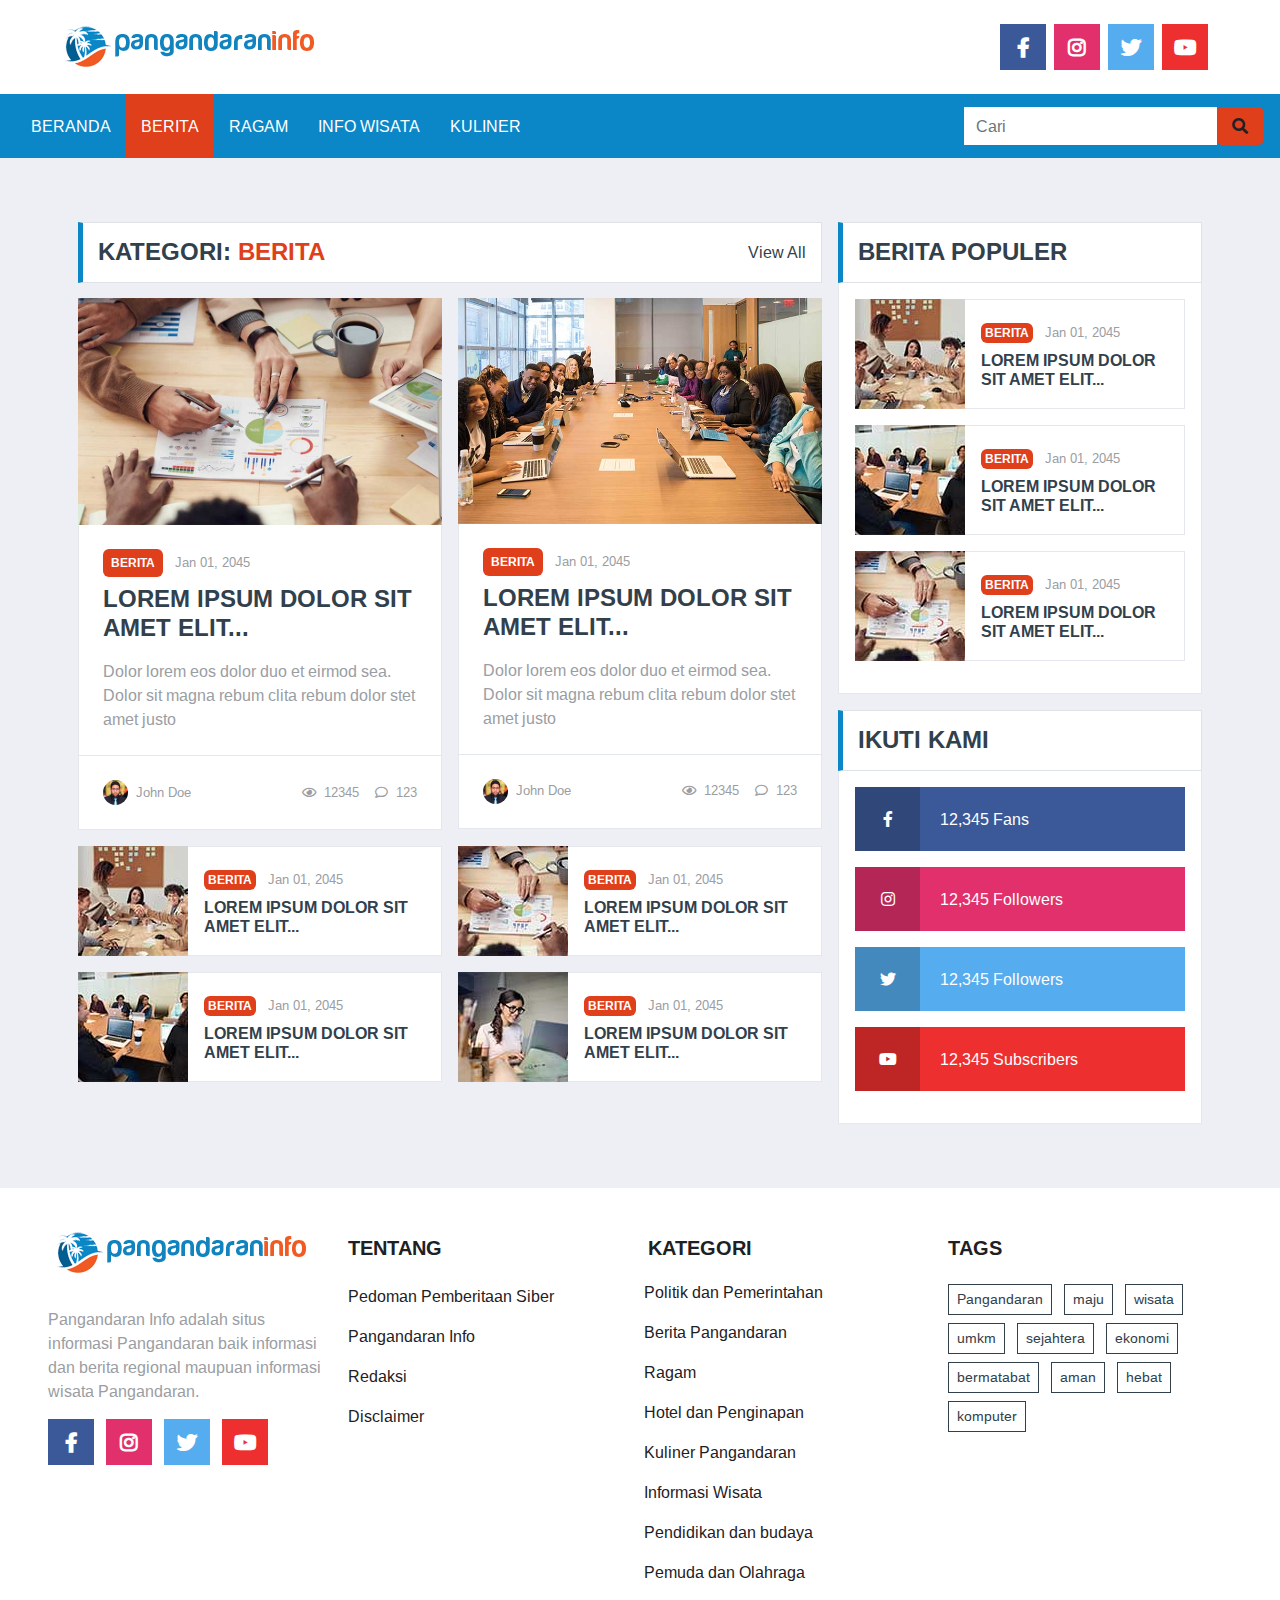
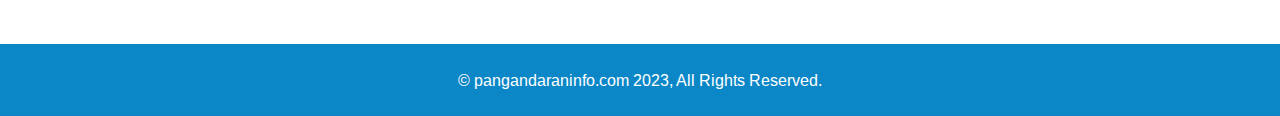
==== commit 98d487a3: "Update image-zoom, class, alt + fix social media footer" ====
--- a/berita.html
+++ b/berita.html
@@ -113,7 +113,7 @@
                     <a href="wisata.html" class="nav-item nav-link">Info Wisata</a>
                     <a href="kuliner.html" class="nav-item nav-link">Kuliner</a>
                 </div>
-                <div class="input-group ml-auto d-none d-lg-flex" style="width: 100%; max-width: 300px;">
+                <div class="input-group ml-auto d-none d-lg-flex search">
                     <input type="text" class="form-control border-0" placeholder="Cari">
                     <div class="input-group-append">
                         <button class="input-group-text bg-primary text-dark border-0 px-3"><i class="fa fa-search"></i></button>
@@ -139,22 +139,26 @@
                         </div>
                         <div class="col-lg-6">
                             <div class="position-relative mb-3">
-                                <img class="img-fluid w-100" src="img/news-700x435-1.jpg" style="object-fit: cover;">
+                                <div class="img-hover-zoom">
+                                    <a href="single.html" target="_blank">
+                                        <img class="img-fluid w-100" src="img/news-800x500-1.jpg" alt="Gambar berita">
+                                    </a>
+                                </div>
                                 <div class="bg-white border border-top-0 p-4">
                                     <div class="mb-2">
                                         <a class="text-white badge text-white badge-primary text-uppercase font-weight-semi-bold p-2 mr-2"
-                                            href="">Berita</a>
-                                        <a class="text-body" href=""><small>Jan 01, 2045</small></a>
+                                            href="berita.html">Berita</a>
+                                        <a class="text-body" href="single.html"><small>Jan 01, 2045</small></a>
                                     </div>
                                     <a class="h4 d-block mb-3 text-secondary text-uppercase font-weight-bold"
-                                        href="">Lorem ipsum dolor sit amet elit...</a>
+                                        href="single.html">Lorem ipsum dolor sit amet elit...</a>
                                     <p class="m-0">Dolor lorem eos dolor duo et eirmod sea. Dolor sit magna
                                         rebum clita rebum dolor stet amet justo</p>
                                 </div>
                                 <div class="d-flex justify-content-between bg-white border border-top-0 p-4">
                                     <div class="d-flex align-items-center">
                                         <img class="rounded-circle mr-2" src="img/user.jpg" width="25" height="25"
-                                            alt="">
+                                            alt="Gambar User">
                                         <small>John Doe</small>
                                     </div>
                                     <div class="d-flex align-items-center">
@@ -166,22 +170,26 @@
                         </div>
                         <div class="col-lg-6">
                             <div class="position-relative mb-3">
-                                <img class="img-fluid w-100" src="img/news-700x435-2.jpg" style="object-fit: cover;">
+                                <div class="img-hover-zoom">
+                                    <a href="single.html" target="_blank">
+                                        <img class="img-fluid w-100" src="img/news-700x435-1.jpg" alt="Gambar berita">
+                                    </a>
+                                </div>
                                 <div class="bg-white border border-top-0 p-4">
                                     <div class="mb-2">
                                         <a class="text-white badge text-white badge-primary text-uppercase font-weight-semi-bold p-2 mr-2"
-                                            href="">Berita</a>
-                                        <a class="text-body" href=""><small>Jan 01, 2045</small></a>
+                                            href="berita.html">Berita</a>
+                                        <a class="text-body" href="single.html"><small>Jan 01, 2045</small></a>
                                     </div>
                                     <a class="h4 d-block mb-3 text-secondary text-uppercase font-weight-bold"
-                                        href="">Lorem ipsum dolor sit amet elit...</a>
+                                        href="single.html">Lorem ipsum dolor sit amet elit...</a>
                                     <p class="m-0">Dolor lorem eos dolor duo et eirmod sea. Dolor sit magna
                                         rebum clita rebum dolor stet amet justo</p>
                                 </div>
                                 <div class="d-flex justify-content-between bg-white border border-top-0 p-4">
                                     <div class="d-flex align-items-center">
                                         <img class="rounded-circle mr-2" src="img/user.jpg" width="25" height="25"
-                                            alt="">
+                                            alt="Gambar User">
                                         <small>John Doe</small>
                                     </div>
                                     <div class="d-flex align-items-center">
@@ -192,30 +200,30 @@
                             </div>
                         </div>
                         <!-- <div class="col-lg-12 mb-3">
-                            <a href=""><img class="img-fluid w-100" src="img/ads-728x90.png" alt=""></a>
+                            <a href=""><img class="img-fluid w-100" src="img/ads-728x90.png" alt="Gambar berita kanan"></a>
                         </div> -->
                         <div class="col-lg-6">
-                            <div class="d-flex align-items-center bg-white mb-3" style="height: 110px;">
-                                <img class="img-fluid" src="img/news-110x110-1.jpg" alt="">
-                                <div
-                                    class="w-100 h-100 px-3 d-flex flex-column justify-content-center border border-left-0">
-                                    <div class="mb-2">
-                                        <a class="text-white badge text-white badge-primary text-uppercase font-weight-semi-bold p-1 mr-2"
-                                            href="">Berita</a>
-                                        <a class="text-body" href=""><small>Jan 01, 2045</small></a>
-                                    </div>
-                                    <a class="h6 m-0 text-secondary text-uppercase font-weight-bold" href="">Lorem ipsum
-                                        dolor sit amet elit...</a>
-                                </div>
-                            </div>
-                            <div class="d-flex align-items-center bg-white mb-3" style="height: 110px;">
-                                <img class="img-fluid" src="img/news-110x110-2.jpg" alt="">
-                                <div
-                                    class="w-100 h-100 px-3 d-flex flex-column justify-content-center border border-left-0">
-                                    <div class="mb-2">
-                                        <a class="text-white badge text-white badge-primary text-uppercase font-weight-semi-bold p-1 mr-2"
-                                            href="">Berita</a>
-                                        <a class="text-body" href=""><small>Jan 01, 2045</small></a>
+                            <div class="d-flex align-items-center bg-white mb-3 h-110 img-hover-zoom-mini">
+                                <img class="img-fluid" onclick="parent.location='single.html'" src="img/news-110x110-1.jpg" alt="Gambar berita kanan">
+                                <div
+                                    class="w-100 h-100 px-3 d-flex flex-column justify-content-center border border-left-0">
+                                    <div class="mb-2">
+                                        <a class="text-white badge text-white badge-primary text-uppercase font-weight-semi-bold p-1 mr-2"
+                                            href="berita.html">Berita</a>
+                                        <a class="text-body" href="single.html"><small>Jan 01, 2045</small></a>
+                                    </div>
+                                    <a class="h6 m-0 text-secondary text-uppercase font-weight-bold" href="">Lorem ipsum
+                                        dolor sit amet elit...</a>
+                                </div>
+                            </div>
+                            <div class="d-flex align-items-center bg-white mb-3 h-110 img-hover-zoom-mini">
+                                <img class="img-fluid" onclick="parent.location='single.html'" src="img/news-110x110-2.jpg" alt="Gambar berita kanan">
+                                <div
+                                    class="w-100 h-100 px-3 d-flex flex-column justify-content-center border border-left-0">
+                                    <div class="mb-2">
+                                        <a class="text-white badge text-white badge-primary text-uppercase font-weight-semi-bold p-1 mr-2"
+                                            href="berita.html">Berita</a>
+                                        <a class="text-body" href="single.html"><small>Jan 01, 2045</small></a>
                                     </div>
                                     <a class="h6 m-0 text-secondary text-uppercase font-weight-bold" href="">Lorem ipsum
                                         dolor sit amet elit...</a>
@@ -223,27 +231,27 @@
                             </div>
                         </div>
                         <div class="col-lg-6">
-                            <div class="d-flex align-items-center bg-white mb-3" style="height: 110px;">
-                                <img class="img-fluid" src="img/news-110x110-3.jpg" alt="">
-                                <div
-                                    class="w-100 h-100 px-3 d-flex flex-column justify-content-center border border-left-0">
-                                    <div class="mb-2">
-                                        <a class="text-white badge text-white badge-primary text-uppercase font-weight-semi-bold p-1 mr-2"
-                                            href="">Berita</a>
-                                        <a class="text-body" href=""><small>Jan 01, 2045</small></a>
-                                    </div>
-                                    <a class="h6 m-0 text-secondary text-uppercase font-weight-bold" href="">Lorem ipsum
-                                        dolor sit amet elit...</a>
-                                </div>
-                            </div>
-                            <div class="d-flex align-items-center bg-white mb-3" style="height: 110px;">
-                                <img class="img-fluid" src="img/news-110x110-4.jpg" alt="">
-                                <div
-                                    class="w-100 h-100 px-3 d-flex flex-column justify-content-center border border-left-0">
-                                    <div class="mb-2">
-                                        <a class="text-white badge text-white badge-primary text-uppercase font-weight-semi-bold p-1 mr-2"
-                                            href="">Berita</a>
-                                        <a class="text-body" href=""><small>Jan 01, 2045</small></a>
+                            <div class="d-flex align-items-center bg-white mb-3 h-110 img-hover-zoom-mini">
+                                <img class="img-fluid" onclick="parent.location='single.html'" src="img/news-110x110-3.jpg" alt="Gambar berita kanan">
+                                <div
+                                    class="w-100 h-100 px-3 d-flex flex-column justify-content-center border border-left-0">
+                                    <div class="mb-2">
+                                        <a class="text-white badge text-white badge-primary text-uppercase font-weight-semi-bold p-1 mr-2"
+                                            href="berita.html">Berita</a>
+                                        <a class="text-body" href="single.html"><small>Jan 01, 2045</small></a>
+                                    </div>
+                                    <a class="h6 m-0 text-secondary text-uppercase font-weight-bold" href="">Lorem ipsum
+                                        dolor sit amet elit...</a>
+                                </div>
+                            </div>
+                            <div class="d-flex align-items-center bg-white mb-3 h-110 img-hover-zoom-mini">
+                                <img class="img-fluid" onclick="parent.location='single.html'" src="img/news-110x110-4.jpg" alt="Gambar berita kanan">
+                                <div
+                                    class="w-100 h-100 px-3 d-flex flex-column justify-content-center border border-left-0">
+                                    <div class="mb-2">
+                                        <a class="text-white badge text-white badge-primary text-uppercase font-weight-semi-bold p-1 mr-2"
+                                            href="berita.html">Berita</a>
+                                        <a class="text-body" href="single.html"><small>Jan 01, 2045</small></a>
                                     </div>
                                     <a class="h6 m-0 text-secondary text-uppercase font-weight-bold" href="">Lorem ipsum
                                         dolor sit amet elit...</a>
@@ -251,7 +259,7 @@
                             </div>
                         </div>
                         <!-- <div class="col-lg-12 mb-3">
-                            <a href=""><img class="img-fluid w-100" src="img/ads-728x90.png" alt=""></a>
+                            <a href=""><img class="img-fluid w-100" src="img/ads-728x90.png" alt="Gambar berita kanan"></a>
                         </div> -->
                     </div>
                 </div>
@@ -263,7 +271,7 @@
                             <h4 class="m-0 text-uppercase font-weight-bold">Advertisement</h4>
                         </div>
                         <div class="bg-white text-center border border-top-0 p-3">
-                            <a href=""><img class="img-fluid" src="img/news-800x500-2.jpg" alt=""></a>
+                            <a href=""><img class="img-fluid" src="img/news-800x500-2.jpg" alt="Gambar berita kanan"></a>
                         </div>
                     </div> -->
                     <!-- Ads End -->
@@ -274,40 +282,40 @@
                             <h4 class="m-0 text-uppercase font-weight-bold">Berita Populer</h4>
                         </div>
                         <div class="bg-white border border-top-0 p-3">
-                            <div class="d-flex align-items-center bg-white mb-3" style="height: 110px;">
-                                <img class="img-fluid" src="img/news-110x110-1.jpg" alt="">
-                                <div
-                                    class="w-100 h-100 px-3 d-flex flex-column justify-content-center border border-left-0">
-                                    <div class="mb-2">
-                                        <a class="text-white badge text-white badge-primary text-uppercase font-weight-semi-bold p-1 mr-2"
-                                            href="">Berita</a>
-                                        <a class="text-body" href=""><small>Jan 01, 2045</small></a>
-                                    </div>
-                                    <a class="h6 m-0 text-secondary text-uppercase font-weight-bold" href="">Lorem ipsum
-                                        dolor sit amet elit...</a>
-                                </div>
-                            </div>
-                            <div class="d-flex align-items-center bg-white mb-3" style="height: 110px;">
-                                <img class="img-fluid" src="img/news-110x110-2.jpg" alt="">
-                                <div
-                                    class="w-100 h-100 px-3 d-flex flex-column justify-content-center border border-left-0">
-                                    <div class="mb-2">
-                                        <a class="text-white badge text-white badge-primary text-uppercase font-weight-semi-bold p-1 mr-2"
-                                            href="">Berita</a>
-                                        <a class="text-body" href=""><small>Jan 01, 2045</small></a>
-                                    </div>
-                                    <a class="h6 m-0 text-secondary text-uppercase font-weight-bold" href="">Lorem ipsum
-                                        dolor sit amet elit...</a>
-                                </div>
-                            </div>
-                            <div class="d-flex align-items-center bg-white mb-3" style="height: 110px;">
-                                <img class="img-fluid" src="img/news-110x110-3.jpg" alt="">
-                                <div
-                                    class="w-100 h-100 px-3 d-flex flex-column justify-content-center border border-left-0">
-                                    <div class="mb-2">
-                                        <a class="text-white badge text-white badge-primary text-uppercase font-weight-semi-bold p-1 mr-2"
-                                            href="">Berita</a>
-                                        <a class="text-body" href=""><small>Jan 01, 2045</small></a>
+                            <div class="d-flex align-items-center bg-white mb-3 h-110 img-hover-zoom-mini">
+                                <img class="img-fluid" onclick="parent.location='single.html'" src="img/news-110x110-1.jpg" alt="Gambar berita kanan">
+                                <div
+                                    class="w-100 h-100 px-3 d-flex flex-column justify-content-center border border-left-0">
+                                    <div class="mb-2">
+                                        <a class="text-white badge text-white badge-primary text-uppercase font-weight-semi-bold p-1 mr-2"
+                                            href="berita.html">Berita</a>
+                                        <a class="text-body" href="single.html"><small>Jan 01, 2045</small></a>
+                                    </div>
+                                    <a class="h6 m-0 text-secondary text-uppercase font-weight-bold" href="">Lorem ipsum
+                                        dolor sit amet elit...</a>
+                                </div>
+                            </div>
+                            <div class="d-flex align-items-center bg-white mb-3 h-110 img-hover-zoom-mini">
+                                <img class="img-fluid" onclick="parent.location='single.html'" src="img/news-110x110-2.jpg" alt="Gambar berita kanan">
+                                <div
+                                    class="w-100 h-100 px-3 d-flex flex-column justify-content-center border border-left-0">
+                                    <div class="mb-2">
+                                        <a class="text-white badge text-white badge-primary text-uppercase font-weight-semi-bold p-1 mr-2"
+                                            href="berita.html">Berita</a>
+                                        <a class="text-body" href="single.html"><small>Jan 01, 2045</small></a>
+                                    </div>
+                                    <a class="h6 m-0 text-secondary text-uppercase font-weight-bold" href="">Lorem ipsum
+                                        dolor sit amet elit...</a>
+                                </div>
+                            </div>
+                            <div class="d-flex align-items-center bg-white mb-3 h-110 img-hover-zoom-mini">
+                                <img class="img-fluid" onclick="parent.location='single.html'" src="img/news-110x110-3.jpg" alt="Gambar berita kanan">
+                                <div
+                                    class="w-100 h-100 px-3 d-flex flex-column justify-content-center border border-left-0">
+                                    <div class="mb-2">
+                                        <a class="text-white badge text-white badge-primary text-uppercase font-weight-semi-bold p-1 mr-2"
+                                            href="berita.html">Berita</a>
+                                        <a class="text-body" href="single.html"><small>Jan 01, 2045</small></a>
                                     </div>
                                     <a class="h6 m-0 text-secondary text-uppercase font-weight-bold" href="">Lorem ipsum
                                         dolor sit amet elit...</a>
@@ -323,19 +331,19 @@
                             <h4 class="m-0 text-uppercase font-weight-bold">Ikuti Kami</h4>
                         </div>
                         <div class="bg-white border border-top-0 p-3">
-                            <a href="" class="d-block w-100 text-white text-decoration-none mb-3 fb">
+                            <a href="https://www.facebook.com/pangandarainfo/" class="d-block w-100 text-white text-decoration-none mb-3 fb">
                                 <i class="fab sosmed fa-facebook-f text-center py-4 mr-3"></i>
                                 <span class="font-weight-medium">12,345 Fans</span>
                             </a>
-                            <a href="" class="d-block w-100 text-white text-decoration-none mb-3 ig">
+                            <a href="https://www.instagram.com/pangandarainfo/" class="d-block w-100 text-white text-decoration-none mb-3 ig">
                                 <i class="fab sosmed fa-instagram text-center py-4 mr-3"></i>
                                 <span class="font-weight-medium">12,345 Followers</span>
                             </a>
-                            <a href="" class="d-block w-100 text-white text-decoration-none mb-3 tw">
+                            <a href="https://www.twitter.com/pangandarainfo/" class="d-block w-100 text-white text-decoration-none mb-3 tw">
                                 <i class="fab sosmed fa-twitter text-center py-4 mr-3"></i>
                                 <span class="font-weight-medium">12,345 Followers</span>
                             </a>
-                            <a href="" class="d-block w-100 text-white text-decoration-none mb-3 yt">
+                            <a href="https://www.youtube.com/pangandarainfo/" class="d-block w-100 text-white text-decoration-none mb-3 yt">
                                 <i class="fab sosmed fa-youtube text-center py-4 mr-3"></i>
                                 <span class="font-weight-medium">12,345 Subscribers</span>
                             </a>
@@ -352,7 +360,7 @@
     <!-- Footer Start -->
     <div class="container-fluid bg-white pt-5 px-sm-3 px-md-5 mt-5">
         <div class="row">
-            <div class="col-md-3 foot">
+            <div class="col-md-3 foot mb-5">
                 <div class="">
                     <img src="img/img-logo.png" alt="Logo">
                 </div>
@@ -361,30 +369,14 @@
                     Pangandaran Info adalah situs informasi Pangandaran baik informasi dan berita regional maupuan
                     informasi
                     wisata Pangandaran.</p>
-                <nav class="navbar navbar-expand-sm border-5">
-                    <ul class="navbar-nav">
-                        <li class="nav-item">
-                            <a class="btn btn-lg fb btn-lg-square mr-2"
-                                href="https://www.facebook.com/pangandarainfo/" target="_blank" role="button"><strong><i
-                                        class="fab fa-solid fa-facebook-f"></i></strong></a>
-                        </li>
-                        <li class="nav-item">
-                            <a class="btn btn-lg ig btn-lg-square mr-2"
-                                href="https://www.instagram.com/pangandarainfo/" target="_blank"
-                                role="button"><strong><i class="fab fa-solid fa-instagram"></i></strong></a>
-                        </li>
-                        <li class="nav-item">
-                            <a class="btn btn-lg tw btn-lg-square mr-2 "
-                                href="https://www.twitter.com/pangandarainfo/" target="_blank" role="button"><strong><i
-                                        class="fab fa-solid fa-twitter"></i></strong></a>
-                        </li>
-                        <li class="nav-item">
-                            <a class="btn btn-lg yt btn-lg-square mr-2"
-                                href="https://www.youtube.com/pangandarainfo/" target="_blank" role="button"><strong><i
-                                        class="fab fa-solid fa-youtube"></i></strong></a>
-                        </li>
-                    </ul>
-                </nav>
+                <a class="btn btn-lg fb btn-lg-square mr-2" href="https://www.facebook.com/pangandarainfo/"
+                    target="_blank" role="button"><strong><i class="fab fa-solid fa-facebook-f"></i></strong></a>
+                <a class="btn btn-lg ig btn-lg-square mr-2" href="https://www.instagram.com/pangandarainfo/"
+                    target="_blank" role="button"><strong><i class="fab fa-solid fa-instagram"></i></strong></a>
+                <a class="btn btn-lg tw btn-lg-square mr-2 " href="https://www.twitter.com/pangandarainfo/"
+                    target="_blank" role="button"><strong><i class="fab fa-solid fa-twitter"></i></strong></a>
+                <a class="btn btn-lg yt btn-lg-square mr-2" href="https://www.youtube.com/pangandarainfo/"
+                    target="_blank" role="button"><strong><i class="fab fa-solid fa-youtube"></i></strong></a>
             </div>
             <div class="col-lg-3 col-md-6 mb-5">
                 <h5 class="mb-4 text-dark text-uppercase font-weight-bold">Tentang</h5>
--- a/css/style.css
+++ b/css/style.css
@@ -2673,6 +2673,48 @@
   border-color: #0b87c7;
 }
 
+.konten-fluid {
+  object-fit: cover;
+}
+
+.search {
+  max-width: 300px;
+  width: 100%;
+}
+
+.side-cover {
+  height: 250px;
+}
+
+.flop {
+  height: 500px;
+}
+
+.news-slide {
+  width: 170px;
+}
+
+.slide-break {
+  width: calc(100% - 170px); 
+  padding-right: 90px;
+}
+
+.featured {
+  height: 300px;
+}
+
+.h-110 {
+  height: 110px;
+}
+
+.pop {
+  width: 100%;
+}
+
+.user-ko {
+  width: 45px;
+}
+
 .btn-outline-primary:focus, .btn-outline-primary.focus {
   box-shadow: 0 0 0 0.2rem rgba(255, 204, 0, 0.5);
 }
@@ -7169,6 +7211,48 @@
   }
 }
 
+.img-fluid.rounded {
+  border-radius: 50%;
+}
+.img-hover-zoom {
+  overflow: hidden;
+  position: relative;
+}
+.img-hover-zoom img {
+  width: 100%;
+  height: 100%;
+  transition: all 0.5s ease-in-out;
+}
+.img-hover-zoom:hover img {
+  transform: scale(1.1);
+}
+.img-hover-zoom:hover .img-hover-zoom-caption {
+  opacity: 1;
+  transform: translateY(-100%);
+}
+.img-hover-zoom-caption {
+  position: absolute;
+  bottom: 0;
+  left: 0;
+  width: 100%;
+  height: 100%;
+  padding: 10px;
+  background: rgba(0, 0, 0, 0.5);
+  color: #fff;
+  opacity: 0;
+  transform: translateY(100%);
+  transition: all 0.5s ease-in-out;
+}
+.img-hover-zoom-mini img {
+  transition: all 0.5s ease-in-out;
+}
+
+.img-hover-zoom-mini:hover img {
+  cursor: pointer;
+  transform: scale(1.1);
+  opacity: 1;
+}
+
 .float-left {
   float: left !important;
 }
--- a/css/style.css
+++ b/css/style.css
@@ -2673,6 +2673,48 @@
   border-color: #0b87c7;
 }
 
+.konten-fluid {
+  object-fit: cover;
+}
+
+.search {
+  max-width: 300px;
+  width: 100%;
+}
+
+.side-cover {
+  height: 250px;
+}
+
+.flop {
+  height: 500px;
+}
+
+.news-slide {
+  width: 170px;
+}
+
+.slide-break {
+  width: calc(100% - 170px); 
+  padding-right: 90px;
+}
+
+.featured {
+  height: 300px;
+}
+
+.h-110 {
+  height: 110px;
+}
+
+.pop {
+  width: 100%;
+}
+
+.user-ko {
+  width: 45px;
+}
+
 .btn-outline-primary:focus, .btn-outline-primary.focus {
   box-shadow: 0 0 0 0.2rem rgba(255, 204, 0, 0.5);
 }
@@ -7169,6 +7211,48 @@
   }
 }
 
+.img-fluid.rounded {
+  border-radius: 50%;
+}
+.img-hover-zoom {
+  overflow: hidden;
+  position: relative;
+}
+.img-hover-zoom img {
+  width: 100%;
+  height: 100%;
+  transition: all 0.5s ease-in-out;
+}
+.img-hover-zoom:hover img {
+  transform: scale(1.1);
+}
+.img-hover-zoom:hover .img-hover-zoom-caption {
+  opacity: 1;
+  transform: translateY(-100%);
+}
+.img-hover-zoom-caption {
+  position: absolute;
+  bottom: 0;
+  left: 0;
+  width: 100%;
+  height: 100%;
+  padding: 10px;
+  background: rgba(0, 0, 0, 0.5);
+  color: #fff;
+  opacity: 0;
+  transform: translateY(100%);
+  transition: all 0.5s ease-in-out;
+}
+.img-hover-zoom-mini img {
+  transition: all 0.5s ease-in-out;
+}
+
+.img-hover-zoom-mini:hover img {
+  cursor: pointer;
+  transform: scale(1.1);
+  opacity: 1;
+}
+
 .float-left {
   float: left !important;
 }
